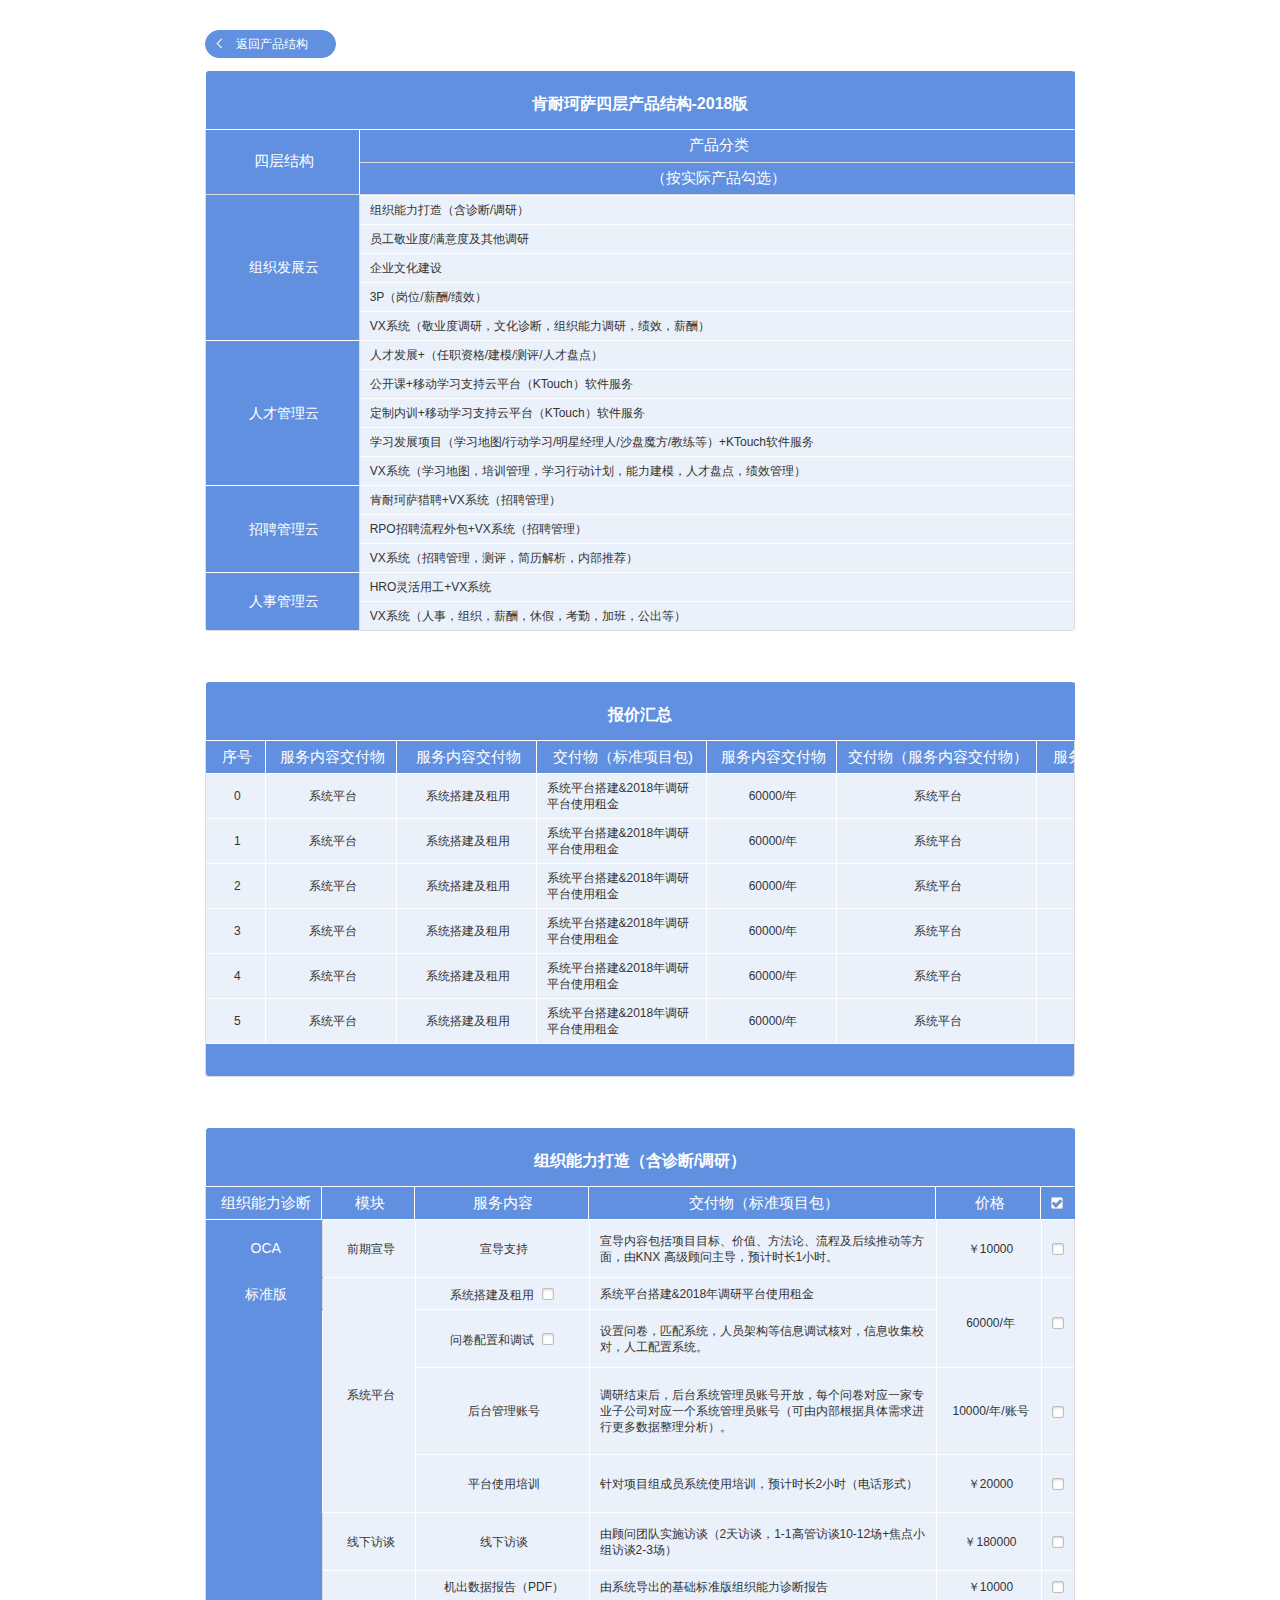
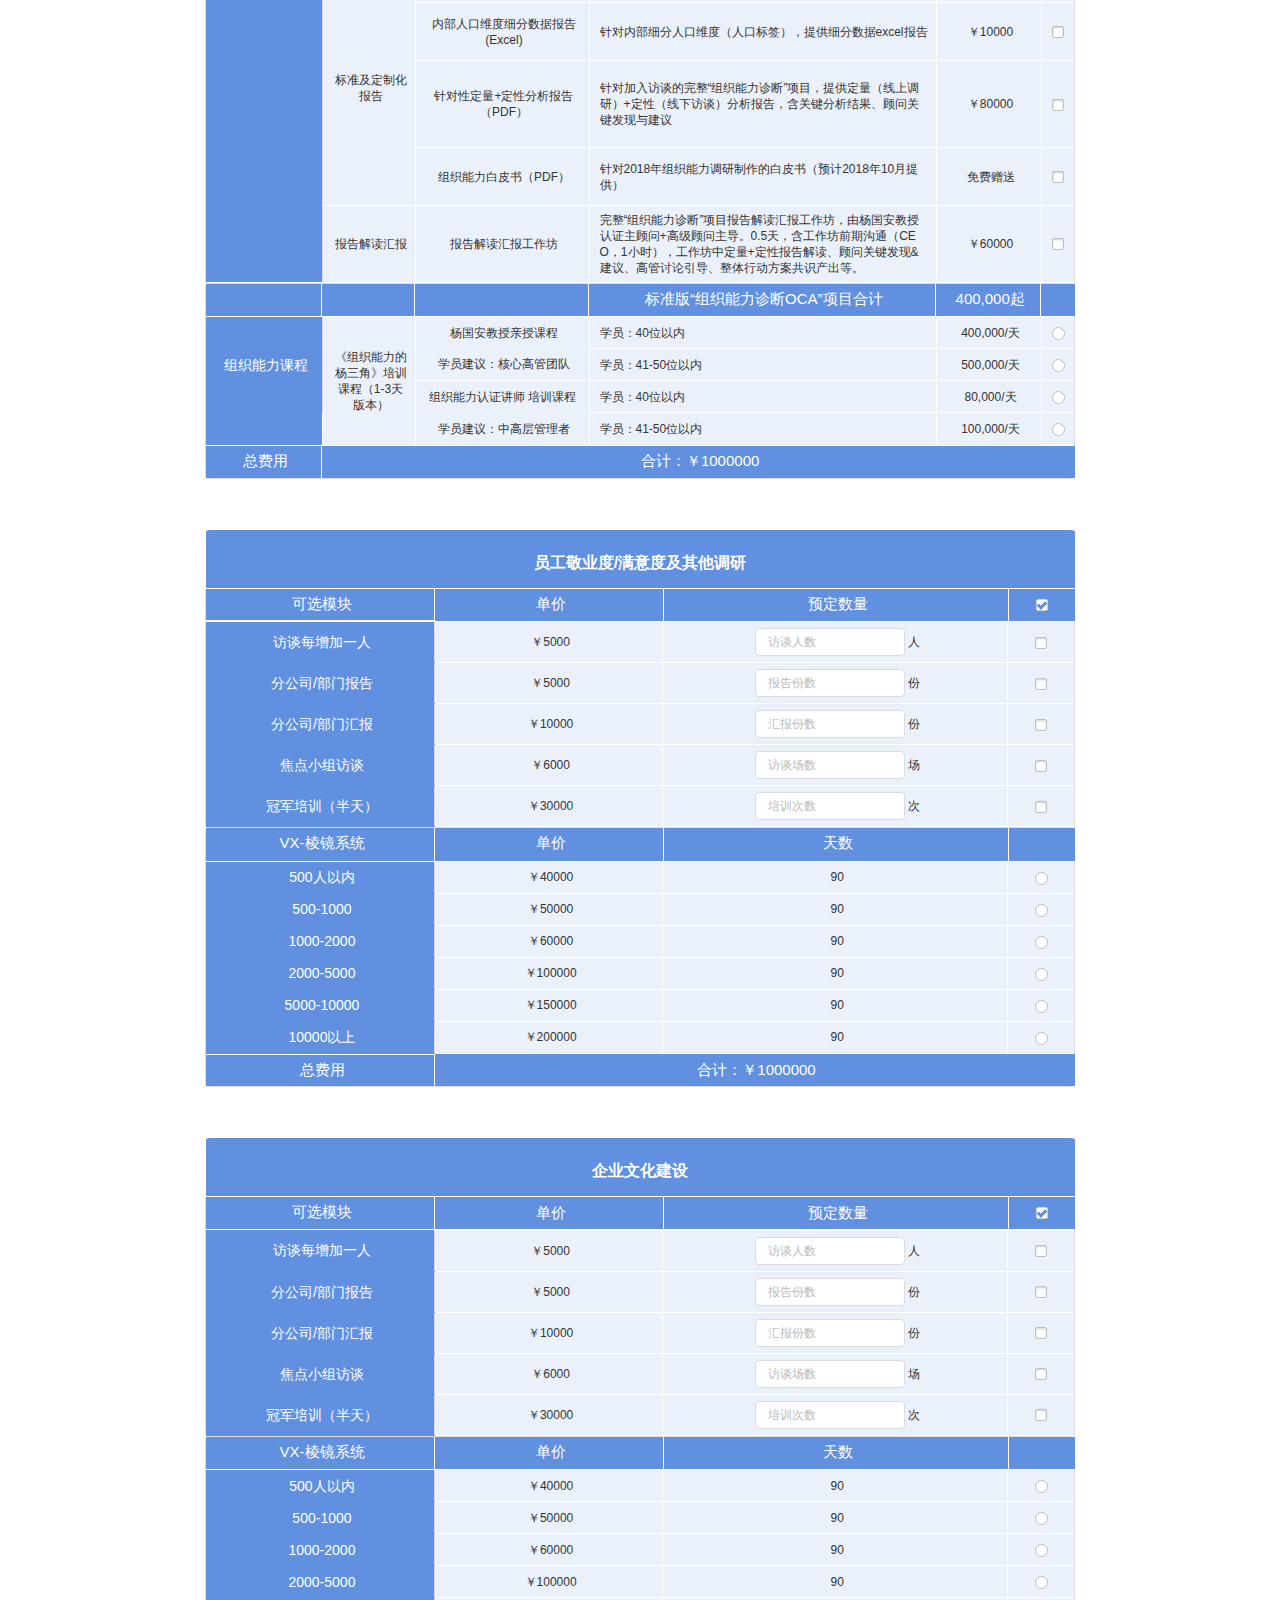
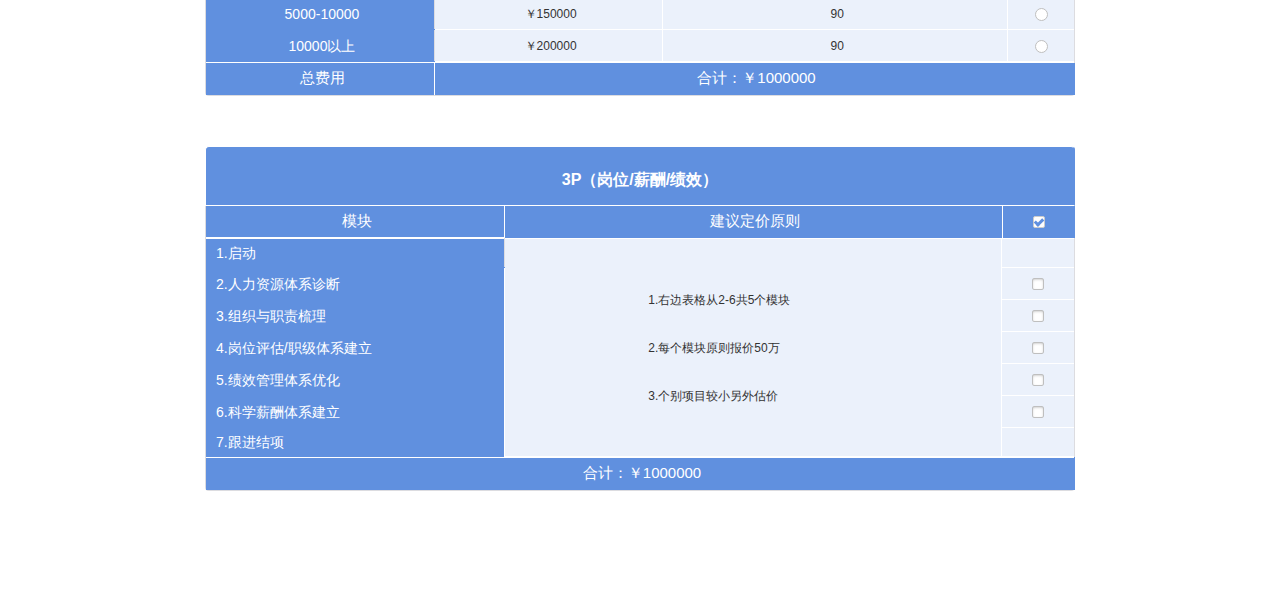
==== index.html @ 20ab470b "签入代码" ====
<!DOCTYPE html>
<html lang="en">
<head>
    <meta charset="UTF-8">
    <meta name="viewport" content="width=device-width, initial-scale=1.0">
    <meta http-equiv="X-UA-Compatible" content="ie=edge">
    <title>Document</title>

    <link rel="stylesheet" href="lib/bootstrap.min.css">
    <link rel="stylesheet" href="lib/scrollbar.min.css" />
    <link rel="stylesheet" href="lib/template.css">
    

    <link rel="stylesheet" href="css/index.css">

    <script src="lib/jquery-1.11.3.min.js"></script>
    <script src="lib/bootstrap.min.js"></script>
    <script src="lib/knockout-3.4.2.min.js"></script>
    <script src="lib/scrollbar.min.js"></script>
    
</head>
<body>
    <div class="container-fluid" id="container">
    	
    	<button class="btn btn-primary btn-round back-btn" type="submit">返回产品结构</button>
        
        <!--产品结构table-->
        <div class="layout-table app">
            <div class="layout-table-header blue">
                <span class="span-7"></span>
                <span class="span-10">
                    	肯耐珂萨四层产品结构-2018版
                </span>
                <span class="span-7"></span>
            </div>
            <div class="layout-table-content tbl tbl-simple tbl-striped">
                <div class="tbl-header blue">
                    <table>
                        <colgroup>
                            <col style="width: 150px;">
                            <col style="width: 700px;">
                        </colgroup>
                        <tbody>
                            <tr>
                                <td rowspan="2" class="blue">
                                    <span>四层结构</span>
                                </td>
                                <td class="blue">
                                    <span>产品分类</span>
                                </td>
                            </tr>
                            <tr>
                                <td class="blue">
                                    <span>（按实际产品勾选）</span>
                                </td>
                            </tr>
                        </tbody>
                    </table>
                </div>
                <div class="tbl-content">
                    <table>
                        <colgroup>
                            <col style="width: 150px;">
                            <col style="width: 700px;">
                        </colgroup>
                        <tbody>
                            <tr>
                                <td rowspan="5" class="blue">组织发展云</td>
                                <td class="bf lf hf" id="1">组织能力打造（含诊断/调研）</td>
                            </tr>
                            <tr>
                                <td class="bf lf hf" id="2">员工敬业度/满意度及其他调研</td>
                            </tr>
                            <tr>
                                <td class="bf lf hf" id="3">企业文化建设</td>
                            </tr>
                            <tr>
                                <td class="bf lf hf" id="4">3P（岗位/薪酬/绩效）</td>
                            </tr>
                            <tr>
                                <td class="bf lf hf" id="5">VX系统（敬业度调研，文化诊断，组织能力调研，绩效，薪酬）</td>
                            </tr>
                            <tr>
                                <td rowspan="5" class="blue">人才管理云</td>
                                <td class="bf lf hf" id="6">人才发展+（任职资格/建模/测评/人才盘点）</td>
                            </tr>  
                            <tr>
                                <td class="bf lf hf" id="7">公开课+移动学习支持云平台（KTouch）软件服务</td>
                            </tr> 
                            <tr>
                                <td class="bf lf hf" id="8">定制内训+移动学习支持云平台（KTouch）软件服务</td>
                            </tr>
                            <tr>
                                <td class="bf lf hf" id="9">学习发展项目（学习地图/行动学习/明星经理人/沙盘魔方/教练等）+KTouch软件服务</td>
                            </tr>
                            <tr>
                                <td class="bf lf hf" id="10">VX系统（学习地图，培训管理，学习行动计划，能力建模，人才盘点，绩效管理）</td>
                            </tr>
                            <tr>
                                <td rowspan="3" class="blue">招聘管理云</td>
                                <td class="bf lf hf" id="11">肯耐珂萨猎聘+VX系统（招聘管理）</td>
                            </tr>
                            <tr>
                                <td class="bf lf hf" id="12">RPO招聘流程外包+VX系统（招聘管理）</td>
                            </tr>
                            <tr>
                                <td class="bf lf hf" id="13">VX系统（招聘管理，测评，简历解析，内部推荐）</td>
                            </tr>
                            <tr>
                                <td rowspan="2" class="blue last">人事管理云</td>
                                <td class="bf lf hf" id="14">HRO灵活用工+VX系统</td>
                            </tr>
                            <tr>
                                <td class="bf lf hf last" id="15">VX系统（人事，组织，薪酬，休假，考勤，加班，公出等）</td>
                            </tr>
                        </tbody>
                    </table>
                </div>
            </div>

        </div>
        
        <!--报价汇总表-->
    	<div class="layout-table total">
            <div class="layout-table-header blue">
                <span class="span-7"></span>
                <span class="span-10">
                    	报价汇总
                </span>
                <span class="span-7"></span>
            </div>
            <div class="layout-table-content tbl tbl-simple tbl-striped">
                <div class="tbl-header blue total-header">
                    <table>
                        <colgroup>
                        	<col style="width: 59px;">
                        	<col style="width: 131px;">
                            <col style="width: 140px;">
                            <col style="width: 170px;">
                            <col style="width: 130px;">
                            <col style="width: 200px;">
                            <col style="width: 240px;">
                            <col style="width: 560px;">
                            <col style="width: 178px;">
                            <col style="width: 59px;">
                        </colgroup>
                        <tbody>
                            <tr class="head-tr">
                                <td class="blue">
                                    <span>序号</span>
                                </td>
                                <td class="blue">
                                    <span>服务内容交付物</span>
                                </td>
                                <td class="blue">
                                    <span>服务内容交付物</span>
                                </td>
                                <td class="blue">
                                    <span>交付物（标准项目包)</span>
                                </td>
                                <td class="blue">
                                    <span>服务内容交付物</span>
                                </td>
                                <td class="blue">
                                    <span>交付物（服务内容交付物）</span>
                                </td>
                                <td class="blue">
                                    <span>服务内容交付物服务内容交付物</span>
                                </td>
                                <td class="blue">
                                    <span>服务内容交付物服务内容交付物服务内容交付物服务内容交付物</span>
                                </td>
                                <td class="blue">
                                    <span>服务内容交付物付物</span>
                                </td>
                                <td class="blue">
									<span>操作</span>
                                </td>
                            </tr>
                        </tbody>
                    </table>
                </div>
                <div class="tbl-content total-content">
                    <table>
                        <colgroup>
                            <col style="width: 59px;">
                            <col style="width: 131px;">
                            <col style="width: 140px;">
                            <col style="width: 170px;">
                            <col style="width: 130px;">
                            <col style="width: 200px;">
                            <col style="width: 240px;">
                            <col style="width: 560px;">
                            <col style="width: 178px;">
                            <col style="width: 59px;">
                        </colgroup>
                        <tbody>
                            <tr>
                                <td class="bf first">0</td>
                                <td class="bf">系统平台</td>
                                <td class="input-bf input-box">系统搭建及租用</td>
                                <td class="bf lf">系统平台搭建&2018年调研平台使用租金</td>
                                <td class="bf">60000/年</td>
                                <td class="input-bf">系统平台</td>
                                <td class="bf">2018年调研平台使用租金</td>
                                <td class="input-bf">2018年调研平台使用租金2018年调研平台使用租金2018年调研平台使用租金</td>
                                <td class="bf">60000/年</td>
                                <td class="remove-bf">移除</td>
                            </tr>
                            <tr>
                                <td class="bf first">1</td>
                                <td class="bf">系统平台</td>
                                <td class="input-bf input-box">系统搭建及租用</td>
                                <td class="bf lf">系统平台搭建&2018年调研平台使用租金</td>
                                <td class="bf">60000/年</td>
                                <td class="input-bf">系统平台</td>
                                <td class="bf">2018年调研平台使用租金</td>
                                <td class="input-bf">2018年调研平台使用租金2018年调研平台使用租金2018年调研平台使用租金</td>
                                <td class="bf">60000/年</td>
                                <td class="remove-bf">移除</td>
                            </tr>
                            <tr>
                                <td class="bf first">2</td>
                                <td class="bf">系统平台</td>
                                <td class="input-bf input-box">系统搭建及租用</td>
                                <td class="bf lf">系统平台搭建&2018年调研平台使用租金</td>
                                <td class="bf">60000/年</td>
                                <td class="input-bf">系统平台</td>
                                <td class="bf">2018年调研平台使用租金</td>
                                <td class="input-bf">2018年调研平台使用租金2018年调研平台使用租金2018年调研平台使用租金</td>
                                <td class="bf">60000/年</td>
                                <td class="remove-bf">移除</td>
                            </tr>
                            <tr>
                                <td class="bf first">3</td>
                                <td class="bf">系统平台</td>
                                <td class="input-bf input-box">系统搭建及租用</td>
                                <td class="bf lf">系统平台搭建&2018年调研平台使用租金</td>
                                <td class="bf">60000/年</td>
                                <td class="input-bf">系统平台</td>
                                <td class="bf">2018年调研平台使用租金</td>
                                <td class="input-bf">2018年调研平台使用租金2018年调研平台使用租金2018年调研平台使用租金</td>
                                <td class="bf">60000/年</td>
                                <td class="remove-bf">移除</td>
                            </tr>
                            <tr>
                                <td class="bf first">4</td>
                                <td class="bf">系统平台</td>
                                <td class="input-bf input-box">系统搭建及租用</td>
                                <td class="bf lf">系统平台搭建&2018年调研平台使用租金</td>
                                <td class="bf">60000/年</td>
                                <td class="input-bf">系统平台</td>
                                <td class="bf">2018年调研平台使用租金</td>
                                <td class="input-bf">2018年调研平台使用租金2018年调研平台使用租金2018年调研平台使用租金</td>
                                <td class="bf">60000/年</td>
                                <td class="remove-bf">移除</td>
                            </tr>
                            <tr>
                                <td class="bf first">5</td>
                                <td class="bf">系统平台</td>
                                <td class="input-bf input-box">系统搭建及租用</td>
                                <td class="bf lf">系统平台搭建&2018年调研平台使用租金</td>
                                <td class="bf">60000/年</td>
                                <td class="input-bf">系统平台</td>
                                <td class="bf">2018年调研平台使用租金</td>
                                <td class="input-bf">2018年调研平台使用租金2018年调研平台使用租金2018年调研平台使用租金</td>
                                <td class="bf">60000/年</td>
                                <td class="remove-bf">移除</td>
                            </tr>
                        </tbody>
                        
                    </table>
                </div>
				<div class="tbl-header blue total-header">
                    <table>
                        <colgroup>
                            <col style="width: 59px;">
                        	<col style="width: 131px;">
                            <col style="width: 140px;">
                            <col style="width: 170px;">
                            <col style="width: 130px;">
                            <col style="width: 200px;">
                            <col style="width: 240px;">
                            <col style="width: 560px;">
                            <col style="width: 178px;">
                            <col style="width: 59px;">
                        </colgroup>
                        <tbody>
                            <tr class="top-tr">
                                <td class="blue bd-no" colspan="10">
                                    <span>合计：￥1000000</span>
                                </td>
                            </tr>
                        </tbody>
                    </table>
                </div>
            </div>
        </div>
        
        <!--组织能力打造-->
        <div class="layout-table one">
            <div class="layout-table-header blue">
                <span class="span-7"></span>
                <span class="span-10">
                    	组织能力打造（含诊断/调研）
                </span>
                <span class="span-7"></span>
            </div>
            <div class="layout-table-content tbl tbl-simple tbl-striped">
                <div class="tbl-header blue">
                    <table>
                        <colgroup>
                            <col style="width: 100px;">
                            <col style="width: 80px;">
                            <col style="width: 150px;">
                            <col style="width: 300px;">
                            <col style="width: 91px;">
                            <col style="width: 29px;">
                        </colgroup>
                        <tbody>
                            <tr class="head-tr">
                                <td rowspan="2" class="blue">
                                    <span>组织能力诊断</span>
                                </td>
                                <td class="blue">
                                    <span>模块</span>
                                </td>
                                <td class="blue">
                                    <span>服务内容</span>
                                </td>
                                <td class="blue">
                                    <span>交付物（标准项目包）</span>
                                </td>
                                <td class="blue">
                                    <span>价格</span>
                                </td>
                                <td class="blue input-top">
									<input type="checkbox" name="checkbox0" value="option0">
									<span class="checkbox-wrapper"></span>
									<span class="checked"></span>
                                </td>
                            </tr>
                        </tbody>
                    </table>
                </div>
                <div class="tbl-content">
                    <table>
                        <colgroup>
                            <col style="width: 116px;">
                            <col style="width: 93px;">
                            <col style="width: 174px;">
                            <col style="width: 347px;">
                            <col style="width: 105px;">
                            <col style="width: 33px;">
                        </colgroup>
                        <tbody>
                            <tr>
                                <td class="blue bt" rowspan="2">OCA</td>
                                <td class="bf" rowspan="2">前期宣导</td>
                                <td class="bf" rowspan="2">宣导支持</td>
                                <td class="bf lf" rowspan="2">宣导内容包括项目目标、价值、方法论、流程及后续推动等方面，由KNX 高级顾问主导，预计时长1小时。</td>
                                <td class="bf" rowspan="2">￥10000</td>
                                <td class="input-bf" rowspan="2">
                                	<label class="checkbox">
										<input type="checkbox" name="checkbox0" value="option0">
										<span class="checkbox-label"></span>
									</label>
                                </td>
                            </tr>
                            <tr></tr>
                            <tr>
                                <td class="blue bt">标准版</td>
                                <td class="bf" rowspan="8">系统平台</td>
                                <td class="input-bf input-box">
                                	系统搭建及租用
                                	<label class="checkbox">
										<input type="checkbox" name="checkbox2_1" value="option2_1">
										<span class="checkbox-label"></span>
									</label>
                                </td>
                                <td class="bf lf">系统平台搭建&2018年调研平台使用租金</td>
                                <td class="bf" rowspan="3">60000/年</td>
                                <td class="input-bf" rowspan="3">
                                	<label class="checkbox">
										<input type="checkbox" name="checkbox2" value="option2">
										<span class="checkbox-label"></span>
									</label>
                                </td>
                            </tr>
                            <tr>
                                <td class="blue last" rowspan="25"></td>
                                <td class="input-bf input-box" rowspan="2">
                                	问卷配置和调试
                                	<label class="checkbox">
										<input type="checkbox" name="checkbox2_2" value="option2_2">
										<span class="checkbox-label"></span>
									</label>
                                </td>
                                <td class="bf lf" rowspan="2">设置问卷，匹配系统，人员架构等信息调试核对，信息收集校对，人工配置系统。</td>
                            </tr>
                            <tr></tr>
                            <tr>
                            	<td class="bf" rowspan="3">后台管理账号</td>
                                <td class="bf lf" rowspan="3">调研结束后，后台系统管理员账号开放，每个问卷对应一家专业子公司对应一个系统管理员账号（可由内部根据具体需求进行更多数据整理分析）。</td>
                                <td class="bf" rowspan="3">10000/年/账号</td>
                                <td class="input-bf" rowspan="3">
                                	<label class="checkbox">
										<input type="checkbox" name="checkbox3" value="option3">
										<span class="checkbox-label"></span>
									</label>
                                </td>
                            </tr>
                            <tr></tr>
                            <tr></tr>
                            <tr>
                                <td class="bf"rowspan="2">平台使用培训</td>
                                <td class="bf lf" rowspan="2">针对项目组成员系统使用培训，预计时长2小时（电话形式）</td>
                                <td class="bf" rowspan="2">￥20000</td>
                                <td class="input-bf" rowspan="2">
                                	<label class="checkbox">
										<input type="checkbox" name="checkbox4" value="option4">
										<span class="checkbox-label"></span>
									</label>
                                </td>
                            </tr>
                            <tr></tr>
                            <tr>
                                <td class="bf" rowspan="2">线下访谈</td>
                                <td class="bf" rowspan="2">线下访谈</td>
                                <td class="bf lf" rowspan="2">由顾问团队实施访谈（2天访谈，1-1高管访谈10-12场+焦点小组访谈2-3场）</td>
                            	<td class="bf" rowspan="2">￥180000</td>
                            	<td class="input-bf" rowspan="2">
                                	<label class="checkbox">
										<input type="checkbox" name="checkbox5" value="option5">
										<span class="checkbox-label"></span>
									</label>
                                </td>
                            </tr>
                            <tr></tr>
                            <tr>
                                <td class="bf" rowspan="8">标准及定制化报告</td>
                                <td class="bf">机出数据报告（PDF）</td>
                                <td class="bf lf">由系统导出的基础标准版组织能力诊断报告</td>
                                <td class="bf">￥10000</td>
                                <td class="input-bf">
                                	<label class="checkbox">
										<input type="checkbox" name="checkbox6" value="option6">
										<span class="checkbox-label"></span>
									</label>
                                </td>
                            </tr>
                            <tr>
                                <td class="bf" rowspan="2">内部人口维度细分数据报告 (Excel)</td>
                                <td class="bf lf" rowspan="2">针对内部细分人口维度（人口标签），提供细分数据excel报告</td>
                                <td class="bf" rowspan="2">￥10000</td>
                                <td class="input-bf" rowspan="2">
                                	<label class="checkbox">
										<input type="checkbox" name="checkbox7" value="option7">
										<span class="checkbox-label"></span>
									</label>
                                </td>
                            </tr>
                            <tr></tr>
                            <tr>
                                <td class="bf" rowspan="3">针对性定量+定性分析报告（PDF）</td>
                                <td class="bf lf" rowspan="3">针对加入访谈的完整“组织能力诊断”项目，提供定量（线上调研）+定性（线下访谈）分析报告，含关键分析结果、顾问关键发现与建议</td>
                                <td class="bf" rowspan="3">￥80000</td>
                                <td class="input-bf" rowspan="3">
                                	<label class="checkbox">
										<input type="checkbox" name="checkbox8" value="option8">
										<span class="checkbox-label"></span>
									</label>
                                </td>
                            </tr>
                            <tr></tr>
                            <tr></tr>
                            <tr>
                            	<td class="bf" rowspan="2">组织能力白皮书（PDF）</td>
                            	<td class="bf lf" rowspan="2">针对2018年组织能力调研制作的白皮书（预计2018年10月提供）</td>
                            	<td class="bf" rowspan="2">免费赠送</td>
                            	<td class="input-bf" rowspan="2">
                                	<label class="checkbox">
										<input type="checkbox" name="checkbox9" value="option9">
										<span class="checkbox-label"></span>
									</label>
                                </td>
                            </tr>
                            <tr></tr>
                             <tr>
                             	<td class="bf last" rowspan="4">报告解读汇报</td>
                            	<td class="bf last" rowspan="4">报告解读汇报工作坊</td>
                            	<td class="bf lf last" rowspan="4">完整“组织能力诊断”项目报告解读汇报工作坊，由杨国安教授认证主顾问+高级顾问主导。0.5天，含工作坊前期沟通（CEO，1小时），工作坊中定量+定性报告解读、顾问关键发现&建议、高管讨论引导、整体行动方案共识产出等。</td>
                            	<td class="bf last" rowspan="4">￥60000</td>
                            	<td class="input-bf" rowspan="4">
                                	<label class="checkbox">
										<input type="checkbox" name="checkbox10" value="option10">
										<span class="checkbox-label"></span>
									</label>
                                </td>
                            </tr>
                        </tbody>
                        
                    </table>
                </div>
            </div>
        	<div class="layout-table-content tbl tbl-simple tbl-striped tbl-bottom">
                <div class="tbl-header blue">
                    <table>
                        <colgroup>
                            <col style="width: 100px;">
                            <col style="width: 80px;">
                            <col style="width: 150px;">
                            <col style="width: 300px;">
                            <col style="width: 91px;">
                            <col style="width: 29px;">
                        </colgroup>
                        <tbody>
                            <tr class="bt">
                                <td rowspan="2" class="blue">
                                    <span></span>
                                </td>
                                <td class="blue">
                                    <span></span>
                                </td>
                                <td class="blue">
                                    <span></span>
                                </td>
                                <td class="blue">
                                    <span>标准版“组织能力诊断OCA”项目合计</span>
                                </td>
                                <td class="blue">
                                    <span>400,000起</span>
                                </td>
                                <td class="blue">
                                    
                                </td>
                            </tr>
                        </tbody>
                    </table>
                </div>
                <div class="tbl-content">
                    <table>
                        <colgroup>
                            <col style="width: 116px;">
                            <col style="width: 93px;">
                            <col style="width: 174px;">
                            <col style="width: 347px;">
                            <col style="width: 105px;">
                            <col style="width: 33px;">
                        </colgroup>
                        <tbody>
                            <tr>
                                <td class="blue bt last" rowspan="3">组织能力课程</td>
                                <td class="bf last" rowspan="4">《组织能力的杨三角》培训课程（1-3天版本）</td>
                                <td class="bf no-bt">杨国安教授亲授课程</td>
                                <td class="bf lf">学员：40位以内</td>
                                <td class="bf">400,000/天</td>
                                <td class="input-bf">
                                	<label class="radio">
								        <input type="radio" name="radio1" value="option1">
								    		<span class="radio-label"></span>
								    </label>
                                </td>
                            </tr>
                            <tr>
                                <td class="bf no-tp">学员建议：核心高管团队</td>
                                <td class="bf lf">学员：41-50位以内</td>
                                <td class="bf">500,000/天</td>
                                <td class="input-bf">
                                	<label class="radio">
								        <input type="radio" name="radio1" value="option2">
								    		<span class="radio-label"></span>
								    </label>
                                </td>
                            </tr>
                            <tr>
                                <td class="bf no-bt">组织能力认证讲师 培训课程 </td>
                                <td class="bf lf">学员：40位以内</td>
                                <td class="bf">80,000/天</td>
                                <td class="input-bf">
                                	<label class="radio">
								        <input type="radio" name="radio2" value="option1">
								    		<span class="radio-label"></span>
								    </label>
                                </td>
                            </tr>
                            <tr>
                            	<td class="blue last"></td>
                            	<td class="bf last no-tp" rowspan="3">学员建议：中高层管理者</td>
                                <td class="bf lf last">学员：41-50位以内</td>
                                <td class="bf last">100,000/天</td>
                                <td class="input-bf">
                                	<label class="radio">
								        <input type="radio" name="radio2" value="option2">
								    		<span class="radio-label"></span>
								    </label>
                                </td>
                            </tr>
                        </tbody>
                        
                    </table>
                </div>
            	<div class="tbl-header blue">
                    <table>
                        <colgroup>
                            <col style="width: 100px;">
                            <col style="width: 80px;">
                            <col style="width: 150px;">
                            <col style="width: 300px;">
                            <col style="width: 91px;">
                            <col style="width: 29px;">
                        </colgroup>
                        <tbody>
                            <tr class="top-tr">
                                <td class="blue top-td">
                                    <span>总费用</span>
                                </td>
                                <td class="blue bd-no" colspan="5">
                                    <span>合计：￥1000000</span>
                                </td>
                            </tr>
                        </tbody>
                    </table>
                </div>
        	</div>
        </div>
    
    	<!--员工敬业度/满意度及其他调研-->
    	<div class="layout-table two">
            <div class="layout-table-header blue">
                <span class="span-7"></span>
                <span class="span-10">
                    	员工敬业度/满意度及其他调研
                </span>
                <span class="span-7"></span>
            </div>
            <div class="layout-table-content tbl tbl-simple tbl-striped">
                <div class="tbl-header blue">
                    <table>
                        <colgroup>
                            <col style="width: 100px;">
                            <col style="width: 100px;">
                            <col style="width: 151px;">
                            <col style="width: 29px;">
                        </colgroup>
                        <tbody>
                            <tr class="head-tr">
                                <td class="blue" style="border-bottom:1px solid #fff;">
                                    <span>可选模块</span>
                                </td>
                                <td class="blue">
                                    <span>单价</span>
                                </td>
                                <td class="blue">
                                    <span>预定数量</span>
                                </td>
                                <td class="blue input-top">
									<input type="checkbox" name="checkbox2" value="option0">
									<span class="checkbox-wrapper"></span>
									<span class="checked"></span>
                                </td>
                            </tr>
                        </tbody>
                    </table>
                </div>
                <div class="tbl-content">
                    <table>
                        <colgroup>
                            <col style="width:100px;">
                            <col style="width: 100px;">
                            <col style="width: 151px;">
                            <col style="width: 29px;">
                        </colgroup>
                        <tbody>
                            <tr>
                                <td class="blue bt">访谈每增加一人</td>
                                <td class="bf">￥5000</td>
                                <td class="input-bf">
                                	<input type="text" class="form-control" placeholder="访谈人数" aria-describedby="basic-addon1">
                            		<span class="tx-label">人</span>
                                </td>
                                <td class="input-bf">
                                	<label class="checkbox">
										<input type="checkbox" name="checkbox2" value="option0">
										<span class="checkbox-label"></span>
									</label>
                                </td>
                            </tr>
                            <tr>
                                <td class="blue bt">分公司/部门报告</td>
                                <td class="bf">￥5000</td>
                                <td class="input-bf">
                                	<input type="text" class="form-control" placeholder="报告份数" aria-describedby="basic-addon1">
                            		<span class="tx-label">份</span>
                                </td>
                                <td class="input-bf">
                                	<label class="checkbox">
										<input type="checkbox" name="checkbox2" value="option0">
										<span class="checkbox-label"></span>
									</label>
                                </td>
                            </tr>
                            <tr>
                                <td class="blue bt">分公司/部门汇报</td>
                                <td class="bf">￥10000</td>
                                <td class="input-bf">
                                	<input type="text" class="form-control" placeholder="汇报份数" aria-describedby="basic-addon1">
                            		<span class="tx-label">份</span>
                                </td>
                                <td class="input-bf">
                                	<label class="checkbox">
										<input type="checkbox" name="checkbox2" value="option0">
										<span class="checkbox-label"></span>
									</label>
                                </td>
                            </tr>
                            <tr>
                                <td class="blue bt">焦点小组访谈</td>
                                <td class="bf">￥6000</td>
                                <td class="input-bf">
                                	<input type="text" class="form-control" placeholder="访谈场数" aria-describedby="basic-addon1">
                            		<span class="tx-label">场</span>
                                </td>
                                <td class="input-bf">
                                	<label class="checkbox">
										<input type="checkbox" name="checkbox2" value="option0">
										<span class="checkbox-label"></span>
									</label>
                                </td>
                            </tr>
                            <tr>
                                <td class="blue bt">冠军培训（半天）</td>
                                <td class="bf">￥30000</td>
                                <td class="input-bf">
                            		<input type="text" class="form-control" placeholder="培训次数" aria-describedby="basic-addon1">
                            		<span class="tx-label">次</span>
                                </td>
                                <td class="input-bf">
                                	<label class="checkbox">
										<input type="checkbox" name="checkbox2" value="option0">
										<span class="checkbox-label"></span>
									</label>
                                </td>
                            </tr>
                        </tbody>
                        
                    </table>
                </div>
            </div>
        	<div class="layout-table-content tbl tbl-simple tbl-striped tbl-bottom">
                <div class="tbl-header blue">
                    <table>
                        <colgroup>
                            <col style="width: 100px;">
                            <col style="width: 100px;">
                            <col style="width: 151px;">
                            <col style="width: 29px;">
                        </colgroup>
                        <tbody>
                            <tr class="bt">
                                <td class="blue">
                                    <span>VX-棱镜系统</span>
                                </td>
                                <td class="blue">
                                    <span>单价</span>
                                </td>
                                <td class="blue">
                                    <span>天数</span>
                                </td>
                                <td class="blue">
                                   <span></span>
                                </td>
                            </tr>
                        </tbody>
                    </table>
                </div>
                <div class="tbl-content">
                    <table>
                        <colgroup>
                            <col style="width: 100px;">
                            <col style="width: 100px;">
                            <col style="width: 151px;">
                            <col style="width: 29px;">
                        </colgroup>
                        <tbody>
                            <tr>
                                <td class="blue bt" style="border-top:1px solid #fff;">500人以内</td>
                                <td class="bf">￥40000</td>
                                <td class="bf">90</td>
                                <td class="input-bf">
                                	<label class="radio">
								        <input type="radio" name="radio3" value="option1">
								    	<span class="radio-label"></span>
								    </label>
                                </td>
                            </tr>
                            <tr>
                            	<td class="blue bt">500-1000</td>
                                <td class="bf">￥50000</td>
                                <td class="bf">90</td>
                                <td class="input-bf">
                                	<label class="radio">
								        <input type="radio" name="radio3" value="option2">
								    	<span class="radio-label"></span>
								    </label>
                                </td>
                            </tr>
                            <tr>
                                <td class="blue bt">1000-2000</td>
                                <td class="bf">￥60000</td>
                                <td class="bf">90</td>
                                <td class="input-bf">
                                	<label class="radio">
							        	<input type="radio" name="radio3" value="option3">
							    		<span class="radio-label"></span>
								    </label>
                                </td>
                            </tr>
                            <tr>
                            	<td class="blue bt">2000-5000</td>
                                <td class="bf">￥100000</td>
                                <td class="bf">90</td>
                                <td class="input-bf">
                                	<label class="radio">
								        <input type="radio" name="radio3" value="option4">
								    	<span class="radio-label"></span>
								    </label>
                                </td>
                            </tr>
                            <tr>
                            	<td class="blue bt">5000-10000</td>
                                <td class="bf">￥150000</td>
                                <td class="bf">90</td>
                                <td class="input-bf">
                                	<label class="radio">
								        <input type="radio" name="radio3" value="option5">
								    	<span class="radio-label"></span>
								    </label>
                                </td>
                            </tr>
                            <tr>
                            	<td class="blue bt">10000以上</td>
                                <td class="bf">￥200000</td>
                                <td class="bf">90</td>
                                <td class="input-bf">
                                	<label class="radio">
								        <input type="radio" name="radio3" value="option6">
								    		<span class="radio-label"></span>
								    </label>
                                </td>
                            </tr>
                        </tbody>
                        
                    </table>
                </div>
            	<div class="tbl-header blue">
                    <table>
                        <colgroup>
                            <col style="width: 100px;">
                            <col style="width: 100px;">
                            <col style="width: 151px;">
                            <col style="width: 29px;">
                        </colgroup>
                        <tbody>
                            <tr class="top-tr">
                                <td class="blue top-td">
                                    <span>总费用</span>
                                </td>
                                <td class="blue bd-no" colspan="3">
                                    <span>合计：￥1000000</span>
                                </td>
                            </tr>
                        </tbody>
                    </table>
                </div>
        	</div>
        </div>
    
    	<!--企业文化建设-->
    	<div class="layout-table three">
            <div class="layout-table-header blue">
                <span class="span-7"></span>
                <span class="span-10">
                    	企业文化建设
                </span>
                <span class="span-7"></span>
            </div>
            <div class="layout-table-content tbl tbl-simple tbl-striped">
                <div class="tbl-header blue">
                    <table>
                        <colgroup>
                            <col style="width: 100px;">
                            <col style="width: 100px;">
                            <col style="width: 151px;">
                            <col style="width: 29px;">
                        </colgroup>
                        <tbody>
                            <tr class="head-tr">
                                <td class="blue" style="border-bottom:1px solid #fff;">
                                    <span>可选模块</span>
                                </td>
                                <td class="blue">
                                    <span>单价</span>
                                </td>
                                <td class="blue">
                                    <span>预定数量</span>
                                </td>
                                <td class="blue input-top">
									<input type="checkbox" name="checkbox2" value="option0">
									<span class="checkbox-wrapper"></span>
									<span class="checked"></span>
                                </td>
                            </tr>
                        </tbody>
                    </table>
                </div>
                <div class="tbl-content">
                    <table>
                        <colgroup>
                            <col style="width:100px;">
                            <col style="width: 100px;">
                            <col style="width: 151px;">
                            <col style="width: 29px;">
                        </colgroup>
                        <tbody>
                            <tr>
                                <td class="blue bt">访谈每增加一人</td>
                                <td class="bf">￥5000</td>
                                <td class="input-bf">
                                	<input type="text" class="form-control" placeholder="访谈人数" aria-describedby="basic-addon1">
                            		<span class="tx-label">人</span>
                                </td>
                                <td class="input-bf">
                                	<label class="checkbox">
										<input type="checkbox" name="checkbox2" value="option0">
										<span class="checkbox-label"></span>
									</label>
                                </td>
                            </tr>
                            <tr>
                                <td class="blue bt">分公司/部门报告</td>
                                <td class="bf">￥5000</td>
                                <td class="input-bf">
                                	<input type="text" class="form-control" placeholder="报告份数" aria-describedby="basic-addon1">
                            		<span class="tx-label">份</span>
                                </td>
                                <td class="input-bf">
                                	<label class="checkbox">
										<input type="checkbox" name="checkbox2" value="option0">
										<span class="checkbox-label"></span>
									</label>
                                </td>
                            </tr>
                            <tr>
                                <td class="blue bt">分公司/部门汇报</td>
                                <td class="bf">￥10000</td>
                                <td class="input-bf">
                                	<input type="text" class="form-control" placeholder="汇报份数" aria-describedby="basic-addon1">
                            		<span class="tx-label">份</span>
                                </td>
                                <td class="input-bf">
                                	<label class="checkbox">
										<input type="checkbox" name="checkbox2" value="option0">
										<span class="checkbox-label"></span>
									</label>
                                </td>
                            </tr>
                            <tr>
                                <td class="blue bt">焦点小组访谈</td>
                                <td class="bf">￥6000</td>
                                <td class="input-bf">
                                	<input type="text" class="form-control" placeholder="访谈场数" aria-describedby="basic-addon1">
                            		<span class="tx-label">场</span>
                                </td>
                                <td class="input-bf">
                                	<label class="checkbox">
										<input type="checkbox" name="checkbox2" value="option0">
										<span class="checkbox-label"></span>
									</label>
                                </td>
                            </tr>
                            <tr>
                                <td class="blue bt">冠军培训（半天）</td>
                                <td class="bf">￥30000</td>
                                <td class="input-bf">
                            		<input type="text" class="form-control" placeholder="培训次数" aria-describedby="basic-addon1">
                            		<span class="tx-label">次</span>
                                </td>
                                <td class="input-bf">
                                	<label class="checkbox">
										<input type="checkbox" name="checkbox2" value="option0">
										<span class="checkbox-label"></span>
									</label>
                                </td>
                            </tr>
                        </tbody>
                        
                    </table>
                </div>
            </div>
        	<div class="layout-table-content tbl tbl-simple tbl-striped tbl-bottom">
                <div class="tbl-header blue">
                    <table>
                        <colgroup>
                            <col style="width: 100px;">
                            <col style="width: 100px;">
                            <col style="width: 151px;">
                            <col style="width: 29px;">
                        </colgroup>
                        <tbody>
                            <tr class="bt">
                                <td class="blue">
                                    <span>VX-棱镜系统</span>
                                </td>
                                <td class="blue">
                                    <span>单价</span>
                                </td>
                                <td class="blue">
                                    <span>天数</span>
                                </td>
                                <td class="blue">
                                   <span></span>
                                </td>
                            </tr>
                        </tbody>
                    </table>
                </div>
                <div class="tbl-content">
                    <table>
                        <colgroup>
                            <col style="width: 100px;">
                            <col style="width: 100px;">
                            <col style="width: 151px;">
                            <col style="width: 29px;">
                        </colgroup>
                        <tbody>
                            <tr>
                                <td class="blue bt" style="border-top:1px solid #fff;">500人以内</td>
                                <td class="bf">￥40000</td>
                                <td class="bf">90</td>
                                <td class="input-bf">
                                	<label class="radio">
								        <input type="radio" name="radio3" value="option1">
								    	<span class="radio-label"></span>
								    </label>
                                </td>
                            </tr>
                            <tr>
                            	<td class="blue bt">500-1000</td>
                                <td class="bf">￥50000</td>
                                <td class="bf">90</td>
                                <td class="input-bf">
                                	<label class="radio">
								        <input type="radio" name="radio3" value="option2">
								    	<span class="radio-label"></span>
								    </label>
                                </td>
                            </tr>
                            <tr>
                                <td class="blue bt">1000-2000</td>
                                <td class="bf">￥60000</td>
                                <td class="bf">90</td>
                                <td class="input-bf">
                                	<label class="radio">
							        	<input type="radio" name="radio3" value="option3">
							    		<span class="radio-label"></span>
								    </label>
                                </td>
                            </tr>
                            <tr>
                            	<td class="blue bt">2000-5000</td>
                                <td class="bf">￥100000</td>
                                <td class="bf">90</td>
                                <td class="input-bf">
                                	<label class="radio">
								        <input type="radio" name="radio3" value="option4">
								    	<span class="radio-label"></span>
								    </label>
                                </td>
                            </tr>
                            <tr>
                            	<td class="blue bt">5000-10000</td>
                                <td class="bf">￥150000</td>
                                <td class="bf">90</td>
                                <td class="input-bf">
                                	<label class="radio">
								        <input type="radio" name="radio3" value="option5">
								    	<span class="radio-label"></span>
								    </label>
                                </td>
                            </tr>
                            <tr>
                            	<td class="blue bt">10000以上</td>
                                <td class="bf">￥200000</td>
                                <td class="bf">90</td>
                                <td class="input-bf">
                                	<label class="radio">
								        <input type="radio" name="radio3" value="option6">
								    		<span class="radio-label"></span>
								    </label>
                                </td>
                            </tr>
                        </tbody>
                        
                    </table>
                </div>
            	<div class="tbl-header blue">
                    <table>
                        <colgroup>
                            <col style="width: 100px;">
                            <col style="width: 100px;">
                            <col style="width: 151px;">
                            <col style="width: 29px;">
                        </colgroup>
                        <tbody>
                            <tr class="top-tr">
                                <td class="blue top-td">
                                    <span>总费用</span>
                                </td>
                                <td class="blue bd-no" colspan="3">
                                    <span>合计：￥1000000</span>
                                </td>
                            </tr>
                        </tbody>
                    </table>
                </div>
        	</div>
        </div>
    
    	<!--3P(岗位/薪酬/绩效)-->
    	<div class="layout-table four">
            <div class="layout-table-header blue">
                <span class="span-7"></span>
                <span class="span-10">
                    	3P（岗位/薪酬/绩效）
                </span>
                <span class="span-7"></span>
            </div>
            <div class="layout-table-content tbl tbl-simple tbl-striped">
                <div class="tbl-header blue">
                    <table>
                        <colgroup>
                            <col style="width: 120px;">
                            <col style="width: 200px;">
                            <col style="width: 29px;">
                        </colgroup>
                        <tbody>
                            <tr class="head-tr">
                                <td class="blue" style="border-bottom:1px solid #fff;">
                                    <span>模块</span>
                                </td>
                                <td class="blue">
                                    <span>建议定价原则</span>
                                </td>
                                <td class="blue input-top">
									<input type="checkbox" name="checkbox2" value="option0">
									<span class="checkbox-wrapper"></span>
									<span class="checked"></span>
                                </td>
                            </tr>
                        </tbody>
                    </table>
                </div>
                <div class="tbl-content">
                    <table>
                        <colgroup>
                            <col style="width: 120px;">
                            <col style="width: 200px;">
                            <col style="width: 29px;">
                        </colgroup>
                        <tbody>
                            <tr>
                                <td class="blue bt lf">1.启动</td>
                                <td class="bf lf" rowspan="7">
                                	1.右边表格从2-6共5个模块
                                	<br>
                                	2.每个模块原则报价50万
                                	<br>
                                	3.个别项目较小另外估价
                                </td>
                                <td class="input-bf">
                                	<!--<label class="checkbox">
										<input type="checkbox" name="checkbox2" value="option0">
										<span class="checkbox-label"></span>
									</label>-->
                                </td>
                            </tr>
                            <tr>
                                <td class="blue bt lf">2.人力资源体系诊断</td>
                                <td class="input-bf">
                                	<label class="checkbox">
										<input type="checkbox" name="checkbox2" value="option0">
										<span class="checkbox-label"></span>
									</label>
                                </td>
                            </tr>
                            <tr>
                                <td class="blue bt lf">3.组织与职责梳理</td>
                                <td class="input-bf">
                                	<label class="checkbox">
										<input type="checkbox" name="checkbox2" value="option0">
										<span class="checkbox-label"></span>
									</label>
                                </td>
                            </tr>
                            <tr>
                                <td class="blue bt lf">4.岗位评估/职级体系建立</td>
                                <td class="input-bf">
                                	<label class="checkbox">
										<input type="checkbox" name="checkbox2" value="option0">
										<span class="checkbox-label"></span>
									</label>
                                </td>
                            </tr>
                            <tr>
                                <td class="blue bt lf">5.绩效管理体系优化</td>
                                <td class="input-bf">
                                	<label class="checkbox">
										<input type="checkbox" name="checkbox2" value="option0">
										<span class="checkbox-label"></span>
									</label>
                                </td>
                            </tr>
                            <tr>
                                <td class="blue bt lf">6.科学薪酬体系建立</td>
                                <td class="input-bf">
                                	<label class="checkbox">
										<input type="checkbox" name="checkbox2" value="option0">
										<span class="checkbox-label"></span>
									</label>
                                </td>
                            </tr>
                            <tr>
                                <td class="blue bt lf">7.跟进结项</td>
                                <td class="input-bf">
                                	<!--<label class="checkbox">
										<input type="checkbox" name="checkbox2" value="option0">
										<span class="checkbox-label"></span>
									</label>-->
                                </td>
                            </tr>
                        </tbody>
                        
                    </table>
                </div>
                <div class="tbl-header blue">
                    <table>
                        <colgroup>
                            <col style="width: 120px;">
                            <col style="width: 200px;">
                            <col style="width: 29px;">
                        </colgroup>
                        <tbody>
                            <tr class="top-tr">
                                <td class="blue top-td" colspan="3">
                                    <span>合计：￥1000000</span>
                                </td>
                            </tr>
                        </tbody>
                    </table>
                </div>
            </div>
        </div>
    	
    
    </div>

    <script>
       
    </script>

</body>
</html>
---- lib/scrollbar.min.css ----
/* perfect-scrollbar v0.7.0 */
.ps{-ms-touch-action:auto;touch-action:auto;overflow:hidden !important;-ms-overflow-style:none}@supports (-ms-overflow-style: none){.ps{overflow:auto !important}}@media screen and (-ms-high-contrast: active), (-ms-high-contrast: none){.ps{overflow:auto !important}}.ps.ps--active-x>.ps__scrollbar-x-rail,.ps.ps--active-y>.ps__scrollbar-y-rail{display:block;background-color:transparent}.ps.ps--in-scrolling.ps--x>.ps__scrollbar-x-rail{background-color:#eee;opacity:1;background-color:transparent}.ps.ps--in-scrolling.ps--x>.ps__scrollbar-x-rail>.ps__scrollbar-x{background-color:#999;height:6px}.ps.ps--in-scrolling.ps--y>.ps__scrollbar-y-rail{background-color:#eee;opacity:1;background-color:transparent}.ps.ps--in-scrolling.ps--y>.ps__scrollbar-y-rail>.ps__scrollbar-y{background-color:#999;width:6px}.ps>.ps__scrollbar-x-rail{display:none;position:absolute;opacity:1;-webkit-transition:background-color .2s linear, opacity .2s linear;-o-transition:background-color .2s linear, opacity .2s linear;-moz-transition:background-color .2s linear, opacity .2s linear;transition:background-color .2s linear, opacity .2s linear;bottom:0px;height:15px}.ps>.ps__scrollbar-x-rail>.ps__scrollbar-x{position:absolute;background-color:#999;-webkit-border-radius:6px;-moz-border-radius:6px;border-radius:6px;-webkit-transition:background-color .2s linear, height .2s linear, width .2s ease-in-out, -webkit-border-radius .2s ease-in-out;transition:background-color .2s linear, height .2s linear, width .2s ease-in-out, -webkit-border-radius .2s ease-in-out;-o-transition:background-color .2s linear, height .2s linear, width .2s ease-in-out, border-radius .2s ease-in-out;-moz-transition:background-color .2s linear, height .2s linear, width .2s ease-in-out, border-radius .2s ease-in-out, -moz-border-radius .2s ease-in-out;transition:background-color .2s linear, height .2s linear, width .2s ease-in-out, border-radius .2s ease-in-out;transition:background-color .2s linear, height .2s linear, width .2s ease-in-out, border-radius .2s ease-in-out, -webkit-border-radius .2s ease-in-out, -moz-border-radius .2s ease-in-out;bottom:1px;height:6px}.ps>.ps__scrollbar-x-rail:hover>.ps__scrollbar-x,.ps>.ps__scrollbar-x-rail:active>.ps__scrollbar-x{height:6px}.ps>.ps__scrollbar-y-rail{display:none;position:absolute;opacity:1;-webkit-transition:background-color .2s linear, opacity .2s linear;-o-transition:background-color .2s linear, opacity .2s linear;-moz-transition:background-color .2s linear, opacity .2s linear;transition:background-color .2s linear, opacity .2s linear;right:0;width:15px}.ps>.ps__scrollbar-y-rail>.ps__scrollbar-y{position:absolute;background-color:#999;-webkit-border-radius:6px;-moz-border-radius:6px;border-radius:6px;-webkit-transition:background-color .2s linear, height .2s linear, width .2s ease-in-out, -webkit-border-radius .2s ease-in-out;transition:background-color .2s linear, height .2s linear, width .2s ease-in-out, -webkit-border-radius .2s ease-in-out;-o-transition:background-color .2s linear, height .2s linear, width .2s ease-in-out, border-radius .2s ease-in-out;-moz-transition:background-color .2s linear, height .2s linear, width .2s ease-in-out, border-radius .2s ease-in-out, -moz-border-radius .2s ease-in-out;transition:background-color .2s linear, height .2s linear, width .2s ease-in-out, border-radius .2s ease-in-out;transition:background-color .2s linear, height .2s linear, width .2s ease-in-out, border-radius .2s ease-in-out, -webkit-border-radius .2s ease-in-out, -moz-border-radius .2s ease-in-out;right:1px;width:6px}.ps>.ps__scrollbar-y-rail:hover>.ps__scrollbar-y,.ps>.ps__scrollbar-y-rail:active>.ps__scrollbar-y{width:6px}.ps:hover.ps--in-scrolling.ps--x>.ps__scrollbar-x-rail{background-color:#eee;opacity:1;background-color:transparent}.ps:hover.ps--in-scrolling.ps--x>.ps__scrollbar-x-rail>.ps__scrollbar-x{background-color:#999;height:6px}.ps:hover.ps--in-scrolling.ps--y>.ps__scrollbar-y-rail{background-color:#eee;opacity:1;background-color:transparent}.ps:hover.ps--in-scrolling.ps--y>.ps__scrollbar-y-rail>.ps__scrollbar-y{background-color:#999;width:6px}.ps:hover>.ps__scrollbar-x-rail,.ps:hover>.ps__scrollbar-y-rail{opacity:1}.ps:hover>.ps__scrollbar-x-rail:hover{background-color:#eee;opacity:1;background-color:transparent}.ps:hover>.ps__scrollbar-x-rail:hover>.ps__scrollbar-x{background-color:#999}.ps:hover>.ps__scrollbar-y-rail:hover{background-color:#eee;opacity:1;background-color:transparent}.ps:hover>.ps__scrollbar-y-rail:hover>.ps__scrollbar-y{background-color:#999}
---- lib/template.css ----
img,legend{border:0}body{background-color:unset;font-family:Arial,"Helvetica Neue","Microsoft YaHei","\5FAE\8F6F\96C5\9ED1","PingFang SC"}body,dd,dl,form,h1,h2,h3,h4,h5,h6,ol,p,ul{margin:0}[type=button],legend,ol,td,th,ul{padding:0}html{-ms-text-size-adjust:100%;-webkit-text-size-adjust:100%}body{min-height:100%}article,aside,details,figcaption,figure,footer,header,hgroup,main,menu,nav,section,summary{display:block}audio,canvas,progress,video{display:inline-block;vertical-align:baseline}audio:not([controls]){display:none;height:0}[hidden],template{display:none}a:active,a:hover{outline:0}abbr[title]{border-bottom:1px dotted}b,optgroup,strong{font-weight:700}dfn{font-style:italic}h1{font-size:2em}mark{background:#ff0;color:#000}small{font-size:80%}sub,sup{font-size:75%;line-height:0;position:relative;vertical-align:baseline}sup{top:-.5em}sub{bottom:-.25em}svg:not(:root){overflow:hidden}figure{margin:1em 40px}hr{-moz-box-sizing:content-box;-webkit-box-sizing:content-box;box-sizing:content-box;height:0}pre,textarea{overflow:auto}code,kbd,pre,samp{font-family:monospace, monospace;font-size:1em}button,input,optgroup,select,textarea{color:inherit;font:inherit;margin:0}button{overflow:visible}button,select{text-transform:none}button,html input[type=button],input[type=reset],input[type=submit]{-webkit-appearance:button;cursor:pointer}button[disabled],html input[disabled]{cursor:default}button::-moz-focus-inner,input::-moz-focus-inner{border:0;padding:0}input{line-height:normal}input[type=checkbox],input[type=radio]{-webkit-box-sizing:border-box;-moz-box-sizing:border-box;box-sizing:border-box;padding:0}input[type=number]::-webkit-inner-spin-button,input[type=number]::-webkit-outer-spin-button{height:auto}input[type=search]{-webkit-appearance:textfield;-moz-box-sizing:content-box;-webkit-box-sizing:content-box;box-sizing:content-box}input[type=search]::-webkit-search-cancel-button,input[type=search]::-webkit-search-decoration{-webkit-appearance:none}table{border-collapse:collapse;border-spacing:0}ol,ul{list-style-type:none}em,i{font-style:normal}button,input,textarea{-webkit-box-sizing:border-box;-moz-box-sizing:border-box;box-sizing:border-box;border:none;background:0 0;outline:0}[type=text],textarea{-webkit-appearance:none}.label-new,.label-unread,.label-read{padding:2px;border-radius:2px;color:#ffffff;font-size:8px;font-weight:normal}.label-new{background-color:#6090df}.label-unread{background-color:#ffca5e}.label-unread .dot{width:6px;height:6px;background-color:red;border-radius:50%;display:inline-block;position:absolute}.label-read{background-color:#71d1ff}.btn{padding:5px 18px;border-radius:4px;border:solid 1px #6090df;margin-right:6px;font-size:12px;line-height:16px}.btn:disabled{opacity:1}.btn-group.open .dropdown-toggle{box-shadow:none}.btn-default{background-color:#fff;color:#6090df}.btn-default:hover{background-color:#fff;color:#9abcf3;border-color:#9abcf3}.btn-default:active{background-color:#fff;color:#4070bf;border-color:#4070bf;box-shadow:none;outline:none}.btn-default:active:hover{background-color:#fff;color:#4070bf;border-color:#4070bf}.btn-default:active:focus{background-color:#fff;color:#4070bf;border-color:#4070bf;box-shadow:none;outline:none}.btn-default:focus{background-color:#fff;color:#6090df;border-color:#6090df;box-shadow:none;outline:none}.btn-primary{color:#fff;background-color:#6090df;border-color:#6090df}.btn-primary:hover{background-color:#9abcf3;color:#fff;border-color:#9abcf3}.btn-primary:active{background-color:#4070bf;color:#fff;border-color:#4070bf}.btn-primary:active:hover{background-color:#4070bf;color:#fff;border-color:#4070bf}.btn-primary:active:focus{background-color:#4070bf;color:#fff;border-color:#4070bf;outline:none}.btn-primary:focus{background-color:#6090df;color:#fff;border-color:#6090df;outline:none}.btn-round{border-radius:100px;padding:5px 27px}.btn-default[disabled],.btn-default[disabled]:focus,.btn-default[disabled]:hover{border-color:#d1dbe5;color:#d1dbe5}.btn-primary[disabled],.btn-primary[disabled]:focus,.btn-primary[disabled]:hover,.btn-round[disabled],.btn-round[disabled]:focus,.btn-round[disabled]:hover{background-color:#eef1f6;color:#bfcbd9;border-color:transparent}.btn-text[disabled],.btn-text[disabled]:focus,.btn-text[disabled]:hover{color:#bfcbd9;background-color:#fff;border-color:transparent}.btn-text{border-color:transparent;color:#7c8ead}.btn-text:hover{color:#6090df}.btn-text:focus{box-shadow:none;color:#6090df}.btn-text:active{box-shadow:none;color:#4070bf}.btn-text:active:focus{box-shadow:none;color:#4070bf}.btn-mini{padding:2px 10px;line-height:16px}.btn-icon{padding:6px 19px;border-radius:4px;color:#fff;background-color:#6090df;border-color:#6090df}.btn-icon:hover{background-color:#9abcf3;color:#fff;border-color:#9abcf3}.btn-icon:active{background-color:#4070bf;color:#fff;border-color:#4070bf;box-shadow:none;outline:none}.btn-icon:active:hover{background-color:#4070bf;color:#fff;border-color:#4070bf}.btn-icon:active:focus{background-color:#4070bf;color:#fff;border-color:#4070bf;box-shadow:none;outline:none}.btn-icon:focus{background-color:#6090df;color:#fff;border-color:#6090df;box-shadow:none;outline:none}.form-group>div>label.checkbox{padding-top:8px;padding-bottom:8px;line-height:12px;margin-right:10px}.form-group>div>label.form-control,.form-group>div>span.form-control{padding-top:6px;padding-bottom:6px;margin-top:0;margin-bottom:0;font-size:12px;color:#9b9b9b;width:100% !important;text-align:left;border-radius:4px;background-color:#ededef;padding-left:12px;padding-right:12px;height:28px;border:none;-webkit-box-shadow:none;box-shadow:none;-webkit-transition:none;-o-transition:none;transition:none;text-overflow:ellipsis;white-space:nowrap;overflow:hidden}.form-textarea>div>label.form-control,.form-textarea>div>span.form-control{white-space:pre-wrap;height:auto;min-height:54px;word-wrap:normal}.form-column-1{padding-left:25px;padding-right:25px;padding-top:30px;overflow:visible}.form-column-1 .form-group{margin-right:0;margin-left:0}.form-column-1 .form-group:before{display:table;content:" "}.form-column-1 .form-group:after{display:table;content:" ";clear:both}.form-column-1 .form-group>div{width:260px;float:left;position:relative;min-height:1px}.form-column-1 .radio-label{top:7px}.form-column-1 .checkbox-label{top:8px}.form-column-1 .control-label-offset{margin-left:140px;padding:0}.form-column-1 .control-label{padding-right:15px;padding-left:15px;padding-top:7px;margin-bottom:0;width:140px;font-size:13px;line-height:17px;color:#323232;text-align:right;vertical-align:middle;float:left;box-sizing:border-box;font-weight:400;overflow:hidden;text-overflow:ellipsis;white-space:nowrap}.form-column-1 .required .control-label:before{content:'*';color:#ff4949}.form-column-1 .form-radio>div{width:calc(100% - 140px) !important}.form-column-1 .form-textarea>div{width:calc(100% - 140px) !important}.form-column-1 .checkbox,.form-column-1 .checkbox-inline,.form-column-1 .radio,.form-column-1 .radio{padding-top:7px;margin-top:0;margin-bottom:0}.checkbox-inline+.checkbox-inline,.radio+.radio{margin-left:0}.checkbox-inline,.radio{margin-right:10px}.form-group{margin-bottom:20px !important}.form-column-2{padding-left:25px;padding-right:25px;padding-top:30px;overflow:visible}.form-column-2>div:not(.form-group){clear:both}.form-column-2 .form-group{width:50%;vertical-align:middle;float:left}.form-column-2 .form-group .form-control{width:100%}.form-column-2 .form-group>div{display:inline-block;width:62.5%;float:left;position:relative;min-height:1px}.form-column-2 .checkbox-inline,.form-column-2 .checkbox,.form-column-2 .radio{padding-top:7px;margin-top:0;margin-bottom:0}.form-column-2 .radio-label{top:7px}.form-column-2 .checkbox-label{top:8px}.form-column-2 .control-label-offset{margin-left:160px;padding:0}.form-column-2 .control-label{padding-right:15px;padding-left:15px;padding-top:7px;margin-bottom:0;width:37.5%;font-size:13px;line-height:17px;color:#323232;text-align:right;vertical-align:middle;float:left;box-sizing:border-box;font-weight:400;overflow:hidden;text-overflow:ellipsis;white-space:nowrap}.form-column-2 .required .control-label:before{content:'*';color:#ff4949}.form-column-2 .form-radio{clear:both;width:100% !important}.form-column-2 .form-radio .control-label{width:18.75% !important}.form-column-2 .form-radio>div{width:81.25% !important;display:inline-block}.form-column-2 .form-checkbox{clear:both;width:100% !important}.form-column-2 .form-checkbox .control-label-offset{margin-left:18.75% !important}.form-column-2 .form-checkbox .control-label{width:12.5% !important}.form-column-2 .form-checkbox>div{width:87.5% !important;display:inline-block}.form-column-2 .form-textarea{clear:both;width:100% !important}.form-column-2 .form-textarea .control-label{width:18.75% !important}.form-column-2 .form-textarea>div{width:81.25% !important;display:inline-block}.form-column-3{padding-left:25px;padding-right:25px;padding-top:30px;overflow:visible}.form-column-3>div:not(.form-group){clear:both}.form-column-3 .form-group{width:33.33333%;vertical-align:middle;float:left}.form-column-3 .form-group .form-control{width:100%}.form-column-3 .form-group>div{display:inline-block;width:62.5%;float:left;position:relative;min-height:1px}.form-column-3 .checkbox-inline,.form-column-3 .checkbox,.form-column-3 .radio{padding-top:7px;margin-top:0;margin-bottom:0}.form-column-3 .radio-label{top:7px}.form-column-3 .checkbox-label{top:8px}.form-column-3 .control-label-offset{margin-left:160px;padding:0}.form-column-3 .control-label{padding-right:6px;padding-left:6px;padding-top:7px;margin-bottom:0;width:37.5%;font-size:13px;line-height:17px;color:#323232;text-align:right;vertical-align:middle;float:left;box-sizing:border-box;font-weight:400;overflow:hidden;text-overflow:ellipsis;white-space:nowrap}.form-column-3 .required .control-label:before{content:'*';color:#ff4949}.form-column-3 .form-radio{clear:both;width:100% !important}.form-column-3 .form-radio .control-label{width:12.5% !important}.form-column-3 .form-radio .control-label+div{width:87.5% !important;display:inline-block}.form-column-3 .form-checkbox{clear:both;width:100% !important}.form-column-3 .form-checkbox .control-label-offset{margin-left:12.5% !important}.form-column-3 .form-checkbox .control-label{width:12.5% !important}.form-column-3 .form-checkbox>div{width:87.5% !important;display:inline-block}.form-column-3 .form-textarea{clear:both;width:100% !important}.form-column-3 .form-textarea .control-label{width:12.5% !important}.form-column-3 .form-textarea>div{width:87.5% !important;display:inline-block}.form-line{width:calc(100% + 50px);height:1px;background-color:#dcdce0;margin:10px 0 30px -25px;float:left}input[type="email"],input[type="text"],input[type="password"],input[type="url"],input[type="number"],input[type="tel"]{-webkit-appearance:none;-moz-appearance:none;appearance:none;background-color:#fff;background-image:none;border-radius:4px;box-sizing:border-box;color:#1f2d3d;line-height:1;outline:0;transition:border-color 0.2s cubic-bezier(0.645, 0.045, 0.355, 1);width:100%;display:inline-block;font-family:inherit;box-shadow:none;height:28px;border:1px solid #dcdce0;color:#323232;padding:5px 12px;font-size:12px}input[type="email"]::placeholder,input[type="text"]::placeholder,input[type="password"]::placeholder,input[type="url"]::placeholder,input[type="number"]::placeholder,input[type="tel"]::placeholder{color:#bbb}input[type="email"]:hover,input[type="text"]:hover,input[type="password"]:hover,input[type="url"]:hover,input[type="number"]:hover,input[type="tel"]:hover{border-color:#9abcf3}input[type="email"]:focus,input[type="text"]:focus,input[type="password"]:focus,input[type="url"]:focus,input[type="number"]:focus,input[type="tel"]:focus{border-color:#6090df;color:#323232}input[type="email"]:disabled,input[type="email"]:disabled:hover,input[type="text"]:disabled,input[type="text"]:disabled:hover,input[type="password"]:disabled,input[type="password"]:disabled:hover,input[type="url"]:disabled,input[type="url"]:disabled:hover,input[type="number"]:disabled,input[type="number"]:disabled:hover,input[type="tel"]:disabled,input[type="tel"]:disabled:hover{color:#bbb;background-color:#ededef;border:none;cursor:default}textarea{width:100%;padding:6px 12px;border:1px solid #dcdce0;border-radius:4px;overflow-y:hidden;min-height:60px;resize:vertical}textarea:hover{border-color:#9abcf3}textarea:focus{border-color:#6090df}textarea:disabled{color:#bbb;background-color:#ededef}textarea:disabled:hover{border:1px solid #dcdce0}.input-icon{position:relative}.input-icon input{padding-right:30px}.input-icon>label{display:block;margin-bottom:0}.input-icon>label input[type=file]{display:none}.input-icon i{font-size:16px;position:absolute;width:35px;height:100%;right:0;top:0;text-align:center;color:#bfbfbf;transition:all .3s}.input-icon i:hover{cursor:pointer;color:#6090df}.input-icon i:active{cursor:pointer;color:#4070bf}.input-icon i:hover+input{border-color:#8391a5}.input-icon i:after{content:'';height:100%;width:0;display:inline-block;vertical-align:middle}.input-icon button{display:block}.input-icon button:disabled>i{cursor:not-allowed;color:#bfbfbf}.input-icon .input-message,.input-icon .progress{position:absolute;margin-top:2px;width:100%}.input-icon .input-message .input-message-left{float:left;width:calc(100% - 65px);display:block;white-space:nowrap;overflow:hidden;text-overflow:ellipsis;cursor:default;color:#71d1ff}.input-icon .input-message .input-message-right{float:right;width:60px;display:block;white-space:nowrap;overflow:hidden;text-overflow:ellipsis;cursor:pointer;color:#6090df}.input-icon .input-message a:focus,.input-icon .input-message a:hover{text-decoration:none}.input-icon .input-message-error .input-message-left{color:#fc8e8c}input.form-control{height:28px;font-size:inherit}input.form-control:focus{border-color:#6090df;-webkit-box-shadow:none;box-shadow:none}textarea.form-control:focus{border-color:#6090df;-webkit-box-shadow:none;box-shadow:none}textarea.form-control[readonly]{background-color:#ededef !important;border:0}textarea[readonly]{background-color:#ededef !important;border:0}input[readonly]{background-color:#ededef !important;border:0}input.form-control[readonly]{background-color:#ededef !important;border:0}input.form-control[disabled],textarea[disabled] .form-control{color:#bbb;background-color:#ededef !important;border:0}.input-icon input[readonly]{background-color:#FFFFFF !important;border:1px solid #dcdce0}.input-icon input .form-control[readonly]{background-color:#FFFFFF !important;border:1px solid #dcdce0}.input-icon input:disabled:hover{background-color:#ededef !important;border:0}.input-icon input.form-control:disabled:hover{background-color:#ededef !important;border:0}.input-icon input:disabled,.input-icon input.form-control:disabled{background-color:#ededef !important;border:0}.full-loading-mask{position:fixed;background-color:#fff;width:100%;height:100%;top:0;bottom:0;left:0;right:0;z-index:20000000;text-align:center;color:#6090df;line-height:1.5;opacity:.9;box-sizing:border-box;display:flex;flex:0 1 auto;flex-direction:column;flex-grow:1;flex-shrink:0;align-items:center;justify-content:center}.full-loading-mask .full-loading-text{color:#71A9FF;margin:3px 0;font-size:14px;position:fixed;width:100%;top:50%;margin-top:35px}.full-loading-mask .full-loading-ball{position:relative;margin-left:-70px;margin-top:-60px}.full-loading-mask .full-loading-ball div{background-color:#71A9FF;width:15px;height:15px;border-radius:100%;margin:2px;-webkit-animation-fill-mode:both;animation-fill-mode:both;position:absolute;left:0px;top:0px;opacity:0;margin:0;width:60px;height:60px;-webkit-animation:ball-scale-multiple 1s 0s linear infinite;animation:ball-scale-multiple 1s 0s linear infinite}.full-loading-mask .full-loading-ball div:nth-child(2){-webkit-animation-delay:0.2s;animation-delay:0.2s}.full-loading-mask .full-loading-ball div:nth-child(3){-webkit-animation-delay:0.4s;animation-delay:0.4s}@-webkit-keyframes ball-scale-multiple{0%{-webkit-transform:scale(0);transform:scale(0);opacity:0}5%{opacity:1}100%{-webkit-transform:scale(1);transform:scale(1);opacity:0}}@keyframes ball-scale-multiple{0%{-webkit-transform:scale(0);transform:scale(0);opacity:0}5%{opacity:1}100%{-webkit-transform:scale(1);transform:scale(1);opacity:0}}.pagination{margin:0;height:20px}.pagination li.active a,.pagination li.active span{background-color:#fff;color:#6090df;cursor:default;font-weight:700}.pagination li.active a:hover,.pagination li.active a:focus{background-color:#fff;color:#6090df}.pagination li a,.pagination li span{border:0;font-size:10px;text-align:center;background-color:#fff;color:#9b9b9b;padding:6px}.pagination li a:hover,.pagination li a:focus{color:#6090df;background-color:#fff;border-color:#fff}.pagination li span:hover{color:#9b9b9b;background-color:#fff;border-color:#fff}.pagination li .pagination-jump{height:20px;line-height:20px;font-size:10px;display:inline-block;min-width:28px;margin-top:-2px;box-sizing:border-box}.pagination li .pagination-jump input{height:16px;border-radius:2px;font-size:10px;text-align:left;border:solid 1px #6090df;margin-right:4px;width:22px !important;color:#9B9B9B;padding:0 2px}.tab-nav{width:100%;border-bottom:1px solid #dcdce0;overflow:hidden;position:relative}.tab-nav .nav-tabs{width:max-content;padding-left:15px;overflow:hidden;border-bottom:none;position:relative}.tab-nav .nav-tabs li{border-radius:4px 4px 0 0;background-color:#ededef;margin-right:7px;margin-bottom:0}.tab-nav .nav-tabs li.active{border-bottom-color:#fff}.tab-nav .nav-tabs li.active a{color:#6090df;cursor:pointer;border:1px solid #dcdce0;border-bottom-color:transparent}.tab-nav .nav-tabs li.active a:hover{color:#6090df;cursor:pointer;padding:5px 19px}.tab-nav .nav-tabs li.active a:active{color:#6090df}.tab-nav .nav-tabs li.active a:focus{color:#6090df}.tab-nav .nav-tabs li.active a i{display:inline-block}.tab-nav .nav-tabs li:hover i{display:inline-block}.tab-nav .nav-tabs li a{font-size:13px;padding:5px 19px;color:#323232;border-bottom-color:transparent;margin-right:0}.tab-nav .nav-tabs li a:hover{color:#6090df;background-color:#f5f9ff;border-bottom-color:transparent}.tab-nav .nav-tabs li a:active{background-color:#c4dcff;color:#4070bf}.tab-nav .nav-tabs li a i{display:none;width:14px;height:14px;font-size:12px;vertical-align:middle;line-height:14px;overflow:hidden;position:relative;top:-2px;right:-10px;border-radius:50%;text-align:center;background-color:#9B9B9B;color:#fff}.tab-nav .nav-tabs li.add-tab{display:inline-block;float:none;margin:0;width:38px;height:30px;line-height:30px;border:0;background-color:#ededef;position:relative;border-radius:4px 4px 0 0;text-align:center;font-size:12px;color:#d3dce6;cursor:pointer;transition:all .15s}.tab-nav .nav-tabs li.add-tab i{color:#323232;font-size:12px;-ms-transform:scale(0.6, 0.6);-moz-transform:scale(0.6, 0.6);-webkit-transform:scale(0.6, 0.6);-o-transform:scale(0.6, 0.6);transform:scale(0.6, 0.6)}.tab-nav .tab{position:absolute;right:0;display:none;z-index:100}.tab-nav .tab span{background-color:#fff;display:inline-block;height:31px;line-height:31px;border:solid 1px #dcdce0;width:39px;text-align:center;cursor:pointer;font-size:12px;color:#8391a5;right:21px;bottom:-1px}.tab-nav .tab span.tab-left{border-top-left-radius:4px;margin-right:-5px}.tab-nav .tab span.tab-right{border-top-right-radius:4px}.tab-nav-deletable .nav-tabs li a:hover{padding-left:9px;padding-right:19px;transition-duration:.5s}label.tag{padding:3px 6px;border-radius:4px;color:#fff;font-weight:400}label.tag.tag-deep-grey{background-color:#9B9B9B}label.tag.tag-light-grey{background-color:#BFBFBF}label.tag.tag-dark-blue{background-color:#6090df}label.tag.tag-light-blue{background-color:#71d1ff}label.tag.tag-blue{background-color:#71a9ff}label.tag.tag-light-purple{background-color:#8c94fc}label.tag.tag-purple{background-color:#9671ff}label.tag.tag-light-yellow{background-color:#ffca5e}label.tag.tag-yellow{background-color:#ffb15e}label.tag.tag-orange{background-color:#fc8e8c}label.tag i{color:#fff;padding:0 4px;border-radius:50%;margin-left:5px;cursor:pointer}label.tag i:hover{background-color:#fff;color:#6090df}label.tag-primary{background-color:none;color:#323232}label.tag-primary i{background-color:#d8d8d8}label.tag-primary i:hover{background-color:#6090df;color:#fff}.tbl.tbl-simple .tbl-header>table,.tbl.tbl-simple .tbl-content>table,.tbl .tbl-freeze-1,.tbl .tbl-freeze-2,.tbl .tbl-no-fixed>table{width:100%;border-collapse:collapse;table-layout:fixed;box-sizing:border-box}.tbl .tbl-freeze-1,.tbl .tbl-freeze-2,.tbl-no-fixed{float:left}.tbl .tbl-header{width:100%;overflow:hidden}.tbl .tbl-header .tbl-no-fixed{overflow:hidden}.tbl .tbl-content{width:100%;overflow:auto;position:relative}.tbl .tbl-content .tbl-no-fixed{overflow:hidden}.responsive-height>.tbl-content{height:2000px}.tbl .tbl-footer{width:100%;overflow:hidden}.tbl .tbl-footer .tbl-no-fixed{overflow:auto;position:relative}.tbl .tbl-footer .tbl-no-fixed .tbl-dummy-content{height:10px}.tbl .tbl-content .tbl-freeze-1{margin-bottom:20px}.tbl-content .tbl-no-fixed .ps__rail-y,.tbl-content .tbl-no-fixed .ps__rail-x,.tbl-content .tbl-no-fixed .ps__scrollbar-x-rail,.tbl-content .tbl-no-fixed .ps__scrollbar-y-rail{display:none !important}.tbl .tbl-header>table>tbody>tr>td,.tbl .tbl-content>table>tbody>tr>td,.tbl .tbl-header .tbl-no-fixed>table>tbody>tr>td,.tbl .tbl-content .tbl-no-fixed>table>tbody>tr>td{padding:6px 6px 6px 10px;border-top:0;font-size:12px;line-height:16px;height:28px;vertical-align:middle;text-overflow:ellipsis;overflow:hidden;white-space:nowrap;color:#9b9b9b;font-weight:initial}.tbl .tbl-header>table>tbody>tr>td a.link,.tbl .tbl-content>table>tbody>tr>td a.link,.tbl .tbl-header .tbl-no-fixed>table>tbody>tr>td a.link,.tbl .tbl-content .tbl-no-fixed>table>tbody>tr>td a.link{color:#7c8eac;text-decoration:none}.tbl .tbl-header>table>tbody>tr>td>.cell,.tbl .tbl-content>table>tbody>tr>td>.cell,.tbl .tbl-header .tbl-no-fixed>table>tbody>tr>td>.cell,.tbl .tbl-content .tbl-no-fixed>table>tbody>tr>td>.cell{background:transparent;text-overflow:ellipsis;overflow:hidden;white-space:nowrap}.tbl .tbl-header>table>tbody>tr>td>.date-picker,.tbl .tbl-content>table>tbody>tr>td>.date-picker,.tbl .tbl-header .tbl-no-fixed>table>tbody>tr>td>.date-picker,.tbl .tbl-content .tbl-no-fixed>table>tbody>tr>td>.date-picker{white-space:initial}.tbl .tbl-header>table>tbody>tr>td>.time-picker,.tbl .tbl-content>table>tbody>tr>td>.time-picker,.tbl .tbl-header .tbl-no-fixed>table>tbody>tr>td>.time-picker,.tbl .tbl-content .tbl-no-fixed>table>tbody>tr>td>.time-picker{white-space:initial}.tbl .tbl-header>table>tbody>tr>td .dot-text,.tbl .tbl-content>table>tbody>tr>td .dot-text,.tbl .tbl-header .tbl-no-fixed>table>tbody>tr>td .dot-text,.tbl .tbl-content .tbl-no-fixed>table>tbody>tr>td .dot-text{float:left;max-width:calc(100% - 20px);text-overflow:ellipsis;overflow:hidden;height:16px}.tbl .tbl-header>table>tbody>tr>td .btn-group,.tbl .tbl-content>table>tbody>tr>td .btn-group,.tbl .tbl-header .tbl-no-fixed>table>tbody>tr>td .btn-group,.tbl .tbl-content .tbl-no-fixed>table>tbody>tr>td .btn-group{vertical-align:initial;margin-bottom:0;position:absolute}.tbl .tbl-header>table>tbody>tr,.tbl .tbl-header .tbl-no-fixed>table>tbody>tr{background-color:#fff !important;height:32px}.tbl .tbl-header>table>tbody>tr>td>a,.tbl .tbl-header .tbl-no-fixed>table>tbody>tr>td>a{font-size:13px;color:#323232;text-decoration:none;cursor:pointer}.tbl .tbl-header>table>tbody>tr>td>a>span,.tbl .tbl-header .tbl-no-fixed>table>tbody>tr>td>a>span{max-width:calc(100% - 14px);display:block;overflow:hidden;text-overflow:ellipsis;white-space:nowrap;float:left}.tbl .tbl-header>table>tbody>tr>td span,.tbl .tbl-header .tbl-no-fixed>table>tbody>tr>td span{font-size:13px;color:#323232}.tbl .tbl-header>table>tbody>tr>td .required:after,.tbl .tbl-header .tbl-no-fixed>table>tbody>tr>td .required:after{content:'*';color:#ff4949}.tbl .tbl-header>table>tbody>tr>td .sort-arrow,.tbl .tbl-header .tbl-no-fixed>table>tbody>tr>td .sort-arrow{display:block;width:8px;margin-left:3px;position:relative;float:left}.tbl .tbl-header>table>tbody>tr>td .sort-arrow .arrow-up,.tbl .tbl-header .tbl-no-fixed>table>tbody>tr>td .sort-arrow .arrow-up{border-right:4px solid transparent;border-left:4px solid transparent;border-top:none;border-bottom:4px solid #97a8be;float:left;margin-top:2px}.tbl .tbl-header>table>tbody>tr>td .sort-arrow .arrow-down,.tbl .tbl-header .tbl-no-fixed>table>tbody>tr>td .sort-arrow .arrow-down{border-right:4px solid transparent;border-left:4px solid transparent;bottom:9px;border-top:4px solid #97a8be;border-bottom:none;float:left;margin-top:2px}.tbl .tbl-header>table>tbody>tr .ascending .sort-arrow .arrow-up,.tbl .tbl-header .tbl-no-fixed>table>tbody>tr .ascending .sort-arrow .arrow-up{border-bottom-color:#48576a}.tbl .tbl-header>table>tbody>tr .descending .sort-arrow .arrow-down,.tbl .tbl-header .tbl-no-fixed>table>tbody>tr .descending .sort-arrow .arrow-down{border-top-color:#48576a}.tbl .tbl-content>table>tbody>tr>td>div>a:not(.btn),.tbl .tbl-content>table>tbody>tr>td>div>a:not(.btn),.tbl .tbl-content .tbl-no-fixed>table>tbody>tr>td>div>a:not(.btn),.tbl .tbl-content .tbl-no-fixed>table>tbody>tr>td>div>a:not(.btn){cursor:pointer;color:#7c8ead;text-decoration:none}.tbl .tbl-content>table>tbody>tr>td>div>a:not(.btn):hover,.tbl .tbl-content>table>tbody>tr>td>div>a:not(.btn):hover,.tbl .tbl-content .tbl-no-fixed>table>tbody>tr>td>div>a:not(.btn):hover,.tbl .tbl-content .tbl-no-fixed>table>tbody>tr>td>div>a:not(.btn):hover{color:#6090df}.tbl .tbl-content>table>tbody>tr>td>div>a:not(.btn):active,.tbl .tbl-content>table>tbody>tr>td>div>a:not(.btn):active,.tbl .tbl-content .tbl-no-fixed>table>tbody>tr>td>div>a:not(.btn):active,.tbl .tbl-content .tbl-no-fixed>table>tbody>tr>td>div>a:not(.btn):active{color:#4070bf}.tbl .tbl-content>table>tbody>tr>td>a:not(.btn),.tbl .tbl-content>table>tbody>tr>td>a:not(.btn),.tbl .tbl-content .tbl-no-fixed>table>tbody>tr>td>a:not(.btn),.tbl .tbl-content .tbl-no-fixed>table>tbody>tr>td>a:not(.btn){cursor:pointer;color:#7c8ead;text-decoration:none}.tbl .tbl-content>table>tbody>tr>td>a:not(.btn):hover,.tbl .tbl-content>table>tbody>tr>td>a:not(.btn):hover,.tbl .tbl-content .tbl-no-fixed>table>tbody>tr>td>a:not(.btn):hover,.tbl .tbl-content .tbl-no-fixed>table>tbody>tr>td>a:not(.btn):hover{color:#6090df}.tbl .tbl-content>table>tbody>tr>td>a:not(.btn):active,.tbl .tbl-content>table>tbody>tr>td>a:not(.btn):active,.tbl .tbl-content .tbl-no-fixed>table>tbody>tr>td>a:not(.btn):active,.tbl .tbl-content .tbl-no-fixed>table>tbody>tr>td>a:not(.btn):active{color:#4070bf}.tbl.tbl-striped .tbl-header>table>tbody>tr,.tbl.tbl-striped .tbl-header .tbl-no-fixed>table>tbody>tr{border-bottom:1px solid #dcdce0}.tbl.tbl-striped .tbl-content>table>tbody>tr:nth-of-type(odd),.tbl.tbl-striped .tbl-content .tbl-no-fixed>table>tbody>tr:nth-of-type(odd){background-color:#fff}.tbl.tbl-striped .tbl-content>table>tbody>tr:nth-of-type(even),.tbl.tbl-striped .tbl-content .tbl-no-fixed>table>tbody>tr:nth-of-type(even){background-color:#f1f2f6}.tbl.tbl-line-bordered{background-color:#fff}.tbl.tbl-line-bordered .tbl-header>table>tbody>tr,.tbl.tbl-line-bordered .tbl-header .tbl-no-fixed>table>tbody>tr{background-color:#f5f9ff !important;border-bottom:1px solid #dcdce0}.tbl.tbl-line-bordered .tbl-content>table>tbody>tr>td,.tbl.tbl-line-bordered .tbl-content .tbl-no-fixed>table>tbody>tr>td{border-bottom:1px solid #dcdce0}.tbl.tbl-line-bordered .tbl-content>table>tbody>tr>td .input-lang .dropdown-menu,.tbl.tbl-line-bordered .tbl-content .tbl-no-fixed>table>tbody>tr>td .input-lang .dropdown-menu{top:inherit;left:inherit}.tbl.tbl-line-bordered .tbl-content>table>tbody>tr .td-inputlang,.tbl.tbl-line-bordered .tbl-content .tbl-no-fixed>table>tbody>tr .td-inputlang{overflow:visible}.tbl-simple.tbl-hover .tbl-content>table>tbody>tr.hover,.tbl-simple.tbl-hover .tbl-content>table>tbody>tr:hover{background-color:#d9e4f5}.tbl-hover .tbl-content>table>tbody>tr.hover,.tbl-hover .tbl-content>table>tbody>tr:hover,.tbl-hover .tbl-content .tbl-no-fixed>table>tbody>tr.hover,.tbl-hover .tbl-content .tbl-no-fixed>table>tbody>tr:hover{background-color:#d9e4f5}.tbl .tbl-no-fixed>table{width:100%}.td-checkbox{text-align:center;width:50px}.td-checkbox .checkbox label,.td-checkbox .radio label{min-height:0;padding-left:0}.tbl-empty{width:100%;height:220px;margin-top:-20px;display:block;padding-top:155px;background-repeat:no-repeat;background-position:50%;background-image:url("download.png")}.tbl-empty .tbl-empty-text{text-align:center}.tbl-hh-100 .tbl-header .tbl-freeze-1,.tbl-hh-100 .tbl-header .tbl-freeze-2,.tbl-hh-100 .tbl-header .tbl-no-fixed>table>tbody>tr{height:100px}.tbl-hh-100 .tbl-header>table>tbody>tr{height:100px}.tbl-rh-100 .tbl-content .tbl-freeze-1,.tbl-rh-100 .tbl-content .tbl-freeze-2,.tbl-rh-100 .tbl-content .tbl-no-fixed>table>tbody>tr{height:100px}.tbl-rh-100 .tbl-content>table>tbody>tr{height:100px}.tbl-hh-99 .tbl-header .tbl-freeze-1,.tbl-hh-99 .tbl-header .tbl-freeze-2,.tbl-hh-99 .tbl-header .tbl-no-fixed>table>tbody>tr{height:99px}.tbl-hh-99 .tbl-header>table>tbody>tr{height:99px}.tbl-rh-99 .tbl-content .tbl-freeze-1,.tbl-rh-99 .tbl-content .tbl-freeze-2,.tbl-rh-99 .tbl-content .tbl-no-fixed>table>tbody>tr{height:99px}.tbl-rh-99 .tbl-content>table>tbody>tr{height:99px}.tbl-hh-98 .tbl-header .tbl-freeze-1,.tbl-hh-98 .tbl-header .tbl-freeze-2,.tbl-hh-98 .tbl-header .tbl-no-fixed>table>tbody>tr{height:98px}.tbl-hh-98 .tbl-header>table>tbody>tr{height:98px}.tbl-rh-98 .tbl-content .tbl-freeze-1,.tbl-rh-98 .tbl-content .tbl-freeze-2,.tbl-rh-98 .tbl-content .tbl-no-fixed>table>tbody>tr{height:98px}.tbl-rh-98 .tbl-content>table>tbody>tr{height:98px}.tbl-hh-97 .tbl-header .tbl-freeze-1,.tbl-hh-97 .tbl-header .tbl-freeze-2,.tbl-hh-97 .tbl-header .tbl-no-fixed>table>tbody>tr{height:97px}.tbl-hh-97 .tbl-header>table>tbody>tr{height:97px}.tbl-rh-97 .tbl-content .tbl-freeze-1,.tbl-rh-97 .tbl-content .tbl-freeze-2,.tbl-rh-97 .tbl-content .tbl-no-fixed>table>tbody>tr{height:97px}.tbl-rh-97 .tbl-content>table>tbody>tr{height:97px}.tbl-hh-96 .tbl-header .tbl-freeze-1,.tbl-hh-96 .tbl-header .tbl-freeze-2,.tbl-hh-96 .tbl-header .tbl-no-fixed>table>tbody>tr{height:96px}.tbl-hh-96 .tbl-header>table>tbody>tr{height:96px}.tbl-rh-96 .tbl-content .tbl-freeze-1,.tbl-rh-96 .tbl-content .tbl-freeze-2,.tbl-rh-96 .tbl-content .tbl-no-fixed>table>tbody>tr{height:96px}.tbl-rh-96 .tbl-content>table>tbody>tr{height:96px}.tbl-hh-95 .tbl-header .tbl-freeze-1,.tbl-hh-95 .tbl-header .tbl-freeze-2,.tbl-hh-95 .tbl-header .tbl-no-fixed>table>tbody>tr{height:95px}.tbl-hh-95 .tbl-header>table>tbody>tr{height:95px}.tbl-rh-95 .tbl-content .tbl-freeze-1,.tbl-rh-95 .tbl-content .tbl-freeze-2,.tbl-rh-95 .tbl-content .tbl-no-fixed>table>tbody>tr{height:95px}.tbl-rh-95 .tbl-content>table>tbody>tr{height:95px}.tbl-hh-94 .tbl-header .tbl-freeze-1,.tbl-hh-94 .tbl-header .tbl-freeze-2,.tbl-hh-94 .tbl-header .tbl-no-fixed>table>tbody>tr{height:94px}.tbl-hh-94 .tbl-header>table>tbody>tr{height:94px}.tbl-rh-94 .tbl-content .tbl-freeze-1,.tbl-rh-94 .tbl-content .tbl-freeze-2,.tbl-rh-94 .tbl-content .tbl-no-fixed>table>tbody>tr{height:94px}.tbl-rh-94 .tbl-content>table>tbody>tr{height:94px}.tbl-hh-93 .tbl-header .tbl-freeze-1,.tbl-hh-93 .tbl-header .tbl-freeze-2,.tbl-hh-93 .tbl-header .tbl-no-fixed>table>tbody>tr{height:93px}.tbl-hh-93 .tbl-header>table>tbody>tr{height:93px}.tbl-rh-93 .tbl-content .tbl-freeze-1,.tbl-rh-93 .tbl-content .tbl-freeze-2,.tbl-rh-93 .tbl-content .tbl-no-fixed>table>tbody>tr{height:93px}.tbl-rh-93 .tbl-content>table>tbody>tr{height:93px}.tbl-hh-92 .tbl-header .tbl-freeze-1,.tbl-hh-92 .tbl-header .tbl-freeze-2,.tbl-hh-92 .tbl-header .tbl-no-fixed>table>tbody>tr{height:92px}.tbl-hh-92 .tbl-header>table>tbody>tr{height:92px}.tbl-rh-92 .tbl-content .tbl-freeze-1,.tbl-rh-92 .tbl-content .tbl-freeze-2,.tbl-rh-92 .tbl-content .tbl-no-fixed>table>tbody>tr{height:92px}.tbl-rh-92 .tbl-content>table>tbody>tr{height:92px}.tbl-hh-91 .tbl-header .tbl-freeze-1,.tbl-hh-91 .tbl-header .tbl-freeze-2,.tbl-hh-91 .tbl-header .tbl-no-fixed>table>tbody>tr{height:91px}.tbl-hh-91 .tbl-header>table>tbody>tr{height:91px}.tbl-rh-91 .tbl-content .tbl-freeze-1,.tbl-rh-91 .tbl-content .tbl-freeze-2,.tbl-rh-91 .tbl-content .tbl-no-fixed>table>tbody>tr{height:91px}.tbl-rh-91 .tbl-content>table>tbody>tr{height:91px}.tbl-hh-90 .tbl-header .tbl-freeze-1,.tbl-hh-90 .tbl-header .tbl-freeze-2,.tbl-hh-90 .tbl-header .tbl-no-fixed>table>tbody>tr{height:90px}.tbl-hh-90 .tbl-header>table>tbody>tr{height:90px}.tbl-rh-90 .tbl-content .tbl-freeze-1,.tbl-rh-90 .tbl-content .tbl-freeze-2,.tbl-rh-90 .tbl-content .tbl-no-fixed>table>tbody>tr{height:90px}.tbl-rh-90 .tbl-content>table>tbody>tr{height:90px}.tbl-hh-89 .tbl-header .tbl-freeze-1,.tbl-hh-89 .tbl-header .tbl-freeze-2,.tbl-hh-89 .tbl-header .tbl-no-fixed>table>tbody>tr{height:89px}.tbl-hh-89 .tbl-header>table>tbody>tr{height:89px}.tbl-rh-89 .tbl-content .tbl-freeze-1,.tbl-rh-89 .tbl-content .tbl-freeze-2,.tbl-rh-89 .tbl-content .tbl-no-fixed>table>tbody>tr{height:89px}.tbl-rh-89 .tbl-content>table>tbody>tr{height:89px}.tbl-hh-88 .tbl-header .tbl-freeze-1,.tbl-hh-88 .tbl-header .tbl-freeze-2,.tbl-hh-88 .tbl-header .tbl-no-fixed>table>tbody>tr{height:88px}.tbl-hh-88 .tbl-header>table>tbody>tr{height:88px}.tbl-rh-88 .tbl-content .tbl-freeze-1,.tbl-rh-88 .tbl-content .tbl-freeze-2,.tbl-rh-88 .tbl-content .tbl-no-fixed>table>tbody>tr{height:88px}.tbl-rh-88 .tbl-content>table>tbody>tr{height:88px}.tbl-hh-87 .tbl-header .tbl-freeze-1,.tbl-hh-87 .tbl-header .tbl-freeze-2,.tbl-hh-87 .tbl-header .tbl-no-fixed>table>tbody>tr{height:87px}.tbl-hh-87 .tbl-header>table>tbody>tr{height:87px}.tbl-rh-87 .tbl-content .tbl-freeze-1,.tbl-rh-87 .tbl-content .tbl-freeze-2,.tbl-rh-87 .tbl-content .tbl-no-fixed>table>tbody>tr{height:87px}.tbl-rh-87 .tbl-content>table>tbody>tr{height:87px}.tbl-hh-86 .tbl-header .tbl-freeze-1,.tbl-hh-86 .tbl-header .tbl-freeze-2,.tbl-hh-86 .tbl-header .tbl-no-fixed>table>tbody>tr{height:86px}.tbl-hh-86 .tbl-header>table>tbody>tr{height:86px}.tbl-rh-86 .tbl-content .tbl-freeze-1,.tbl-rh-86 .tbl-content .tbl-freeze-2,.tbl-rh-86 .tbl-content .tbl-no-fixed>table>tbody>tr{height:86px}.tbl-rh-86 .tbl-content>table>tbody>tr{height:86px}.tbl-hh-85 .tbl-header .tbl-freeze-1,.tbl-hh-85 .tbl-header .tbl-freeze-2,.tbl-hh-85 .tbl-header .tbl-no-fixed>table>tbody>tr{height:85px}.tbl-hh-85 .tbl-header>table>tbody>tr{height:85px}.tbl-rh-85 .tbl-content .tbl-freeze-1,.tbl-rh-85 .tbl-content .tbl-freeze-2,.tbl-rh-85 .tbl-content .tbl-no-fixed>table>tbody>tr{height:85px}.tbl-rh-85 .tbl-content>table>tbody>tr{height:85px}.tbl-hh-84 .tbl-header .tbl-freeze-1,.tbl-hh-84 .tbl-header .tbl-freeze-2,.tbl-hh-84 .tbl-header .tbl-no-fixed>table>tbody>tr{height:84px}.tbl-hh-84 .tbl-header>table>tbody>tr{height:84px}.tbl-rh-84 .tbl-content .tbl-freeze-1,.tbl-rh-84 .tbl-content .tbl-freeze-2,.tbl-rh-84 .tbl-content .tbl-no-fixed>table>tbody>tr{height:84px}.tbl-rh-84 .tbl-content>table>tbody>tr{height:84px}.tbl-hh-83 .tbl-header .tbl-freeze-1,.tbl-hh-83 .tbl-header .tbl-freeze-2,.tbl-hh-83 .tbl-header .tbl-no-fixed>table>tbody>tr{height:83px}.tbl-hh-83 .tbl-header>table>tbody>tr{height:83px}.tbl-rh-83 .tbl-content .tbl-freeze-1,.tbl-rh-83 .tbl-content .tbl-freeze-2,.tbl-rh-83 .tbl-content .tbl-no-fixed>table>tbody>tr{height:83px}.tbl-rh-83 .tbl-content>table>tbody>tr{height:83px}.tbl-hh-82 .tbl-header .tbl-freeze-1,.tbl-hh-82 .tbl-header .tbl-freeze-2,.tbl-hh-82 .tbl-header .tbl-no-fixed>table>tbody>tr{height:82px}.tbl-hh-82 .tbl-header>table>tbody>tr{height:82px}.tbl-rh-82 .tbl-content .tbl-freeze-1,.tbl-rh-82 .tbl-content .tbl-freeze-2,.tbl-rh-82 .tbl-content .tbl-no-fixed>table>tbody>tr{height:82px}.tbl-rh-82 .tbl-content>table>tbody>tr{height:82px}.tbl-hh-81 .tbl-header .tbl-freeze-1,.tbl-hh-81 .tbl-header .tbl-freeze-2,.tbl-hh-81 .tbl-header .tbl-no-fixed>table>tbody>tr{height:81px}.tbl-hh-81 .tbl-header>table>tbody>tr{height:81px}.tbl-rh-81 .tbl-content .tbl-freeze-1,.tbl-rh-81 .tbl-content .tbl-freeze-2,.tbl-rh-81 .tbl-content .tbl-no-fixed>table>tbody>tr{height:81px}.tbl-rh-81 .tbl-content>table>tbody>tr{height:81px}.tbl-hh-80 .tbl-header .tbl-freeze-1,.tbl-hh-80 .tbl-header .tbl-freeze-2,.tbl-hh-80 .tbl-header .tbl-no-fixed>table>tbody>tr{height:80px}.tbl-hh-80 .tbl-header>table>tbody>tr{height:80px}.tbl-rh-80 .tbl-content .tbl-freeze-1,.tbl-rh-80 .tbl-content .tbl-freeze-2,.tbl-rh-80 .tbl-content .tbl-no-fixed>table>tbody>tr{height:80px}.tbl-rh-80 .tbl-content>table>tbody>tr{height:80px}.tbl-hh-79 .tbl-header .tbl-freeze-1,.tbl-hh-79 .tbl-header .tbl-freeze-2,.tbl-hh-79 .tbl-header .tbl-no-fixed>table>tbody>tr{height:79px}.tbl-hh-79 .tbl-header>table>tbody>tr{height:79px}.tbl-rh-79 .tbl-content .tbl-freeze-1,.tbl-rh-79 .tbl-content .tbl-freeze-2,.tbl-rh-79 .tbl-content .tbl-no-fixed>table>tbody>tr{height:79px}.tbl-rh-79 .tbl-content>table>tbody>tr{height:79px}.tbl-hh-78 .tbl-header .tbl-freeze-1,.tbl-hh-78 .tbl-header .tbl-freeze-2,.tbl-hh-78 .tbl-header .tbl-no-fixed>table>tbody>tr{height:78px}.tbl-hh-78 .tbl-header>table>tbody>tr{height:78px}.tbl-rh-78 .tbl-content .tbl-freeze-1,.tbl-rh-78 .tbl-content .tbl-freeze-2,.tbl-rh-78 .tbl-content .tbl-no-fixed>table>tbody>tr{height:78px}.tbl-rh-78 .tbl-content>table>tbody>tr{height:78px}.tbl-hh-77 .tbl-header .tbl-freeze-1,.tbl-hh-77 .tbl-header .tbl-freeze-2,.tbl-hh-77 .tbl-header .tbl-no-fixed>table>tbody>tr{height:77px}.tbl-hh-77 .tbl-header>table>tbody>tr{height:77px}.tbl-rh-77 .tbl-content .tbl-freeze-1,.tbl-rh-77 .tbl-content .tbl-freeze-2,.tbl-rh-77 .tbl-content .tbl-no-fixed>table>tbody>tr{height:77px}.tbl-rh-77 .tbl-content>table>tbody>tr{height:77px}.tbl-hh-76 .tbl-header .tbl-freeze-1,.tbl-hh-76 .tbl-header .tbl-freeze-2,.tbl-hh-76 .tbl-header .tbl-no-fixed>table>tbody>tr{height:76px}.tbl-hh-76 .tbl-header>table>tbody>tr{height:76px}.tbl-rh-76 .tbl-content .tbl-freeze-1,.tbl-rh-76 .tbl-content .tbl-freeze-2,.tbl-rh-76 .tbl-content .tbl-no-fixed>table>tbody>tr{height:76px}.tbl-rh-76 .tbl-content>table>tbody>tr{height:76px}.tbl-hh-75 .tbl-header .tbl-freeze-1,.tbl-hh-75 .tbl-header .tbl-freeze-2,.tbl-hh-75 .tbl-header .tbl-no-fixed>table>tbody>tr{height:75px}.tbl-hh-75 .tbl-header>table>tbody>tr{height:75px}.tbl-rh-75 .tbl-content .tbl-freeze-1,.tbl-rh-75 .tbl-content .tbl-freeze-2,.tbl-rh-75 .tbl-content .tbl-no-fixed>table>tbody>tr{height:75px}.tbl-rh-75 .tbl-content>table>tbody>tr{height:75px}.tbl-hh-74 .tbl-header .tbl-freeze-1,.tbl-hh-74 .tbl-header .tbl-freeze-2,.tbl-hh-74 .tbl-header .tbl-no-fixed>table>tbody>tr{height:74px}.tbl-hh-74 .tbl-header>table>tbody>tr{height:74px}.tbl-rh-74 .tbl-content .tbl-freeze-1,.tbl-rh-74 .tbl-content .tbl-freeze-2,.tbl-rh-74 .tbl-content .tbl-no-fixed>table>tbody>tr{height:74px}.tbl-rh-74 .tbl-content>table>tbody>tr{height:74px}.tbl-hh-73 .tbl-header .tbl-freeze-1,.tbl-hh-73 .tbl-header .tbl-freeze-2,.tbl-hh-73 .tbl-header .tbl-no-fixed>table>tbody>tr{height:73px}.tbl-hh-73 .tbl-header>table>tbody>tr{height:73px}.tbl-rh-73 .tbl-content .tbl-freeze-1,.tbl-rh-73 .tbl-content .tbl-freeze-2,.tbl-rh-73 .tbl-content .tbl-no-fixed>table>tbody>tr{height:73px}.tbl-rh-73 .tbl-content>table>tbody>tr{height:73px}.tbl-hh-72 .tbl-header .tbl-freeze-1,.tbl-hh-72 .tbl-header .tbl-freeze-2,.tbl-hh-72 .tbl-header .tbl-no-fixed>table>tbody>tr{height:72px}.tbl-hh-72 .tbl-header>table>tbody>tr{height:72px}.tbl-rh-72 .tbl-content .tbl-freeze-1,.tbl-rh-72 .tbl-content .tbl-freeze-2,.tbl-rh-72 .tbl-content .tbl-no-fixed>table>tbody>tr{height:72px}.tbl-rh-72 .tbl-content>table>tbody>tr{height:72px}.tbl-hh-71 .tbl-header .tbl-freeze-1,.tbl-hh-71 .tbl-header .tbl-freeze-2,.tbl-hh-71 .tbl-header .tbl-no-fixed>table>tbody>tr{height:71px}.tbl-hh-71 .tbl-header>table>tbody>tr{height:71px}.tbl-rh-71 .tbl-content .tbl-freeze-1,.tbl-rh-71 .tbl-content .tbl-freeze-2,.tbl-rh-71 .tbl-content .tbl-no-fixed>table>tbody>tr{height:71px}.tbl-rh-71 .tbl-content>table>tbody>tr{height:71px}.tbl-hh-70 .tbl-header .tbl-freeze-1,.tbl-hh-70 .tbl-header .tbl-freeze-2,.tbl-hh-70 .tbl-header .tbl-no-fixed>table>tbody>tr{height:70px}.tbl-hh-70 .tbl-header>table>tbody>tr{height:70px}.tbl-rh-70 .tbl-content .tbl-freeze-1,.tbl-rh-70 .tbl-content .tbl-freeze-2,.tbl-rh-70 .tbl-content .tbl-no-fixed>table>tbody>tr{height:70px}.tbl-rh-70 .tbl-content>table>tbody>tr{height:70px}.tbl-hh-69 .tbl-header .tbl-freeze-1,.tbl-hh-69 .tbl-header .tbl-freeze-2,.tbl-hh-69 .tbl-header .tbl-no-fixed>table>tbody>tr{height:69px}.tbl-hh-69 .tbl-header>table>tbody>tr{height:69px}.tbl-rh-69 .tbl-content .tbl-freeze-1,.tbl-rh-69 .tbl-content .tbl-freeze-2,.tbl-rh-69 .tbl-content .tbl-no-fixed>table>tbody>tr{height:69px}.tbl-rh-69 .tbl-content>table>tbody>tr{height:69px}.tbl-hh-68 .tbl-header .tbl-freeze-1,.tbl-hh-68 .tbl-header .tbl-freeze-2,.tbl-hh-68 .tbl-header .tbl-no-fixed>table>tbody>tr{height:68px}.tbl-hh-68 .tbl-header>table>tbody>tr{height:68px}.tbl-rh-68 .tbl-content .tbl-freeze-1,.tbl-rh-68 .tbl-content .tbl-freeze-2,.tbl-rh-68 .tbl-content .tbl-no-fixed>table>tbody>tr{height:68px}.tbl-rh-68 .tbl-content>table>tbody>tr{height:68px}.tbl-hh-67 .tbl-header .tbl-freeze-1,.tbl-hh-67 .tbl-header .tbl-freeze-2,.tbl-hh-67 .tbl-header .tbl-no-fixed>table>tbody>tr{height:67px}.tbl-hh-67 .tbl-header>table>tbody>tr{height:67px}.tbl-rh-67 .tbl-content .tbl-freeze-1,.tbl-rh-67 .tbl-content .tbl-freeze-2,.tbl-rh-67 .tbl-content .tbl-no-fixed>table>tbody>tr{height:67px}.tbl-rh-67 .tbl-content>table>tbody>tr{height:67px}.tbl-hh-66 .tbl-header .tbl-freeze-1,.tbl-hh-66 .tbl-header .tbl-freeze-2,.tbl-hh-66 .tbl-header .tbl-no-fixed>table>tbody>tr{height:66px}.tbl-hh-66 .tbl-header>table>tbody>tr{height:66px}.tbl-rh-66 .tbl-content .tbl-freeze-1,.tbl-rh-66 .tbl-content .tbl-freeze-2,.tbl-rh-66 .tbl-content .tbl-no-fixed>table>tbody>tr{height:66px}.tbl-rh-66 .tbl-content>table>tbody>tr{height:66px}.tbl-hh-65 .tbl-header .tbl-freeze-1,.tbl-hh-65 .tbl-header .tbl-freeze-2,.tbl-hh-65 .tbl-header .tbl-no-fixed>table>tbody>tr{height:65px}.tbl-hh-65 .tbl-header>table>tbody>tr{height:65px}.tbl-rh-65 .tbl-content .tbl-freeze-1,.tbl-rh-65 .tbl-content .tbl-freeze-2,.tbl-rh-65 .tbl-content .tbl-no-fixed>table>tbody>tr{height:65px}.tbl-rh-65 .tbl-content>table>tbody>tr{height:65px}.tbl-hh-64 .tbl-header .tbl-freeze-1,.tbl-hh-64 .tbl-header .tbl-freeze-2,.tbl-hh-64 .tbl-header .tbl-no-fixed>table>tbody>tr{height:64px}.tbl-hh-64 .tbl-header>table>tbody>tr{height:64px}.tbl-rh-64 .tbl-content .tbl-freeze-1,.tbl-rh-64 .tbl-content .tbl-freeze-2,.tbl-rh-64 .tbl-content .tbl-no-fixed>table>tbody>tr{height:64px}.tbl-rh-64 .tbl-content>table>tbody>tr{height:64px}.tbl-hh-63 .tbl-header .tbl-freeze-1,.tbl-hh-63 .tbl-header .tbl-freeze-2,.tbl-hh-63 .tbl-header .tbl-no-fixed>table>tbody>tr{height:63px}.tbl-hh-63 .tbl-header>table>tbody>tr{height:63px}.tbl-rh-63 .tbl-content .tbl-freeze-1,.tbl-rh-63 .tbl-content .tbl-freeze-2,.tbl-rh-63 .tbl-content .tbl-no-fixed>table>tbody>tr{height:63px}.tbl-rh-63 .tbl-content>table>tbody>tr{height:63px}.tbl-hh-62 .tbl-header .tbl-freeze-1,.tbl-hh-62 .tbl-header .tbl-freeze-2,.tbl-hh-62 .tbl-header .tbl-no-fixed>table>tbody>tr{height:62px}.tbl-hh-62 .tbl-header>table>tbody>tr{height:62px}.tbl-rh-62 .tbl-content .tbl-freeze-1,.tbl-rh-62 .tbl-content .tbl-freeze-2,.tbl-rh-62 .tbl-content .tbl-no-fixed>table>tbody>tr{height:62px}.tbl-rh-62 .tbl-content>table>tbody>tr{height:62px}.tbl-hh-61 .tbl-header .tbl-freeze-1,.tbl-hh-61 .tbl-header .tbl-freeze-2,.tbl-hh-61 .tbl-header .tbl-no-fixed>table>tbody>tr{height:61px}.tbl-hh-61 .tbl-header>table>tbody>tr{height:61px}.tbl-rh-61 .tbl-content .tbl-freeze-1,.tbl-rh-61 .tbl-content .tbl-freeze-2,.tbl-rh-61 .tbl-content .tbl-no-fixed>table>tbody>tr{height:61px}.tbl-rh-61 .tbl-content>table>tbody>tr{height:61px}.tbl-hh-60 .tbl-header .tbl-freeze-1,.tbl-hh-60 .tbl-header .tbl-freeze-2,.tbl-hh-60 .tbl-header .tbl-no-fixed>table>tbody>tr{height:60px}.tbl-hh-60 .tbl-header>table>tbody>tr{height:60px}.tbl-rh-60 .tbl-content .tbl-freeze-1,.tbl-rh-60 .tbl-content .tbl-freeze-2,.tbl-rh-60 .tbl-content .tbl-no-fixed>table>tbody>tr{height:60px}.tbl-rh-60 .tbl-content>table>tbody>tr{height:60px}.tbl-hh-59 .tbl-header .tbl-freeze-1,.tbl-hh-59 .tbl-header .tbl-freeze-2,.tbl-hh-59 .tbl-header .tbl-no-fixed>table>tbody>tr{height:59px}.tbl-hh-59 .tbl-header>table>tbody>tr{height:59px}.tbl-rh-59 .tbl-content .tbl-freeze-1,.tbl-rh-59 .tbl-content .tbl-freeze-2,.tbl-rh-59 .tbl-content .tbl-no-fixed>table>tbody>tr{height:59px}.tbl-rh-59 .tbl-content>table>tbody>tr{height:59px}.tbl-hh-58 .tbl-header .tbl-freeze-1,.tbl-hh-58 .tbl-header .tbl-freeze-2,.tbl-hh-58 .tbl-header .tbl-no-fixed>table>tbody>tr{height:58px}.tbl-hh-58 .tbl-header>table>tbody>tr{height:58px}.tbl-rh-58 .tbl-content .tbl-freeze-1,.tbl-rh-58 .tbl-content .tbl-freeze-2,.tbl-rh-58 .tbl-content .tbl-no-fixed>table>tbody>tr{height:58px}.tbl-rh-58 .tbl-content>table>tbody>tr{height:58px}.tbl-hh-57 .tbl-header .tbl-freeze-1,.tbl-hh-57 .tbl-header .tbl-freeze-2,.tbl-hh-57 .tbl-header .tbl-no-fixed>table>tbody>tr{height:57px}.tbl-hh-57 .tbl-header>table>tbody>tr{height:57px}.tbl-rh-57 .tbl-content .tbl-freeze-1,.tbl-rh-57 .tbl-content .tbl-freeze-2,.tbl-rh-57 .tbl-content .tbl-no-fixed>table>tbody>tr{height:57px}.tbl-rh-57 .tbl-content>table>tbody>tr{height:57px}.tbl-hh-56 .tbl-header .tbl-freeze-1,.tbl-hh-56 .tbl-header .tbl-freeze-2,.tbl-hh-56 .tbl-header .tbl-no-fixed>table>tbody>tr{height:56px}.tbl-hh-56 .tbl-header>table>tbody>tr{height:56px}.tbl-rh-56 .tbl-content .tbl-freeze-1,.tbl-rh-56 .tbl-content .tbl-freeze-2,.tbl-rh-56 .tbl-content .tbl-no-fixed>table>tbody>tr{height:56px}.tbl-rh-56 .tbl-content>table>tbody>tr{height:56px}.tbl-hh-55 .tbl-header .tbl-freeze-1,.tbl-hh-55 .tbl-header .tbl-freeze-2,.tbl-hh-55 .tbl-header .tbl-no-fixed>table>tbody>tr{height:55px}.tbl-hh-55 .tbl-header>table>tbody>tr{height:55px}.tbl-rh-55 .tbl-content .tbl-freeze-1,.tbl-rh-55 .tbl-content .tbl-freeze-2,.tbl-rh-55 .tbl-content .tbl-no-fixed>table>tbody>tr{height:55px}.tbl-rh-55 .tbl-content>table>tbody>tr{height:55px}.tbl-hh-54 .tbl-header .tbl-freeze-1,.tbl-hh-54 .tbl-header .tbl-freeze-2,.tbl-hh-54 .tbl-header .tbl-no-fixed>table>tbody>tr{height:54px}.tbl-hh-54 .tbl-header>table>tbody>tr{height:54px}.tbl-rh-54 .tbl-content .tbl-freeze-1,.tbl-rh-54 .tbl-content .tbl-freeze-2,.tbl-rh-54 .tbl-content .tbl-no-fixed>table>tbody>tr{height:54px}.tbl-rh-54 .tbl-content>table>tbody>tr{height:54px}.tbl-hh-53 .tbl-header .tbl-freeze-1,.tbl-hh-53 .tbl-header .tbl-freeze-2,.tbl-hh-53 .tbl-header .tbl-no-fixed>table>tbody>tr{height:53px}.tbl-hh-53 .tbl-header>table>tbody>tr{height:53px}.tbl-rh-53 .tbl-content .tbl-freeze-1,.tbl-rh-53 .tbl-content .tbl-freeze-2,.tbl-rh-53 .tbl-content .tbl-no-fixed>table>tbody>tr{height:53px}.tbl-rh-53 .tbl-content>table>tbody>tr{height:53px}.tbl-hh-52 .tbl-header .tbl-freeze-1,.tbl-hh-52 .tbl-header .tbl-freeze-2,.tbl-hh-52 .tbl-header .tbl-no-fixed>table>tbody>tr{height:52px}.tbl-hh-52 .tbl-header>table>tbody>tr{height:52px}.tbl-rh-52 .tbl-content .tbl-freeze-1,.tbl-rh-52 .tbl-content .tbl-freeze-2,.tbl-rh-52 .tbl-content .tbl-no-fixed>table>tbody>tr{height:52px}.tbl-rh-52 .tbl-content>table>tbody>tr{height:52px}.tbl-hh-51 .tbl-header .tbl-freeze-1,.tbl-hh-51 .tbl-header .tbl-freeze-2,.tbl-hh-51 .tbl-header .tbl-no-fixed>table>tbody>tr{height:51px}.tbl-hh-51 .tbl-header>table>tbody>tr{height:51px}.tbl-rh-51 .tbl-content .tbl-freeze-1,.tbl-rh-51 .tbl-content .tbl-freeze-2,.tbl-rh-51 .tbl-content .tbl-no-fixed>table>tbody>tr{height:51px}.tbl-rh-51 .tbl-content>table>tbody>tr{height:51px}.tbl-hh-50 .tbl-header .tbl-freeze-1,.tbl-hh-50 .tbl-header .tbl-freeze-2,.tbl-hh-50 .tbl-header .tbl-no-fixed>table>tbody>tr{height:50px}.tbl-hh-50 .tbl-header>table>tbody>tr{height:50px}.tbl-rh-50 .tbl-content .tbl-freeze-1,.tbl-rh-50 .tbl-content .tbl-freeze-2,.tbl-rh-50 .tbl-content .tbl-no-fixed>table>tbody>tr{height:50px}.tbl-rh-50 .tbl-content>table>tbody>tr{height:50px}.tbl-hh-49 .tbl-header .tbl-freeze-1,.tbl-hh-49 .tbl-header .tbl-freeze-2,.tbl-hh-49 .tbl-header .tbl-no-fixed>table>tbody>tr{height:49px}.tbl-hh-49 .tbl-header>table>tbody>tr{height:49px}.tbl-rh-49 .tbl-content .tbl-freeze-1,.tbl-rh-49 .tbl-content .tbl-freeze-2,.tbl-rh-49 .tbl-content .tbl-no-fixed>table>tbody>tr{height:49px}.tbl-rh-49 .tbl-content>table>tbody>tr{height:49px}.tbl-hh-48 .tbl-header .tbl-freeze-1,.tbl-hh-48 .tbl-header .tbl-freeze-2,.tbl-hh-48 .tbl-header .tbl-no-fixed>table>tbody>tr{height:48px}.tbl-hh-48 .tbl-header>table>tbody>tr{height:48px}.tbl-rh-48 .tbl-content .tbl-freeze-1,.tbl-rh-48 .tbl-content .tbl-freeze-2,.tbl-rh-48 .tbl-content .tbl-no-fixed>table>tbody>tr{height:48px}.tbl-rh-48 .tbl-content>table>tbody>tr{height:48px}.tbl-hh-47 .tbl-header .tbl-freeze-1,.tbl-hh-47 .tbl-header .tbl-freeze-2,.tbl-hh-47 .tbl-header .tbl-no-fixed>table>tbody>tr{height:47px}.tbl-hh-47 .tbl-header>table>tbody>tr{height:47px}.tbl-rh-47 .tbl-content .tbl-freeze-1,.tbl-rh-47 .tbl-content .tbl-freeze-2,.tbl-rh-47 .tbl-content .tbl-no-fixed>table>tbody>tr{height:47px}.tbl-rh-47 .tbl-content>table>tbody>tr{height:47px}.tbl-hh-46 .tbl-header .tbl-freeze-1,.tbl-hh-46 .tbl-header .tbl-freeze-2,.tbl-hh-46 .tbl-header .tbl-no-fixed>table>tbody>tr{height:46px}.tbl-hh-46 .tbl-header>table>tbody>tr{height:46px}.tbl-rh-46 .tbl-content .tbl-freeze-1,.tbl-rh-46 .tbl-content .tbl-freeze-2,.tbl-rh-46 .tbl-content .tbl-no-fixed>table>tbody>tr{height:46px}.tbl-rh-46 .tbl-content>table>tbody>tr{height:46px}.tbl-hh-45 .tbl-header .tbl-freeze-1,.tbl-hh-45 .tbl-header .tbl-freeze-2,.tbl-hh-45 .tbl-header .tbl-no-fixed>table>tbody>tr{height:45px}.tbl-hh-45 .tbl-header>table>tbody>tr{height:45px}.tbl-rh-45 .tbl-content .tbl-freeze-1,.tbl-rh-45 .tbl-content .tbl-freeze-2,.tbl-rh-45 .tbl-content .tbl-no-fixed>table>tbody>tr{height:45px}.tbl-rh-45 .tbl-content>table>tbody>tr{height:45px}.tbl-hh-44 .tbl-header .tbl-freeze-1,.tbl-hh-44 .tbl-header .tbl-freeze-2,.tbl-hh-44 .tbl-header .tbl-no-fixed>table>tbody>tr{height:44px}.tbl-hh-44 .tbl-header>table>tbody>tr{height:44px}.tbl-rh-44 .tbl-content .tbl-freeze-1,.tbl-rh-44 .tbl-content .tbl-freeze-2,.tbl-rh-44 .tbl-content .tbl-no-fixed>table>tbody>tr{height:44px}.tbl-rh-44 .tbl-content>table>tbody>tr{height:44px}.tbl-hh-43 .tbl-header .tbl-freeze-1,.tbl-hh-43 .tbl-header .tbl-freeze-2,.tbl-hh-43 .tbl-header .tbl-no-fixed>table>tbody>tr{height:43px}.tbl-hh-43 .tbl-header>table>tbody>tr{height:43px}.tbl-rh-43 .tbl-content .tbl-freeze-1,.tbl-rh-43 .tbl-content .tbl-freeze-2,.tbl-rh-43 .tbl-content .tbl-no-fixed>table>tbody>tr{height:43px}.tbl-rh-43 .tbl-content>table>tbody>tr{height:43px}.tbl-hh-42 .tbl-header .tbl-freeze-1,.tbl-hh-42 .tbl-header .tbl-freeze-2,.tbl-hh-42 .tbl-header .tbl-no-fixed>table>tbody>tr{height:42px}.tbl-hh-42 .tbl-header>table>tbody>tr{height:42px}.tbl-rh-42 .tbl-content .tbl-freeze-1,.tbl-rh-42 .tbl-content .tbl-freeze-2,.tbl-rh-42 .tbl-content .tbl-no-fixed>table>tbody>tr{height:42px}.tbl-rh-42 .tbl-content>table>tbody>tr{height:42px}.tbl-hh-41 .tbl-header .tbl-freeze-1,.tbl-hh-41 .tbl-header .tbl-freeze-2,.tbl-hh-41 .tbl-header .tbl-no-fixed>table>tbody>tr{height:41px}.tbl-hh-41 .tbl-header>table>tbody>tr{height:41px}.tbl-rh-41 .tbl-content .tbl-freeze-1,.tbl-rh-41 .tbl-content .tbl-freeze-2,.tbl-rh-41 .tbl-content .tbl-no-fixed>table>tbody>tr{height:41px}.tbl-rh-41 .tbl-content>table>tbody>tr{height:41px}.tbl-hh-40 .tbl-header .tbl-freeze-1,.tbl-hh-40 .tbl-header .tbl-freeze-2,.tbl-hh-40 .tbl-header .tbl-no-fixed>table>tbody>tr{height:40px}.tbl-hh-40 .tbl-header>table>tbody>tr{height:40px}.tbl-rh-40 .tbl-content .tbl-freeze-1,.tbl-rh-40 .tbl-content .tbl-freeze-2,.tbl-rh-40 .tbl-content .tbl-no-fixed>table>tbody>tr{height:40px}.tbl-rh-40 .tbl-content>table>tbody>tr{height:40px}.tbl-hh-39 .tbl-header .tbl-freeze-1,.tbl-hh-39 .tbl-header .tbl-freeze-2,.tbl-hh-39 .tbl-header .tbl-no-fixed>table>tbody>tr{height:39px}.tbl-hh-39 .tbl-header>table>tbody>tr{height:39px}.tbl-rh-39 .tbl-content .tbl-freeze-1,.tbl-rh-39 .tbl-content .tbl-freeze-2,.tbl-rh-39 .tbl-content .tbl-no-fixed>table>tbody>tr{height:39px}.tbl-rh-39 .tbl-content>table>tbody>tr{height:39px}.tbl-hh-38 .tbl-header .tbl-freeze-1,.tbl-hh-38 .tbl-header .tbl-freeze-2,.tbl-hh-38 .tbl-header .tbl-no-fixed>table>tbody>tr{height:38px}.tbl-hh-38 .tbl-header>table>tbody>tr{height:38px}.tbl-rh-38 .tbl-content .tbl-freeze-1,.tbl-rh-38 .tbl-content .tbl-freeze-2,.tbl-rh-38 .tbl-content .tbl-no-fixed>table>tbody>tr{height:38px}.tbl-rh-38 .tbl-content>table>tbody>tr{height:38px}.tbl-hh-37 .tbl-header .tbl-freeze-1,.tbl-hh-37 .tbl-header .tbl-freeze-2,.tbl-hh-37 .tbl-header .tbl-no-fixed>table>tbody>tr{height:37px}.tbl-hh-37 .tbl-header>table>tbody>tr{height:37px}.tbl-rh-37 .tbl-content .tbl-freeze-1,.tbl-rh-37 .tbl-content .tbl-freeze-2,.tbl-rh-37 .tbl-content .tbl-no-fixed>table>tbody>tr{height:37px}.tbl-rh-37 .tbl-content>table>tbody>tr{height:37px}.tbl-hh-36 .tbl-header .tbl-freeze-1,.tbl-hh-36 .tbl-header .tbl-freeze-2,.tbl-hh-36 .tbl-header .tbl-no-fixed>table>tbody>tr{height:36px}.tbl-hh-36 .tbl-header>table>tbody>tr{height:36px}.tbl-rh-36 .tbl-content .tbl-freeze-1,.tbl-rh-36 .tbl-content .tbl-freeze-2,.tbl-rh-36 .tbl-content .tbl-no-fixed>table>tbody>tr{height:36px}.tbl-rh-36 .tbl-content>table>tbody>tr{height:36px}.tbl-hh-35 .tbl-header .tbl-freeze-1,.tbl-hh-35 .tbl-header .tbl-freeze-2,.tbl-hh-35 .tbl-header .tbl-no-fixed>table>tbody>tr{height:35px}.tbl-hh-35 .tbl-header>table>tbody>tr{height:35px}.tbl-rh-35 .tbl-content .tbl-freeze-1,.tbl-rh-35 .tbl-content .tbl-freeze-2,.tbl-rh-35 .tbl-content .tbl-no-fixed>table>tbody>tr{height:35px}.tbl-rh-35 .tbl-content>table>tbody>tr{height:35px}.tbl-hh-34 .tbl-header .tbl-freeze-1,.tbl-hh-34 .tbl-header .tbl-freeze-2,.tbl-hh-34 .tbl-header .tbl-no-fixed>table>tbody>tr{height:34px}.tbl-hh-34 .tbl-header>table>tbody>tr{height:34px}.tbl-rh-34 .tbl-content .tbl-freeze-1,.tbl-rh-34 .tbl-content .tbl-freeze-2,.tbl-rh-34 .tbl-content .tbl-no-fixed>table>tbody>tr{height:34px}.tbl-rh-34 .tbl-content>table>tbody>tr{height:34px}.tbl-hh-33 .tbl-header .tbl-freeze-1,.tbl-hh-33 .tbl-header .tbl-freeze-2,.tbl-hh-33 .tbl-header .tbl-no-fixed>table>tbody>tr{height:33px}.tbl-hh-33 .tbl-header>table>tbody>tr{height:33px}.tbl-rh-33 .tbl-content .tbl-freeze-1,.tbl-rh-33 .tbl-content .tbl-freeze-2,.tbl-rh-33 .tbl-content .tbl-no-fixed>table>tbody>tr{height:33px}.tbl-rh-33 .tbl-content>table>tbody>tr{height:33px}.tbl-hh-32 .tbl-header .tbl-freeze-1,.tbl-hh-32 .tbl-header .tbl-freeze-2,.tbl-hh-32 .tbl-header .tbl-no-fixed>table>tbody>tr{height:32px}.tbl-hh-32 .tbl-header>table>tbody>tr{height:32px}.tbl-rh-32 .tbl-content .tbl-freeze-1,.tbl-rh-32 .tbl-content .tbl-freeze-2,.tbl-rh-32 .tbl-content .tbl-no-fixed>table>tbody>tr{height:32px}.tbl-rh-32 .tbl-content>table>tbody>tr{height:32px}.tbl-hh-31 .tbl-header .tbl-freeze-1,.tbl-hh-31 .tbl-header .tbl-freeze-2,.tbl-hh-31 .tbl-header .tbl-no-fixed>table>tbody>tr{height:31px}.tbl-hh-31 .tbl-header>table>tbody>tr{height:31px}.tbl-rh-31 .tbl-content .tbl-freeze-1,.tbl-rh-31 .tbl-content .tbl-freeze-2,.tbl-rh-31 .tbl-content .tbl-no-fixed>table>tbody>tr{height:31px}.tbl-rh-31 .tbl-content>table>tbody>tr{height:31px}.tbl-hh-30 .tbl-header .tbl-freeze-1,.tbl-hh-30 .tbl-header .tbl-freeze-2,.tbl-hh-30 .tbl-header .tbl-no-fixed>table>tbody>tr{height:30px}.tbl-hh-30 .tbl-header>table>tbody>tr{height:30px}.tbl-rh-30 .tbl-content .tbl-freeze-1,.tbl-rh-30 .tbl-content .tbl-freeze-2,.tbl-rh-30 .tbl-content .tbl-no-fixed>table>tbody>tr{height:30px}.tbl-rh-30 .tbl-content>table>tbody>tr{height:30px}.tbl-hh-29 .tbl-header .tbl-freeze-1,.tbl-hh-29 .tbl-header .tbl-freeze-2,.tbl-hh-29 .tbl-header .tbl-no-fixed>table>tbody>tr{height:29px}.tbl-hh-29 .tbl-header>table>tbody>tr{height:29px}.tbl-rh-29 .tbl-content .tbl-freeze-1,.tbl-rh-29 .tbl-content .tbl-freeze-2,.tbl-rh-29 .tbl-content .tbl-no-fixed>table>tbody>tr{height:29px}.tbl-rh-29 .tbl-content>table>tbody>tr{height:29px}.tbl-hh-28 .tbl-header .tbl-freeze-1,.tbl-hh-28 .tbl-header .tbl-freeze-2,.tbl-hh-28 .tbl-header .tbl-no-fixed>table>tbody>tr{height:28px}.tbl-hh-28 .tbl-header>table>tbody>tr{height:28px}.tbl-rh-28 .tbl-content .tbl-freeze-1,.tbl-rh-28 .tbl-content .tbl-freeze-2,.tbl-rh-28 .tbl-content .tbl-no-fixed>table>tbody>tr{height:28px}.tbl-rh-28 .tbl-content>table>tbody>tr{height:28px}.tbl-hh-27 .tbl-header .tbl-freeze-1,.tbl-hh-27 .tbl-header .tbl-freeze-2,.tbl-hh-27 .tbl-header .tbl-no-fixed>table>tbody>tr{height:27px}.tbl-hh-27 .tbl-header>table>tbody>tr{height:27px}.tbl-rh-27 .tbl-content .tbl-freeze-1,.tbl-rh-27 .tbl-content .tbl-freeze-2,.tbl-rh-27 .tbl-content .tbl-no-fixed>table>tbody>tr{height:27px}.tbl-rh-27 .tbl-content>table>tbody>tr{height:27px}.tbl-hh-26 .tbl-header .tbl-freeze-1,.tbl-hh-26 .tbl-header .tbl-freeze-2,.tbl-hh-26 .tbl-header .tbl-no-fixed>table>tbody>tr{height:26px}.tbl-hh-26 .tbl-header>table>tbody>tr{height:26px}.tbl-rh-26 .tbl-content .tbl-freeze-1,.tbl-rh-26 .tbl-content .tbl-freeze-2,.tbl-rh-26 .tbl-content .tbl-no-fixed>table>tbody>tr{height:26px}.tbl-rh-26 .tbl-content>table>tbody>tr{height:26px}.tbl-hh-25 .tbl-header .tbl-freeze-1,.tbl-hh-25 .tbl-header .tbl-freeze-2,.tbl-hh-25 .tbl-header .tbl-no-fixed>table>tbody>tr{height:25px}.tbl-hh-25 .tbl-header>table>tbody>tr{height:25px}.tbl-rh-25 .tbl-content .tbl-freeze-1,.tbl-rh-25 .tbl-content .tbl-freeze-2,.tbl-rh-25 .tbl-content .tbl-no-fixed>table>tbody>tr{height:25px}.tbl-rh-25 .tbl-content>table>tbody>tr{height:25px}.tbl-hh-24 .tbl-header .tbl-freeze-1,.tbl-hh-24 .tbl-header .tbl-freeze-2,.tbl-hh-24 .tbl-header .tbl-no-fixed>table>tbody>tr{height:24px}.tbl-hh-24 .tbl-header>table>tbody>tr{height:24px}.tbl-rh-24 .tbl-content .tbl-freeze-1,.tbl-rh-24 .tbl-content .tbl-freeze-2,.tbl-rh-24 .tbl-content .tbl-no-fixed>table>tbody>tr{height:24px}.tbl-rh-24 .tbl-content>table>tbody>tr{height:24px}.tbl-hh-23 .tbl-header .tbl-freeze-1,.tbl-hh-23 .tbl-header .tbl-freeze-2,.tbl-hh-23 .tbl-header .tbl-no-fixed>table>tbody>tr{height:23px}.tbl-hh-23 .tbl-header>table>tbody>tr{height:23px}.tbl-rh-23 .tbl-content .tbl-freeze-1,.tbl-rh-23 .tbl-content .tbl-freeze-2,.tbl-rh-23 .tbl-content .tbl-no-fixed>table>tbody>tr{height:23px}.tbl-rh-23 .tbl-content>table>tbody>tr{height:23px}.tbl-hh-22 .tbl-header .tbl-freeze-1,.tbl-hh-22 .tbl-header .tbl-freeze-2,.tbl-hh-22 .tbl-header .tbl-no-fixed>table>tbody>tr{height:22px}.tbl-hh-22 .tbl-header>table>tbody>tr{height:22px}.tbl-rh-22 .tbl-content .tbl-freeze-1,.tbl-rh-22 .tbl-content .tbl-freeze-2,.tbl-rh-22 .tbl-content .tbl-no-fixed>table>tbody>tr{height:22px}.tbl-rh-22 .tbl-content>table>tbody>tr{height:22px}.tbl-hh-21 .tbl-header .tbl-freeze-1,.tbl-hh-21 .tbl-header .tbl-freeze-2,.tbl-hh-21 .tbl-header .tbl-no-fixed>table>tbody>tr{height:21px}.tbl-hh-21 .tbl-header>table>tbody>tr{height:21px}.tbl-rh-21 .tbl-content .tbl-freeze-1,.tbl-rh-21 .tbl-content .tbl-freeze-2,.tbl-rh-21 .tbl-content .tbl-no-fixed>table>tbody>tr{height:21px}.tbl-rh-21 .tbl-content>table>tbody>tr{height:21px}.tbl-hh-20 .tbl-header .tbl-freeze-1,.tbl-hh-20 .tbl-header .tbl-freeze-2,.tbl-hh-20 .tbl-header .tbl-no-fixed>table>tbody>tr{height:20px}.tbl-hh-20 .tbl-header>table>tbody>tr{height:20px}.tbl-rh-20 .tbl-content .tbl-freeze-1,.tbl-rh-20 .tbl-content .tbl-freeze-2,.tbl-rh-20 .tbl-content .tbl-no-fixed>table>tbody>tr{height:20px}.tbl-rh-20 .tbl-content>table>tbody>tr{height:20px}input[type=radio]{display:none}input[type=radio]:checked+.radio-label{border:4px solid #6090df}input[type=radio]:checked+.radio-label:hover{border:4px solid #6090df}.radio-label{width:13px;height:13px;background-color:#fff;display:inline-block;margin:4px 0 0;position:absolute;border-radius:50%;left:0;top:0;border:1px solid #bfbfbf}.radio-label:hover{border:1px solid #6090df}input[type=radio]:disabled+span{background-color:#EEF1F6;border-color:#d1dbe5;cursor:not-allowed}input[type=radio]:disabled+.radio-label:hover{border:1px solid #bfbfbf}input[type=radio]:disabled:checked+.radio-label{border:4px solid #bfbfbf}input[type=radio]:disabled:checked+.radio-label:hover{border:4px solid #bfbfbf}.radio{position:relative;display:inline-block;margin:0;color:#323232;padding-left:16px;min-width:14px;min-height:15px;font-weight:normal;-moz-user-select:none;-webkit-user-select:none;-ms-user-select:none;-khtml-user-select:none;user-select:none;cursor:pointer}.btn-group label{padding:3px 6px;color:#6090df;border:1px solid #6090df;background:#fff;margin-right:0;cursor:pointer}.btn-group label:first-child{border-radius:4px 0 0 4px}.btn-group label:last-child{border-radius:0 4px 4px 0}.btn-group label.active{box-shadow:none;border:1px solid #6090df;background-color:#6090df}.btn-group label.active:hover{border:1px solid #6090df;background-color:#6090df;color:#fff}.btn-group label.active:focus{border:1px solid #6090df;background-color:#6090df;color:#fff;outline:none}.btn-group label.btn-primary:active{border:1px solid #6090df;background-color:#6090df;color:#fff;box-shadow:none}.btn-group label:hover{border:1px solid #6090df;background-color:#fff;color:#6090df}.btn-group label.btn-disabled{cursor:not-allowed;background-color:#EEF1F6;border-color:#d1dbe5;color:#bfcbd9}.btn-group label.btn-disabled:hover{background-color:#EEF1F6;border-color:#d1dbe5;color:#bfcbd9}input[type=checkbox]{display:none}.checkbox{position:relative;display:inline-block;margin:0;color:#323232;padding-left:16px;min-width:14px;min-height:15px;font-weight:normal;-moz-user-select:none;-webkit-user-select:none;-ms-user-select:none;-khtml-user-select:none;user-select:none;cursor:pointer}.checkbox-label{width:12px;height:12px;display:inline-block;position:absolute;left:0;top:4px;border-radius:2px;background-image:url("zTreeStandard.png");background-position:160px 0px}input[type=checkbox]:checked+.checkbox-label{background-position:146px 0px}input[type=checkbox]:checked:hover+.checkbox-label{background-position:146px 0px}input[type=checkbox]:hover+.checkbox-label{background-position:160px -14px}input[type=checkbox]:disabled{color:#bbb;cursor:not-allowed;background-color:red}input[type=checkbox]:disabled+.checkbox-label{background-position:160px -56px}input[type=checkbox]:disabled:checked+.checkbox-label{background-position:146px -56px}select{appearance:none;-moz-appearance:none;-webkit-appearance:none;height:28px;font-size:12px;background-image:url([data-uri]),linear-gradient(to top, #dcdce0, #fff);background-repeat:no-repeat, no-repeat;background-position:100% 0, 0px 0;color:#323232;width:100%;padding:3px 30px 3px 12px;border:1px solid #ccc;border-radius:4px;-webkit-box-shadow:none;box-shadow:none;-webkit-transition:border-color ease-in-out .15s,-webkit-box-shadow ease-in-out .15s;-o-transition:border-color ease-in-out .15s,box-shadow ease-in-out .15s;transition:border-color ease-in-out .15s,box-shadow ease-in-out .15s;-moz-user-select:none;-webkit-user-select:none;-ms-user-select:none;-khtml-user-select:none;user-select:none}select:hover{border-color:#6090df;background-image:url([data-uri]),linear-gradient(to top, #f1f2f6, #fff);background-repeat:no-repeat, no-repeat;background-position:100% 0, 0px 0}select:focus{border-color:#6090df;-webkit-box-shadow:none;box-shadow:none;outline:0}select option{background-color:#fff}select option[disabled=disabled]{color:#bfcbd9;background-color:#fff}select:disabled{background-color:#ededef;border:none;background-image:none;cursor:not-allowed;color:#bbb}select::-ms-expand{display:none}.select-arrow-up:hover{background-image:url([data-uri]),linear-gradient(to top, #f1f2f6, #fff);background-repeat:no-repeat, no-repeat;background-position:100% 0, 0px 0}select.form-control{padding:3px 30px 3px 12px;background-image:url([data-uri]),linear-gradient(to top, #dcdce0, #fff);background-repeat:no-repeat, no-repeat;background-position:100% 0, 0px 0;-webkit-box-shadow:none;box-shadow:none;height:28px}select.form-control:focus{-webkit-box-shadow:none;box-shadow:none;border-color:#6090df}select.form-control:disabled{background-color:#ededef;border:none;background-image:none;cursor:not-allowed;color:#bbb}select[multiple],select[size]{padding:0;background-image:none;background-color:#fff !important}select[multiple] option{padding:3px 12px;font-size:14px}select[multiple]:hover{background-image:none}.modal-message-mask{z-index:50000}.modal-message{background-color:#fff;color:#323232;box-shadow:0 0 6px 0 rgba(0,0,0,0.04),0 2px 4px 0 rgba(0,0,0,0.12);padding:0;border-radius:2px;width:300px;box-sizing:border-box;position:fixed;left:50%;margin-left:-150px;top:20px;transition:opacity .3s,transform .4s;overflow:hidden;height:40px}.modal-message .model-message-img{width:40px;height:40px;position:absolute}.modal-message .model-message-img.success{background-image:url([data-uri])}.modal-message .model-message-img.info{background-image:url([data-uri])}.modal-message .model-message-img.danger{background-image:url([data-uri])}.modal-message .model-message-img.warning{background-image:url([data-uri])}.modal-message .close{position:absolute;top:10px;right:12px}.modal-message span{position:absolute;white-space:nowrap;text-overflow:ellipsis;width:250px;overflow:hidden;margin-left:50px;margin-top:10px}.alert{border:0;padding:12px 36px 11px 16px;font-size:13px;color:#fff;line-height:1}.alert i{margin-right:8px}.alert .icon-text{float:left;font-size:28px}.alert .text-description{font-weight:bold}.alert p+p{margin-top:6px}.alert.alert-dismissible .close{top:-5px;right:-24px;color:#fff;opacity:1;font-weight:normal;text-shadow:none}.alert-warning{background-color:#FFCA5E}.alert-success{background-color:#71d1ff}.alert-wrong{background-color:#fc8e8c}.alert-info{background-color:#71a9ff}.drop-down{font-size:10px;color:#323232;border-radius:3px;padding:3px 4px 3px 6px;background-image:linear-gradient(to top, #dcdce0, #fff);border:solid 1px #dcdce0;height:20px;line-height:1}.drop-down:hover{background-image:linear-gradient(to top, #f1f2f6, #fff)}.drop-down-list{min-width:64px;border-radius:3px;background-color:#ffffff;box-shadow:0 1px 3px 0 rgba(0,0,0,0.3);padding:6px 6px 6px 6px;font-size:10px;color:#323232}.drop-down-list li a{cursor:pointer;padding:0;color:#323232}.drop-down-list li a:hover{background-color:#f1f2f6;color:#323232}.drop-down-list li a:active{background-color:#dcdce0}.drop-icon-down .vx-icon-caozuo{color:#c4dcff}.drop-icon-down .vx-icon-caozuo:hover,.drop-icon-down .vx-icon-caozuo:active{color:#6090df}.message-box-mask{z-index:50000}.message-box.modal-dialog{width:400px !important;margin-top:100px !important}.message-box .dialog-body-icon{padding:4px 0 10px;font-size:30px;line-height:1}.message-box .dialog-body-icon .vx-icon-TiShiTuBiao1{color:#71d0fe}.message-box .dialog-body-icon .vx-icon-TiShiTuBiao2{color:#FF4018}.message-box .dialog-body-content{padding:12px 0 10px}.message-box .modal-content{border-radius:4px;background-color:#ffffff;box-shadow:0 2px 10px 0 rgba(0,0,0,0.5);border:solid 1px #dcdce0}.message-box .modal-header{padding:11px 0;text-align:center;border-bottom:1px solid #dcdce0}.message-box .modal-title{font-size:15px;font-weight:bold;color:#323232}.message-box .model-title-draggable{cursor:move}.message-box .modal-footer{padding:14px 24px}.message-box .dialog-body-input input{width:100%;height:28px}.message-box .modal-body{text-align:center}.message-box .modal-footer{text-align:center;border-top:0;padding:30px 0 24px}.message-box .modal-footer .btn{padding:6px 31px}.search-bar{position:relative}.search-bar .form-control{border-radius:100px;background-color:#ffffff;border:solid 1px #dcdce0}.vx-icon-search{width:16px;height:16px;color:#bfbfbf;position:absolute;right:8px;top:6px}.vx-icon-search:hover{color:#6090df}.vx-icon-search:hover{color:#4070bf}.search-bar .form-control::placeholder{color:#bfbfbf}.search-bar .form-control:hover{border:solid 1px #9abcf3}.search-bar .form-control:active{border:solid 1px #6090df}.search-bar-mini .form-control{height:22px;padding:3px 12px}.search-bar-mini .vx-icon-search{top:3px}.search-bar-option{position:relative}.search-bar-option .search-bar-options{position:absolute;right:0;top:0;width:100px}.search-bar-option .search-bar-options .drop-down{height:28px;width:100%;color:#FFFFFF;border-radius:50px;background-image:none;background-color:#6090df;border-top-left-radius:0px;border-bottom-left-radius:0px;border-color:#6090df}.search-bar-option .search-bar-options .drop-down .drop-down-text{padding:0 12px 0 2px;text-align:center;overflow:hidden;text-overflow:ellipsis}.search-bar-option .search-bar-options .drop-down-list{width:inherit}.search-bar-option .vx-icon-search{right:105px}.search-bar-mini.search-bar-option .search-bar-option .drop-down{height:22px}.modal-dialog{margin:100px auto;width:50%}.modal-dialog .modal-content{border-radius:4px;background-color:#ffffff;box-shadow:0 2px 10px 0 rgba(0,0,0,0.5);border:solid 1px #dcdce0}.modal-dialog .modal-content .modal-header{text-align:center;padding:11px 12px;border-bottom:solid 1px #dcdce0;overflow:hidden}.modal-dialog .modal-content .modal-header .modal-close{cursor:pointer;float:right;color:#9b9b9b}.modal-dialog .modal-content .modal-header .modal-close i{font-size:12px}.modal-dialog .modal-content .modal-header .modal-close:hover{color:#6090df}.modal-dialog .modal-content .modal-header .modal-close:hover{color:#4070bf}.modal-dialog .modal-content .modal-header .modal-title{line-height:1;font-size:16px;font-weight:700;color:#1f2d3d}.modal-dialog .modal-content .modal-body iframe{width:100%;height:100%;border:0}.modal-dialog .modal-content .modal-footer{text-align:center;border-top:0}.modal-open .modal{overflow-y:hidden}.progress{background-color:#f5f9ff;-webkit-box-shadow:none;box-shadow:none;border-radius:10px;height:18px}.progress .progress-bar{border-radius:10px;text-align:right;-webkit-box-shadow:none;box-shadow:none;padding-right:10px}.progress .progress-bar.progress-bar-success{background-color:#71d1ff}.progress .progress-bar.progress-bar-info{background-color:#71a9ff}.progress .progress-bar.progress-bar-warning{background-color:#fc8e8c}.progress.progress-xs{height:4px;border-radius:2px}.progress.progress-xs .progress-bar{border-radius:2px;padding-right:0}.progress.progress-sm{height:6px;border-radius:3px}.progress.progress-sm .progress-bar{border-radius:3px;padding-right:0}.switch{width:58px;height:20px;position:relative;background-color:#71d1ff;-moz-border-radius:50px;-webkit-border-radius:50px;border-radius:50px;cursor:pointer;-moz-user-select:none;-webkit-user-select:none;-ms-user-select:none;-khtml-user-select:none;user-select:none}.switch.switch-pink{background-color:#fc8e8c}.switch .switch-on{color:#fff;position:absolute;left:10px;z-index:0;font-weight:bold}.switch .switch-off{color:#fff;position:absolute;right:10px;z-index:0;font-weight:bold}.switch .switch-dot{display:block;width:16px;height:16px;cursor:pointer;position:absolute;top:2px;left:2px;z-index:1;background-color:#fff;-moz-border-radius:50px;-webkit-border-radius:50px;border-radius:50px;transition:.5s}.switch .switch-dot-40{left:40px}.form-group .switch{margin-top:8px}.step{position:relative;vertical-align:top;display:inline-block}.step .step-head{width:30px;height:30px;border-radius:50%;line-height:26px;text-align:center;vertical-align:top;color:#bfbfbf;background-color:#fff;border:2px solid #bfbfbf;font-size:14px;z-index:10000;margin-right:60px}.step .step-head .step-line{width:64px;position:absolute;top:15px;height:2px;left:30px;display:inline-block;background-color:#bfcbd9;z-index:10000}.step .step-head .step-line i{width:32px;height:2px;background-color:#bfcbd9;position:absolute;left:0}.step .step-main{font-size:14px;color:#48576a;margin-top:10px;font-weight:700}.step.step-finish .step-head{color:#fff;background-color:#71d1ff;border-color:#71d1ff}.step.step-finish .step-head .step-line{background-color:#bfcbd9}.step.step-finish .step-head .step-line i{background-color:#71d1ff}.step.step-finish .step-main{color:#71d1ff}.step.line-finish .step-head .step-line{background-color:#71d1ff}.step.line-finish .step-main{color:#71d1ff}.step.line-active .step-head{color:#fff;background-color:#71d1ff;border-color:#71d1ff}.step.line-active .step-head .step-line i{background-color:#bfcbd9}.step.line-active .step-main{color:#71d1ff}.step-detail .step .step-main p:nth-child(2){font:12px;font-weight:100}.step-detail .step .step-line{width:199px}.step-detail .step .step-line i{width:100px}.step-icon .step .step-head{border:none;background-color:#fff;font-size:28px}.step-icon .step.step-finish .step-head .step-icon{color:#71d1ff}.step-icon .step.step-finish .step-head .step-line{background-color:#bfcbd9}.step-icon .step.step-finish .step-head .step-line i{background-color:#71d1ff}.step-icon .step.step-finish .step-main{color:#71d1ff}.step-icon .step.line-active .step-head{color:#71d1ff}.step-vertical .step{display:block;height:94px}.step-vertical .step .step-head{margin-right:0;display:inline-block}.step-vertical .step .step-head .step-line{width:2px;height:64px;top:30px;left:15px}.step-vertical .step .step-head .step-line i{width:2px;height:32px}.step-vertical .step .step-main{display:inline-block;margin-top:5px}.ztree *{padding:0;margin:0;font-size:12px;font-family:Verdana, Arial, Helvetica, AppleGothic, sans-serif}.ztree{margin:0;padding:5px;padding-top:0;color:#333}.ztree li{padding:0;margin-top:8px;list-style:none;line-height:14px;text-align:left;white-space:nowrap;outline:0}.ztree #treeDemo_1.li:first-child{margin-top:0}.ztree li ul{margin:0;padding:0 0 0 10px}.ztree li ul.line{background:none}.ztree .drop-down-list{padding:6px;font-size:10px}.ztree .drop-down-list li{margin-top:0}.ztree .drop-down-list li a:hover{background-color:#f1f2f6;color:#323232}.ztree li a{width:100%;cursor:pointer;height:17px;color:#333;background-color:transparent;text-decoration:none;vertical-align:top;display:inline-block}.ztree li a:hover{text-decoration:none;color:#6090df}.ztree li a.curSelectedNode{padding-top:0px;color:#9b9b9b}.ztree li a.curSelectedNode span{color:#6090df}.ztree li a.curSelectedNode_Edit{padding-top:0px;background-color:#fff;color:black;height:16px;opacity:0.8}.ztree li a.tmpTargetNode_inner{padding-top:0px;background-color:#316AC5;color:white;height:16px;border:1px #316AC5 solid;opacity:0.8;filter:alpha(opacity=80)}.ztree li a input.rename{height:14px;width:80px;padding:0;margin:0;font-size:12px;border:1px #7EC4CC solid;*border:0px}.ztree li span{font-size:13px;height:17px;line-height:17px;margin-right:2px;color:#323232}.ztree li span:hover{color:#6090df}.ztree li ul li span{color:#9B9B9B;font-size:12px;line-height:16px;height:16px}.ztree li span.button{line-height:0;margin:0;width:16px;height:16px;display:inline-block;vertical-align:middle;border:0 none;cursor:pointer;outline:none;background-color:transparent;background-repeat:no-repeat;background-attachment:scroll;background-image:url("zTreeStandard.png");*background-image:url("./img/zTreeStandard.gif")}.ztree li span.button.chk{width:13px;height:13px;margin:0 3px 0 0;cursor:auto}.ztree li span.button.chk.checkbox_false_full{background-position:0 0}.ztree li span.button.chk.checkbox_false_full_focus{background-position:0 -14px}.ztree li span.button.chk.checkbox_false_part{background-position:-14px -28px}.ztree li span.button.chk.checkbox_false_part_focus{background-position:0 -42px}.ztree li span.button.chk.checkbox_false_disable{background-position:0 -56px}.ztree li span.button.chk.checkbox_true_full{background-position:-14px 0}.ztree li span.button.chk.checkbox_true_full_focus{background-position:-14px -14px}.ztree li span.button.chk.checkbox_true_part{background-position:-14px -28px}.ztree li span.button.chk.checkbox_true_part_focus{background-position:-14px -42px}.ztree li span.button.chk.checkbox_true_disable{background-position:-14px -56px}.ztree li span.button.chk.radio_false_full{background-position:-28px 0}.ztree li span.button.chk.radio_false_full_focus{background-position:-28px -14px}.ztree li span.button.chk.radio_false_part{background-position:-28px -28px}.ztree li span.button.chk.radio_false_part_focus{background-position:-28px -42px}.ztree li span.button.chk.radio_false_disable{background-position:-28px -56px}.ztree li span.button.chk.radio_true_full{background-position:-42px 0}.ztree li span.button.chk.radio_true_full_focus{background-position:-42px -14px}.ztree li span.button.chk.radio_true_part{background-position:-42px -28px}.ztree li span.button.chk.radio_true_part_focus{background-position:-42px -42px}.ztree li span.button.chk.radio_true_disable{background-position:-42px -56px}.ztree li span.button.switch{width:18px;height:18px}.ztree li span.button.root_open{background-position:-92px -54px}.ztree li span.button.root_close{background-position:-74px -54px}.ztree li span.button.roots_open{background-position:-92px 0}.ztree li span.button.roots_close{background-position:-74px 0}.ztree li span.button.center_open{background-position:-92px -18px}.ztree li span.button.center_close{background-position:-74px -18px}.ztree li span.button.bottom_open{background-position:-92px -36px}.ztree li span.button.bottom_close{background-position:-74px -36px}.ztree li span.button.noline_open{background-position:-92px -72px}.ztree li span.button.noline_close{background-position:-74px -72px}.ztree li span.button.root_docu{background:none}.ztree li span.button.roots_docu{background-position:-56px 0}.ztree li span.button.center_docu{background-position:-56px -18px}.ztree li span.button.bottom_docu{background-position:-56px -36px}.ztree li span.button.noline_docu{background:none}.ztree li span.button.ico_open{float:right;margin-right:2px;background-position:0;vertical-align:top;*vertical-align:middle;background-image:url([data-uri])}.ztree li span.button.ico_close{float:right;margin-right:2px;background-position:2px;vertical-align:top;*vertical-align:middle;background-image:url([data-uri])}.ztree li span.button.ico_docu{float:right;margin-right:2px;background-position:0;vertical-align:top;*vertical-align:middle;background:none}.ztree li span.button.edit{margin-right:2px;background-position:-110px -48px;vertical-align:top;*vertical-align:middle}.ztree li span.button.remove{margin-right:2px;background-position:-110px -64px;vertical-align:top;*vertical-align:middle}.ztree li span.button.ico_loading{margin-right:2px;background:url(./img/loading.gif) no-repeat scroll 0 0 transparent;vertical-align:top;*vertical-align:middle}ul.tmpTargetzTree{background-color:#FFE6B0;opacity:0.8;filter:alpha(opacity=80)}span.tmpzTreeMove_arrow{width:16px;height:16px;display:inline-block;padding:0;margin:2px 0 0 1px;border:0 none;position:absolute;background-color:transparent;background-repeat:no-repeat;background-attachment:scroll;background-position:-110px -80px;background-image:url("./img/zTreeStandard.png");*background-image:url("./img/zTreeStandard.gif")}ul.ztree.zTreeDragUL{margin:0;padding:0;position:absolute;width:auto;height:auto;overflow:hidden;background-color:#cfcfcf;border:1px #00B83F dotted;opacity:0.8;filter:alpha(opacity=80)}.zTreeMask{z-index:10000;background-color:#cfcfcf;opacity:0.0;filter:alpha(opacity=0);position:absolute}.ztree-space{float:right;width:90%}.node_name{max-width:78%;text-overflow:ellipsis;overflow:hidden;white-space:nowrap;display:inline-block}.tree-more{vertical-align:inherit}.ztree li span.chk+a{padding-right:17px}.tree-title{width:100%;height:42px;line-height:42px;border-radius:4px;background-color:#ffffff;border:solid 1px #dcdce0;text-align:center;font-size:15px;font-weight:bold;color:#6090df;z-index:10}.tree-content{overflow:auto;height:calc(100% - 42px);margin-top:5px;position:relative}.layout-left-tree{width:200px;float:left}.layout-right{width:calc(100% - 200px);float:left;padding-left:6px}.layout-panel{width:100%}.layout-panel .layout-panel-header{background-color:#fff;border:1px solid #dcdce0;padding:10px 20px;min-height:42px;font-size:15px;font-weight:bold;color:#323232;z-index:9;overflow:hidden;border-radius:4px 4px 0 0}.layout-panel .layout-panel-header span:nth-child(1){text-align:left}.layout-panel .layout-panel-header span:nth-child(2){text-align:center}.layout-panel .layout-panel-header span:nth-child(3){text-align:right}.layout-panel .layout-panel-content{background-color:#fff;border-left:1px solid #dcdce0;border-right:1px solid #dcdce0;border-bottom:1px solid #dcdce0;border-radius:0 0 4px 4px}.layout-table{width:100%;min-height:100px}.layout-table .table-pagination-top{position:absolute;margin-top:-30px;right:30px}.layout-table .layout-table-header{width:100%;max-width:100%;min-height:42px;font-size:15px;font-weight:bold;color:#323232;padding:8px 20px;margin-bottom:0;background-color:#fff;border:1px solid #dcdce0;border-radius:4px 4px 0 0;overflow:hidden}.layout-table .layout-table-header span:nth-child(1){text-align:left}.layout-table .layout-table-header span:nth-child(2){text-align:center}.layout-table .layout-table-header span:nth-child(3){text-align:right}.layout-table .layout-table-content{position:relative;background-color:#fff;border:1px solid #dcdce0;border-radius:4px}.layout-table .layout-table-content .table{border:0px !important}.layout-table .layout-table-header+.layout-table-content{border-top:0;border-left:1px solid #dcdce0;border-right:1px solid #dcdce0;border-bottom:1px solid #dcdce0;border-radius:0 0 4px 4px}.layout-form{width:100%;min-height:100px}.layout-form .layout-form-header{border:1px solid #dcdce0;background-color:#fff;padding:10px 20px;min-height:42px;font-size:15px;font-weight:bold;color:#323232;z-index:9;overflow:hidden;border-radius:4px 4px 0 0}.layout-form .layout-form-header span:nth-child(1){text-align:left}.layout-form .layout-form-header span:nth-child(2){text-align:center}.layout-form .layout-form-header span:nth-child(3){text-align:right}.layout-form .layout-form-content{overflow:auto;position:relative;background-color:#fff;border-left:1px solid #dcdce0;border-right:1px solid #dcdce0;border-bottom:1px solid #dcdce0;border-radius:0 0 4px 4px}.layout-bottom{margin-bottom:10px}.layout-collapse .layout-panel-header{height:42px;position:relative}.layout-collapse .layout-panel-content{overflow:hidden}.layout-collapse .layout-panel-collapse{position:absolute;right:25px}.layout-collapse .vx-icon-xiala3{color:#9b9b9b;transform:rotate(-90deg);-ms-transform:rotate(-90deg);-moz-transform:rotate(-90deg);-webkit-transform:rotate(-90deg);-o-transform:rotate(-90deg);transition:transform 0.3s ease-in-out;font-size:20px}.layout-collapse .vx-icon-xiala3:hover{color:#6090df;cursor:pointer}.layout-collapse .vx-icon-xiala3:active{color:#4070bf}.layout-collapsed .layout-panel-header{border-radius:4px}.layout-collapsed .vx-icon-xiala3{transform:rotate(90deg);-ms-transform:rotate(90deg);-moz-transform:rotate(90deg);-webkit-transform:rotate(90deg);-o-transform:rotate(90deg)}.bootstrap-datetimepicker-widget .datepicker{padding:16px 23px 15px}.bootstrap-datetimepicker-widget .datepicker table tr td span:hover{background-color:#fff;color:#6090df}.bootstrap-datetimepicker-widget .datepicker table tr td span.active.active,.bootstrap-datetimepicker-widget .datepicker table tr td span.active:active,.bootstrap-datetimepicker-widget .datepicker table tr td span.active.active:hover{background-color:#fff;text-shadow:none;color:#6090df;background-image:none}.bootstrap-datetimepicker-widget .datepicker .table-condensed thead tr{font-size:14px;color:#323232}.bootstrap-datetimepicker-widget .datepicker .table-condensed thead tr .prev,.bootstrap-datetimepicker-widget .datepicker .table-condensed thead tr .next{color:#dcdce0;font-weight:400}.bootstrap-datetimepicker-widget .datepicker .table-condensed thead tr .prev:hover,.bootstrap-datetimepicker-widget .datepicker .table-condensed thead tr .next:hover{background-color:#fff;color:#20a0ff}.bootstrap-datetimepicker-widget .datepicker .table-condensed thead tr .switch,.bootstrap-datetimepicker-widget .datepicker .table-condensed thead tr .switch:hover{background-color:#fff;font-weight:400}.bootstrap-datetimepicker-widget .datepicker .table-condensed thead tr .switch:hover{color:#20a0ff}.bootstrap-datetimepicker-widget .datepicker .table-condensed thead tr .dow{font-size:12px;font-weight:400;cursor:auto;color:#6090DF}.bootstrap-datetimepicker-widget .datepicker .table-condensed thead tr .picker-switch:hover{color:#6090df;background-color:#fff}.bootstrap-datetimepicker-widget .datepicker .table-condensed thead tr .next:hover{color:#6090df}.bootstrap-datetimepicker-widget .datepicker .table-condensed thead tr .prev .vx-icon-xiala3{transform:rotate(180deg);-ms-transform:rotate(180deg);-moz-transform:rotate(180deg);-webkit-transform:rotate(180deg);-o-transform:rotate(180deg)}.bootstrap-datetimepicker-widget .datepicker .table-condensed thead tr .prev:hover{color:#6090df}.bootstrap-datetimepicker-widget .datepicker .table-condensed tbody tr .day.today{color:#6090df;border-radius:50%}.bootstrap-datetimepicker-widget .datepicker .table-condensed tbody tr .day.today:before{content:none}.bootstrap-datetimepicker-widget .datepicker .table-condensed tbody tr .day:hover{border-radius:100px;background-color:#6090df;color:#fff}.bootstrap-datetimepicker-widget .datepicker .table-condensed tbody tr .day.active{border-radius:100px;background-color:#4070bf;color:#ffffff}.bootstrap-datetimepicker-widget .datepicker .table-condensed tbody tr .month,.bootstrap-datetimepicker-widget .datepicker .table-condensed tbody tr .year{width:48px;height:32px;line-height:32px;margin:0;font-size:12px}.bootstrap-datetimepicker-widget .datepicker .table-condensed tbody tr .month:active,.bootstrap-datetimepicker-widget .datepicker .table-condensed tbody tr .year:active{border-radius:100px;background-color:#4070bf;color:#fff}.bootstrap-datetimepicker-widget .timepicker table tbody td .timepicker-hour,.bootstrap-datetimepicker-widget .timepicker table tbody td .timepicker-minute{width:41px;height:41px;line-height:41px;margin-left:0;border:0;padding:0;font-size:18px;border-radius:50%}.bootstrap-datetimepicker-widget .timepicker table tbody td .timepicker-hour:hover,.bootstrap-datetimepicker-widget .timepicker table tbody td .timepicker-minute:hover{border-radius:22px;background-color:#6090df;color:#FFFFFF;border:0}.bootstrap-datetimepicker-widget .timepicker table tbody td .timepicker-hour:active,.bootstrap-datetimepicker-widget .timepicker table tbody td .timepicker-minute:active{border-radius:22px;background-color:#4070bf;color:#FFFFFF;border:0}.bootstrap-datetimepicker-widget .timepicker table tbody td a[data-action="incrementHours"] .vx-icon-xiala3,.bootstrap-datetimepicker-widget .timepicker table tbody td a[data-action="incrementMinutes"] .vx-icon-xiala3{color:#6090df;transform:rotate(-90deg);-ms-transform:rotate(-90deg);-moz-transform:rotate(-90deg);-webkit-transform:rotate(-90deg);-o-transform:rotate(-90deg)}.bootstrap-datetimepicker-widget .timepicker table tbody td a[data-action="incrementHours"] .vx-icon-xiala3:hover,.bootstrap-datetimepicker-widget .timepicker table tbody td a[data-action="incrementMinutes"] .vx-icon-xiala3:hover{color:#fff}.bootstrap-datetimepicker-widget .timepicker table tbody td a[data-action="decrementHours"] .vx-icon-xiala3,.bootstrap-datetimepicker-widget .timepicker table tbody td a[data-action="decrementMinutes"] .vx-icon-xiala3{color:#6090df;transform:rotate(90deg);-ms-transform:rotate(90deg);-moz-transform:rotate(90deg);-webkit-transform:rotate(90deg);-o-transform:rotate(90deg)}.bootstrap-datetimepicker-widget .timepicker table tbody td a[data-action="decrementHours"] .vx-icon-xiala3:hover,.bootstrap-datetimepicker-widget .timepicker table tbody td a[data-action="decrementMinutes"] .vx-icon-xiala3:hover{color:#fff}.bootstrap-datetimepicker-widget .timepicker table tbody td a span{width:41px;height:41px;line-height:41px;padding:0;border:0;border-radius:50%}.bootstrap-datetimepicker-widget .timepicker table tbody td a span:hover{border-radius:22px;background-color:#6090df;color:#FFFFFF;border:0}.bootstrap-datetimepicker-widget .timepicker table tbody td a span:hover .vx-icon-xiala3{color:#FFFFFF}.bootstrap-datetimepicker-widget .timepicker table tbody td[data-action="selectHour"]:hover{background-color:#6090df;color:#FFFFFF;border:0;border-radius:50%}.bootstrap-datetimepicker-widget .timepicker table tbody td[data-action="selectHour"]:active{background-color:#4070bf;color:#FFFFFF;border:0;border-radius:50%}.bootstrap-datetimepicker-widget .timepicker table tbody td[data-action="selectMinute"]:hover{background-color:#fff;color:#6090df}.bootstrap-datetimepicker-widget .timepicker table tbody td[data-action="selectMinute"]:active{background-color:#fff;color:#6090df}.date-picker .vx-icon-other-delete3,.time-picker .vx-icon-other-delete3{display:none}.datetimepicker td,.datetimepicker th{width:32px;height:32px;cursor:pointer;border-radius:100px}.datetimepicker td .dow,.datetimepicker th .dow{color:#6090DF}.datetimepicker table tr td.day:hover{background-color:#6090df;color:#FFFFFF}.datetimepicker table tr td.active:active,.datetimepicker table tr td.active:hover:active,.datetimepicker table tr td.active.disabled:active,.datetimepicker table tr td.active.disabled:hover:active,.datetimepicker table tr td.active.active,.datetimepicker table tr td.active:hover.active,.datetimepicker table tr td.active.disabled.active,.datetimepicker table tr td.active.disabled:hover.active{background-color:#4070bf;background-image:none;color:#fff}.datetimepicker table tr td.today,.datetimepicker table tr td.today:hover,.datetimepicker table tr td.today.disabled,.datetimepicker table tr td.today.disabled:hover{background-color:#fff;color:#6090DF;background-image:none}.datetimepicker table tr td.today:hover,.datetimepicker table tr td.today:hover:hover,.datetimepicker table tr td.today.disabled:hover,.datetimepicker table tr td.today.disabled:hover:hover,.datetimepicker table tr td.today:active,.datetimepicker table tr td.today:hover:active,.datetimepicker table tr td.today.disabled:active,.datetimepicker table tr td.today.disabled:hover:active,.datetimepicker table tr td.today.active,.datetimepicker table tr td.today:hover.active,.datetimepicker table tr td.today.disabled.active,.datetimepicker table tr td.today.disabled:hover.active,.datetimepicker table tr td.today.disabled,.datetimepicker table tr td.today:hover.disabled,.datetimepicker table tr td.today.disabled.disabled,.datetimepicker table tr td.today.disabled:hover.disabled,.datetimepicker table tr td.today[disabled],.datetimepicker table tr td.today:hover[disabled],.datetimepicker table tr td.today.disabled[disabled],.datetimepicker table tr td.today.disabled:hover[disabled]{background-color:#6090df;color:#fff}.input-lang{position:relative}.input-lang .input-icon input{width:100%;padding-right:30px}.input-lang .input-icon input[readonly]{background-color:#ededef !important;border:0}.input-lang .input-icon input .form-control[readonly]{background-color:#ededef !important;border:0}.input-lang .input-lang-item{padding:10px;width:100%;display:none;top:initial;right:initial;transform-origin:initial;transform:initial;transition:initial}.input-lang .input-lang-item ul li{padding-left:40px;position:relative;margin-bottom:10px;line-height:1}.input-lang .input-lang-item ul li label{position:absolute;padding-left:10px;left:0;top:6px;color:#323232;font-size:13px;font-weight:normal}.input-lang .input-lang-item ul li:last-child{margin-bottom:0}.bootstrap-timepicker-widget.dropdown-menu{padding:46px 43px}.bootstrap-timepicker-widget table tbody td{margin-right:43px;padding:0}.bootstrap-timepicker-widget table tbody td input{width:41px;height:41px;margin-left:0;border:0;padding:0;font-size:18px;border-radius:50%}.bootstrap-timepicker-widget table tbody td input:hover{border-radius:22px;background-color:#6090df;color:#FFFFFF;border:0}.bootstrap-timepicker-widget table tbody td input:active{border-radius:22px;background-color:#4070bf;color:#FFFFFF;border:0}.bootstrap-timepicker-widget table tbody td a[data-action="incrementHour"] .vx-icon-xiala3,.bootstrap-timepicker-widget table tbody td a[data-action="incrementMinute"] .vx-icon-xiala3{color:#6090df;transform:rotate(-90deg);-ms-transform:rotate(-90deg);-moz-transform:rotate(-90deg);-webkit-transform:rotate(-90deg);-o-transform:rotate(-90deg)}.bootstrap-timepicker-widget table tbody td a[data-action="incrementHour"] .vx-icon-xiala3:hover,.bootstrap-timepicker-widget table tbody td a[data-action="incrementMinute"] .vx-icon-xiala3:hover{color:#fff}.bootstrap-timepicker-widget table tbody td a[data-action="decrementHour"] .vx-icon-xiala3,.bootstrap-timepicker-widget table tbody td a[data-action="decrementMinute"] .vx-icon-xiala3{color:#6090df;transform:rotate(90deg);-ms-transform:rotate(90deg);-moz-transform:rotate(90deg);-webkit-transform:rotate(90deg);-o-transform:rotate(90deg)}.bootstrap-timepicker-widget table tbody td a[data-action="decrementHour"] .vx-icon-xiala3:hover,.bootstrap-timepicker-widget table tbody td a[data-action="decrementMinute"] .vx-icon-xiala3:hover{color:#fff}.bootstrap-timepicker-widget table tbody td a{width:41px;height:41px;line-height:41px;padding:0;border:0;border-radius:50%}.bootstrap-timepicker-widget table tbody td a:hover{border-radius:22px;background-color:#6090df;color:#FFFFFF;border:0}.bootstrap-timepicker-widget table tbody td a:hover .vx-icon-xiala3{color:#FFFFFF}.bootstrap-timepicker-widget table tbody .separator{font-size:18px;padding:12px 43px}.time-picker .vx-icon-other-delete3{display:none}.modal-card-mask{z-index:50000}.modal-card{position:absolute;left:50%;-ms-transform:translateX(-50%);transform:translateX(-50%);border-radius:4px;background-color:#ffffff;box-shadow:0 2px 10px 0 rgba(0,0,0,0.5);box-sizing:border-box;margin-bottom:50px;top:15%}.modal-card:before{content:"";width:calc(100% + 8px);height:40px;left:-4px;bottom:4px;position:absolute;background-color:#ededef;border-radius:0px 0px 4px 4px;border-width:0px;z-index:-1}.modal-card:after{content:"";width:calc(100% + 8px);height:100%;bottom:4px;left:-4px;position:absolute;border-radius:4px;background-color:#fff;box-shadow:0 2px 10px 0 rgba(0,0,0,0.5);border:solid 1px #dcdce0;z-index:-2}.modal-card .modal-card-header{padding:0px 12px;text-align:right}.modal-card iframe{width:100%;border:0;overflow-x:hidden;overflow-y:hidden}.modal-card .clip{position:absolute;right:-15px;top:23px;width:50px;height:51px;background-image:url([data-uri]);background-position:40px right}.modal-card .modal-card-body{padding:0px 20px 20px 20px;color:#9b9b9b;font-size:12px;line-height:22px;position:relative}.modal-card .modal-card-close{cursor:pointer;color:#9b9b9b;width:12px;height:12px;font-size:12px}.modal-card .modal-card-close:hover{color:#6090df}.modal-card .modal-card-close:hover{color:#4070bf}.modal-card .modal-card-footer{text-align:center;box-sizing:border-box;padding:0px 0px;background:#ededef;border-top:0px;height:40px;line-height:40px;margin-bottom:4px;position:relative}.modal-card .modal-card-footer div:nth-child(1),.modal-card .modal-card-footer div:nth-child(2){float:left;width:50%;text-align:center;color:#9b9b9b}.modal-card .modal-card-footer:after{content:"";position:absolute;left:50%;top:8px;width:1px;height:24px;background-color:#d8d8d8}.modal-card.modal-card-tiny{width:380px}[class^="span-"],[class*="span-"]{float:left;box-sizing:border-box;min-height:1px;position:relative}.span-left{text-align:left}.span-center{text-align:center}.span-right{text-align:right}.span-24{width:100%}.span-23{width:95.83333%}.span-22{width:91.66666%}.span-21{width:87.5%}.span-20{width:83.33333%}.span-19{width:79.16666%}.span-18{width:75%}.span-17{width:70.83333%}.span-16{width:66.66666%}.span-15{width:62.5%}.span-14{width:58.33333%}.span-13{width:54.16666%}.span-12{width:50%}.span-11{width:45.83333%}.span-10{width:41.66666%}.span-9{width:37.5%}.span-8{width:33.33333%}.span-7{width:29.16666%}.span-6{width:25%}.span-5{width:20.83333%}.span-4{width:16.66666%}.span-3{width:12.5%}.span-2{width:8.33333%}.span-1{width:4.16666%}.offset-24{margin-left:100%}.offset-23{margin-left:95.83333%}.offset-22{margin-left:91.66666%}.offset-21{margin-left:87.5%}.offset-20{margin-left:83.33333%}.offset-19{margin-left:79.16666%}.offset-18{margin-left:75%}.offset-17{margin-left:70.83333%}.offset-16{margin-left:66.66666%}.offset-15{margin-left:62.5%}.offset-14{margin-left:58.33333%}.offset-13{margin-left:54.16666%}.offset-12{margin-left:50%}.offset-11{margin-left:45.83333%}.offset-10{margin-left:41.66666%}.offset-9{margin-left:37.5%}.offset-8{margin-left:33.33333%}.offset-7{margin-left:29.16666%}.offset-6{margin-left:25%}.offset-5{margin-left:20.83333%}.offset-4{margin-left:16.66666%}.offset-3{margin-left:12.5%}.offset-2{margin-left:8.33333%}.offset-1{margin-left:4.16666%}.gutter-100 [class^="span-"],.gutter-100 [class*="span-"]{padding-left:50px;padding-right:50px}[class^="span-"].gutter-100,[class*="span-"].gutter-100{padding-left:50px;padding-right:50px}.gutter-99 [class^="span-"],.gutter-99 [class*="span-"]{padding-left:49.5px;padding-right:49.5px}[class^="span-"].gutter-99,[class*="span-"].gutter-99{padding-left:49.5px;padding-right:49.5px}.gutter-98 [class^="span-"],.gutter-98 [class*="span-"]{padding-left:49px;padding-right:49px}[class^="span-"].gutter-98,[class*="span-"].gutter-98{padding-left:49px;padding-right:49px}.gutter-97 [class^="span-"],.gutter-97 [class*="span-"]{padding-left:48.5px;padding-right:48.5px}[class^="span-"].gutter-97,[class*="span-"].gutter-97{padding-left:48.5px;padding-right:48.5px}.gutter-96 [class^="span-"],.gutter-96 [class*="span-"]{padding-left:48px;padding-right:48px}[class^="span-"].gutter-96,[class*="span-"].gutter-96{padding-left:48px;padding-right:48px}.gutter-95 [class^="span-"],.gutter-95 [class*="span-"]{padding-left:47.5px;padding-right:47.5px}[class^="span-"].gutter-95,[class*="span-"].gutter-95{padding-left:47.5px;padding-right:47.5px}.gutter-94 [class^="span-"],.gutter-94 [class*="span-"]{padding-left:47px;padding-right:47px}[class^="span-"].gutter-94,[class*="span-"].gutter-94{padding-left:47px;padding-right:47px}.gutter-93 [class^="span-"],.gutter-93 [class*="span-"]{padding-left:46.5px;padding-right:46.5px}[class^="span-"].gutter-93,[class*="span-"].gutter-93{padding-left:46.5px;padding-right:46.5px}.gutter-92 [class^="span-"],.gutter-92 [class*="span-"]{padding-left:46px;padding-right:46px}[class^="span-"].gutter-92,[class*="span-"].gutter-92{padding-left:46px;padding-right:46px}.gutter-91 [class^="span-"],.gutter-91 [class*="span-"]{padding-left:45.5px;padding-right:45.5px}[class^="span-"].gutter-91,[class*="span-"].gutter-91{padding-left:45.5px;padding-right:45.5px}.gutter-90 [class^="span-"],.gutter-90 [class*="span-"]{padding-left:45px;padding-right:45px}[class^="span-"].gutter-90,[class*="span-"].gutter-90{padding-left:45px;padding-right:45px}.gutter-89 [class^="span-"],.gutter-89 [class*="span-"]{padding-left:44.5px;padding-right:44.5px}[class^="span-"].gutter-89,[class*="span-"].gutter-89{padding-left:44.5px;padding-right:44.5px}.gutter-88 [class^="span-"],.gutter-88 [class*="span-"]{padding-left:44px;padding-right:44px}[class^="span-"].gutter-88,[class*="span-"].gutter-88{padding-left:44px;padding-right:44px}.gutter-87 [class^="span-"],.gutter-87 [class*="span-"]{padding-left:43.5px;padding-right:43.5px}[class^="span-"].gutter-87,[class*="span-"].gutter-87{padding-left:43.5px;padding-right:43.5px}.gutter-86 [class^="span-"],.gutter-86 [class*="span-"]{padding-left:43px;padding-right:43px}[class^="span-"].gutter-86,[class*="span-"].gutter-86{padding-left:43px;padding-right:43px}.gutter-85 [class^="span-"],.gutter-85 [class*="span-"]{padding-left:42.5px;padding-right:42.5px}[class^="span-"].gutter-85,[class*="span-"].gutter-85{padding-left:42.5px;padding-right:42.5px}.gutter-84 [class^="span-"],.gutter-84 [class*="span-"]{padding-left:42px;padding-right:42px}[class^="span-"].gutter-84,[class*="span-"].gutter-84{padding-left:42px;padding-right:42px}.gutter-83 [class^="span-"],.gutter-83 [class*="span-"]{padding-left:41.5px;padding-right:41.5px}[class^="span-"].gutter-83,[class*="span-"].gutter-83{padding-left:41.5px;padding-right:41.5px}.gutter-82 [class^="span-"],.gutter-82 [class*="span-"]{padding-left:41px;padding-right:41px}[class^="span-"].gutter-82,[class*="span-"].gutter-82{padding-left:41px;padding-right:41px}.gutter-81 [class^="span-"],.gutter-81 [class*="span-"]{padding-left:40.5px;padding-right:40.5px}[class^="span-"].gutter-81,[class*="span-"].gutter-81{padding-left:40.5px;padding-right:40.5px}.gutter-80 [class^="span-"],.gutter-80 [class*="span-"]{padding-left:40px;padding-right:40px}[class^="span-"].gutter-80,[class*="span-"].gutter-80{padding-left:40px;padding-right:40px}.gutter-79 [class^="span-"],.gutter-79 [class*="span-"]{padding-left:39.5px;padding-right:39.5px}[class^="span-"].gutter-79,[class*="span-"].gutter-79{padding-left:39.5px;padding-right:39.5px}.gutter-78 [class^="span-"],.gutter-78 [class*="span-"]{padding-left:39px;padding-right:39px}[class^="span-"].gutter-78,[class*="span-"].gutter-78{padding-left:39px;padding-right:39px}.gutter-77 [class^="span-"],.gutter-77 [class*="span-"]{padding-left:38.5px;padding-right:38.5px}[class^="span-"].gutter-77,[class*="span-"].gutter-77{padding-left:38.5px;padding-right:38.5px}.gutter-76 [class^="span-"],.gutter-76 [class*="span-"]{padding-left:38px;padding-right:38px}[class^="span-"].gutter-76,[class*="span-"].gutter-76{padding-left:38px;padding-right:38px}.gutter-75 [class^="span-"],.gutter-75 [class*="span-"]{padding-left:37.5px;padding-right:37.5px}[class^="span-"].gutter-75,[class*="span-"].gutter-75{padding-left:37.5px;padding-right:37.5px}.gutter-74 [class^="span-"],.gutter-74 [class*="span-"]{padding-left:37px;padding-right:37px}[class^="span-"].gutter-74,[class*="span-"].gutter-74{padding-left:37px;padding-right:37px}.gutter-73 [class^="span-"],.gutter-73 [class*="span-"]{padding-left:36.5px;padding-right:36.5px}[class^="span-"].gutter-73,[class*="span-"].gutter-73{padding-left:36.5px;padding-right:36.5px}.gutter-72 [class^="span-"],.gutter-72 [class*="span-"]{padding-left:36px;padding-right:36px}[class^="span-"].gutter-72,[class*="span-"].gutter-72{padding-left:36px;padding-right:36px}.gutter-71 [class^="span-"],.gutter-71 [class*="span-"]{padding-left:35.5px;padding-right:35.5px}[class^="span-"].gutter-71,[class*="span-"].gutter-71{padding-left:35.5px;padding-right:35.5px}.gutter-70 [class^="span-"],.gutter-70 [class*="span-"]{padding-left:35px;padding-right:35px}[class^="span-"].gutter-70,[class*="span-"].gutter-70{padding-left:35px;padding-right:35px}.gutter-69 [class^="span-"],.gutter-69 [class*="span-"]{padding-left:34.5px;padding-right:34.5px}[class^="span-"].gutter-69,[class*="span-"].gutter-69{padding-left:34.5px;padding-right:34.5px}.gutter-68 [class^="span-"],.gutter-68 [class*="span-"]{padding-left:34px;padding-right:34px}[class^="span-"].gutter-68,[class*="span-"].gutter-68{padding-left:34px;padding-right:34px}.gutter-67 [class^="span-"],.gutter-67 [class*="span-"]{padding-left:33.5px;padding-right:33.5px}[class^="span-"].gutter-67,[class*="span-"].gutter-67{padding-left:33.5px;padding-right:33.5px}.gutter-66 [class^="span-"],.gutter-66 [class*="span-"]{padding-left:33px;padding-right:33px}[class^="span-"].gutter-66,[class*="span-"].gutter-66{padding-left:33px;padding-right:33px}.gutter-65 [class^="span-"],.gutter-65 [class*="span-"]{padding-left:32.5px;padding-right:32.5px}[class^="span-"].gutter-65,[class*="span-"].gutter-65{padding-left:32.5px;padding-right:32.5px}.gutter-64 [class^="span-"],.gutter-64 [class*="span-"]{padding-left:32px;padding-right:32px}[class^="span-"].gutter-64,[class*="span-"].gutter-64{padding-left:32px;padding-right:32px}.gutter-63 [class^="span-"],.gutter-63 [class*="span-"]{padding-left:31.5px;padding-right:31.5px}[class^="span-"].gutter-63,[class*="span-"].gutter-63{padding-left:31.5px;padding-right:31.5px}.gutter-62 [class^="span-"],.gutter-62 [class*="span-"]{padding-left:31px;padding-right:31px}[class^="span-"].gutter-62,[class*="span-"].gutter-62{padding-left:31px;padding-right:31px}.gutter-61 [class^="span-"],.gutter-61 [class*="span-"]{padding-left:30.5px;padding-right:30.5px}[class^="span-"].gutter-61,[class*="span-"].gutter-61{padding-left:30.5px;padding-right:30.5px}.gutter-60 [class^="span-"],.gutter-60 [class*="span-"]{padding-left:30px;padding-right:30px}[class^="span-"].gutter-60,[class*="span-"].gutter-60{padding-left:30px;padding-right:30px}.gutter-59 [class^="span-"],.gutter-59 [class*="span-"]{padding-left:29.5px;padding-right:29.5px}[class^="span-"].gutter-59,[class*="span-"].gutter-59{padding-left:29.5px;padding-right:29.5px}.gutter-58 [class^="span-"],.gutter-58 [class*="span-"]{padding-left:29px;padding-right:29px}[class^="span-"].gutter-58,[class*="span-"].gutter-58{padding-left:29px;padding-right:29px}.gutter-57 [class^="span-"],.gutter-57 [class*="span-"]{padding-left:28.5px;padding-right:28.5px}[class^="span-"].gutter-57,[class*="span-"].gutter-57{padding-left:28.5px;padding-right:28.5px}.gutter-56 [class^="span-"],.gutter-56 [class*="span-"]{padding-left:28px;padding-right:28px}[class^="span-"].gutter-56,[class*="span-"].gutter-56{padding-left:28px;padding-right:28px}.gutter-55 [class^="span-"],.gutter-55 [class*="span-"]{padding-left:27.5px;padding-right:27.5px}[class^="span-"].gutter-55,[class*="span-"].gutter-55{padding-left:27.5px;padding-right:27.5px}.gutter-54 [class^="span-"],.gutter-54 [class*="span-"]{padding-left:27px;padding-right:27px}[class^="span-"].gutter-54,[class*="span-"].gutter-54{padding-left:27px;padding-right:27px}.gutter-53 [class^="span-"],.gutter-53 [class*="span-"]{padding-left:26.5px;padding-right:26.5px}[class^="span-"].gutter-53,[class*="span-"].gutter-53{padding-left:26.5px;padding-right:26.5px}.gutter-52 [class^="span-"],.gutter-52 [class*="span-"]{padding-left:26px;padding-right:26px}[class^="span-"].gutter-52,[class*="span-"].gutter-52{padding-left:26px;padding-right:26px}.gutter-51 [class^="span-"],.gutter-51 [class*="span-"]{padding-left:25.5px;padding-right:25.5px}[class^="span-"].gutter-51,[class*="span-"].gutter-51{padding-left:25.5px;padding-right:25.5px}.gutter-50 [class^="span-"],.gutter-50 [class*="span-"]{padding-left:25px;padding-right:25px}[class^="span-"].gutter-50,[class*="span-"].gutter-50{padding-left:25px;padding-right:25px}.gutter-49 [class^="span-"],.gutter-49 [class*="span-"]{padding-left:24.5px;padding-right:24.5px}[class^="span-"].gutter-49,[class*="span-"].gutter-49{padding-left:24.5px;padding-right:24.5px}.gutter-48 [class^="span-"],.gutter-48 [class*="span-"]{padding-left:24px;padding-right:24px}[class^="span-"].gutter-48,[class*="span-"].gutter-48{padding-left:24px;padding-right:24px}.gutter-47 [class^="span-"],.gutter-47 [class*="span-"]{padding-left:23.5px;padding-right:23.5px}[class^="span-"].gutter-47,[class*="span-"].gutter-47{padding-left:23.5px;padding-right:23.5px}.gutter-46 [class^="span-"],.gutter-46 [class*="span-"]{padding-left:23px;padding-right:23px}[class^="span-"].gutter-46,[class*="span-"].gutter-46{padding-left:23px;padding-right:23px}.gutter-45 [class^="span-"],.gutter-45 [class*="span-"]{padding-left:22.5px;padding-right:22.5px}[class^="span-"].gutter-45,[class*="span-"].gutter-45{padding-left:22.5px;padding-right:22.5px}.gutter-44 [class^="span-"],.gutter-44 [class*="span-"]{padding-left:22px;padding-right:22px}[class^="span-"].gutter-44,[class*="span-"].gutter-44{padding-left:22px;padding-right:22px}.gutter-43 [class^="span-"],.gutter-43 [class*="span-"]{padding-left:21.5px;padding-right:21.5px}[class^="span-"].gutter-43,[class*="span-"].gutter-43{padding-left:21.5px;padding-right:21.5px}.gutter-42 [class^="span-"],.gutter-42 [class*="span-"]{padding-left:21px;padding-right:21px}[class^="span-"].gutter-42,[class*="span-"].gutter-42{padding-left:21px;padding-right:21px}.gutter-41 [class^="span-"],.gutter-41 [class*="span-"]{padding-left:20.5px;padding-right:20.5px}[class^="span-"].gutter-41,[class*="span-"].gutter-41{padding-left:20.5px;padding-right:20.5px}.gutter-40 [class^="span-"],.gutter-40 [class*="span-"]{padding-left:20px;padding-right:20px}[class^="span-"].gutter-40,[class*="span-"].gutter-40{padding-left:20px;padding-right:20px}.gutter-39 [class^="span-"],.gutter-39 [class*="span-"]{padding-left:19.5px;padding-right:19.5px}[class^="span-"].gutter-39,[class*="span-"].gutter-39{padding-left:19.5px;padding-right:19.5px}.gutter-38 [class^="span-"],.gutter-38 [class*="span-"]{padding-left:19px;padding-right:19px}[class^="span-"].gutter-38,[class*="span-"].gutter-38{padding-left:19px;padding-right:19px}.gutter-37 [class^="span-"],.gutter-37 [class*="span-"]{padding-left:18.5px;padding-right:18.5px}[class^="span-"].gutter-37,[class*="span-"].gutter-37{padding-left:18.5px;padding-right:18.5px}.gutter-36 [class^="span-"],.gutter-36 [class*="span-"]{padding-left:18px;padding-right:18px}[class^="span-"].gutter-36,[class*="span-"].gutter-36{padding-left:18px;padding-right:18px}.gutter-35 [class^="span-"],.gutter-35 [class*="span-"]{padding-left:17.5px;padding-right:17.5px}[class^="span-"].gutter-35,[class*="span-"].gutter-35{padding-left:17.5px;padding-right:17.5px}.gutter-34 [class^="span-"],.gutter-34 [class*="span-"]{padding-left:17px;padding-right:17px}[class^="span-"].gutter-34,[class*="span-"].gutter-34{padding-left:17px;padding-right:17px}.gutter-33 [class^="span-"],.gutter-33 [class*="span-"]{padding-left:16.5px;padding-right:16.5px}[class^="span-"].gutter-33,[class*="span-"].gutter-33{padding-left:16.5px;padding-right:16.5px}.gutter-32 [class^="span-"],.gutter-32 [class*="span-"]{padding-left:16px;padding-right:16px}[class^="span-"].gutter-32,[class*="span-"].gutter-32{padding-left:16px;padding-right:16px}.gutter-31 [class^="span-"],.gutter-31 [class*="span-"]{padding-left:15.5px;padding-right:15.5px}[class^="span-"].gutter-31,[class*="span-"].gutter-31{padding-left:15.5px;padding-right:15.5px}.gutter-30 [class^="span-"],.gutter-30 [class*="span-"]{padding-left:15px;padding-right:15px}[class^="span-"].gutter-30,[class*="span-"].gutter-30{padding-left:15px;padding-right:15px}.gutter-29 [class^="span-"],.gutter-29 [class*="span-"]{padding-left:14.5px;padding-right:14.5px}[class^="span-"].gutter-29,[class*="span-"].gutter-29{padding-left:14.5px;padding-right:14.5px}.gutter-28 [class^="span-"],.gutter-28 [class*="span-"]{padding-left:14px;padding-right:14px}[class^="span-"].gutter-28,[class*="span-"].gutter-28{padding-left:14px;padding-right:14px}.gutter-27 [class^="span-"],.gutter-27 [class*="span-"]{padding-left:13.5px;padding-right:13.5px}[class^="span-"].gutter-27,[class*="span-"].gutter-27{padding-left:13.5px;padding-right:13.5px}.gutter-26 [class^="span-"],.gutter-26 [class*="span-"]{padding-left:13px;padding-right:13px}[class^="span-"].gutter-26,[class*="span-"].gutter-26{padding-left:13px;padding-right:13px}.gutter-25 [class^="span-"],.gutter-25 [class*="span-"]{padding-left:12.5px;padding-right:12.5px}[class^="span-"].gutter-25,[class*="span-"].gutter-25{padding-left:12.5px;padding-right:12.5px}.gutter-24 [class^="span-"],.gutter-24 [class*="span-"]{padding-left:12px;padding-right:12px}[class^="span-"].gutter-24,[class*="span-"].gutter-24{padding-left:12px;padding-right:12px}.gutter-23 [class^="span-"],.gutter-23 [class*="span-"]{padding-left:11.5px;padding-right:11.5px}[class^="span-"].gutter-23,[class*="span-"].gutter-23{padding-left:11.5px;padding-right:11.5px}.gutter-22 [class^="span-"],.gutter-22 [class*="span-"]{padding-left:11px;padding-right:11px}[class^="span-"].gutter-22,[class*="span-"].gutter-22{padding-left:11px;padding-right:11px}.gutter-21 [class^="span-"],.gutter-21 [class*="span-"]{padding-left:10.5px;padding-right:10.5px}[class^="span-"].gutter-21,[class*="span-"].gutter-21{padding-left:10.5px;padding-right:10.5px}.gutter-20 [class^="span-"],.gutter-20 [class*="span-"]{padding-left:10px;padding-right:10px}[class^="span-"].gutter-20,[class*="span-"].gutter-20{padding-left:10px;padding-right:10px}.gutter-19 [class^="span-"],.gutter-19 [class*="span-"]{padding-left:9.5px;padding-right:9.5px}[class^="span-"].gutter-19,[class*="span-"].gutter-19{padding-left:9.5px;padding-right:9.5px}.gutter-18 [class^="span-"],.gutter-18 [class*="span-"]{padding-left:9px;padding-right:9px}[class^="span-"].gutter-18,[class*="span-"].gutter-18{padding-left:9px;padding-right:9px}.gutter-17 [class^="span-"],.gutter-17 [class*="span-"]{padding-left:8.5px;padding-right:8.5px}[class^="span-"].gutter-17,[class*="span-"].gutter-17{padding-left:8.5px;padding-right:8.5px}.gutter-16 [class^="span-"],.gutter-16 [class*="span-"]{padding-left:8px;padding-right:8px}[class^="span-"].gutter-16,[class*="span-"].gutter-16{padding-left:8px;padding-right:8px}.gutter-15 [class^="span-"],.gutter-15 [class*="span-"]{padding-left:7.5px;padding-right:7.5px}[class^="span-"].gutter-15,[class*="span-"].gutter-15{padding-left:7.5px;padding-right:7.5px}.gutter-14 [class^="span-"],.gutter-14 [class*="span-"]{padding-left:7px;padding-right:7px}[class^="span-"].gutter-14,[class*="span-"].gutter-14{padding-left:7px;padding-right:7px}.gutter-13 [class^="span-"],.gutter-13 [class*="span-"]{padding-left:6.5px;padding-right:6.5px}[class^="span-"].gutter-13,[class*="span-"].gutter-13{padding-left:6.5px;padding-right:6.5px}.gutter-12 [class^="span-"],.gutter-12 [class*="span-"]{padding-left:6px;padding-right:6px}[class^="span-"].gutter-12,[class*="span-"].gutter-12{padding-left:6px;padding-right:6px}.gutter-11 [class^="span-"],.gutter-11 [class*="span-"]{padding-left:5.5px;padding-right:5.5px}[class^="span-"].gutter-11,[class*="span-"].gutter-11{padding-left:5.5px;padding-right:5.5px}.gutter-10 [class^="span-"],.gutter-10 [class*="span-"]{padding-left:5px;padding-right:5px}[class^="span-"].gutter-10,[class*="span-"].gutter-10{padding-left:5px;padding-right:5px}.gutter-9 [class^="span-"],.gutter-9 [class*="span-"]{padding-left:4.5px;padding-right:4.5px}[class^="span-"].gutter-9,[class*="span-"].gutter-9{padding-left:4.5px;padding-right:4.5px}.gutter-8 [class^="span-"],.gutter-8 [class*="span-"]{padding-left:4px;padding-right:4px}[class^="span-"].gutter-8,[class*="span-"].gutter-8{padding-left:4px;padding-right:4px}.gutter-7 [class^="span-"],.gutter-7 [class*="span-"]{padding-left:3.5px;padding-right:3.5px}[class^="span-"].gutter-7,[class*="span-"].gutter-7{padding-left:3.5px;padding-right:3.5px}.gutter-6 [class^="span-"],.gutter-6 [class*="span-"]{padding-left:3px;padding-right:3px}[class^="span-"].gutter-6,[class*="span-"].gutter-6{padding-left:3px;padding-right:3px}.gutter-5 [class^="span-"],.gutter-5 [class*="span-"]{padding-left:2.5px;padding-right:2.5px}[class^="span-"].gutter-5,[class*="span-"].gutter-5{padding-left:2.5px;padding-right:2.5px}.gutter-4 [class^="span-"],.gutter-4 [class*="span-"]{padding-left:2px;padding-right:2px}[class^="span-"].gutter-4,[class*="span-"].gutter-4{padding-left:2px;padding-right:2px}.gutter-3 [class^="span-"],.gutter-3 [class*="span-"]{padding-left:1.5px;padding-right:1.5px}[class^="span-"].gutter-3,[class*="span-"].gutter-3{padding-left:1.5px;padding-right:1.5px}.gutter-2 [class^="span-"],.gutter-2 [class*="span-"]{padding-left:1px;padding-right:1px}[class^="span-"].gutter-2,[class*="span-"].gutter-2{padding-left:1px;padding-right:1px}.gutter-1 [class^="span-"],.gutter-1 [class*="span-"]{padding-left:.5px;padding-right:.5px}[class^="span-"].gutter-1,[class*="span-"].gutter-1{padding-left:.5px;padding-right:.5px}.sp-container{position:absolute;top:0;left:0;display:inline-block;*display:inline;*zoom:1;z-index:9999994;overflow:hidden}.sp-container.sp-flat{position:relative}.sp-container,.sp-container *{-webkit-box-sizing:content-box;-moz-box-sizing:content-box;box-sizing:content-box}.sp-top{position:relative;width:100%;display:inline-block}.sp-top-inner{position:absolute;top:0;left:0;bottom:0;right:0}.sp-color{position:absolute;top:0;left:0;bottom:0;right:20%}.sp-hue{position:absolute;top:0;right:0;bottom:0;left:84%;height:100%}.sp-clear-enabled .sp-hue{top:33px;height:77.5%}.sp-fill{padding-top:80%}.sp-sat,.sp-val{position:absolute;top:0;left:0;right:0;bottom:0}.sp-alpha-enabled .sp-top{margin-bottom:18px}.sp-alpha-enabled .sp-alpha{display:block}.sp-alpha-handle{position:absolute;top:-4px;bottom:-4px;width:6px;left:50%;cursor:pointer;border:1px solid black;background:white;opacity:.8}.sp-alpha{display:none;position:absolute;bottom:-14px;right:0;left:0;height:8px}.sp-alpha-inner{border:solid 1px #333}.sp-clear{display:none}.sp-clear.sp-clear-display{background-position:center}.sp-clear-enabled .sp-clear{display:block;position:absolute;top:0px;right:0;bottom:0;left:84%;height:28px}.sp-container,.sp-replacer,.sp-preview,.sp-dragger,.sp-slider,.sp-alpha,.sp-clear,.sp-alpha-handle,.sp-container.sp-dragging .sp-input,.sp-container button{-webkit-user-select:none;-moz-user-select:-moz-none;-o-user-select:none;user-select:none}.sp-container.sp-input-disabled .sp-input-container{display:none}.sp-container.sp-buttons-disabled .sp-button-container{display:none}.sp-container.sp-palette-buttons-disabled .sp-palette-button-container{display:none}.sp-palette-only .sp-picker-container{display:none}.sp-palette-disabled .sp-palette-container{display:none}.sp-initial-disabled .sp-initial{display:none}.sp-sat{background-image:-webkit-gradient(linear, 0 0, 100% 0, from(#fff), to(rgba(204,154,129,0)));background-image:-webkit-linear-gradient(left, #fff, rgba(204,154,129,0));background-image:-moz-linear-gradient(left, #fff, rgba(204,154,129,0));background-image:-o-linear-gradient(left, #fff, rgba(204,154,129,0));background-image:-ms-linear-gradient(left, #fff, rgba(204,154,129,0));background-image:linear-gradient(to right, #fff, rgba(204,154,129,0));-ms-filter:"progid:DXImageTransform.Microsoft.gradient(GradientType = 1, startColorstr=#FFFFFFFF, endColorstr=#00CC9A81)";filter:progid:DXImageTransform.Microsoft.gradient(GradientType = 1, startColorstr='#FFFFFFFF', endColorstr='#00CC9A81')}.sp-val{background-image:-webkit-gradient(linear, 0 100%, 0 0, from(#000), to(rgba(204,154,129,0)));background-image:-webkit-linear-gradient(bottom, #000, rgba(204,154,129,0));background-image:-moz-linear-gradient(bottom, #000, rgba(204,154,129,0));background-image:-o-linear-gradient(bottom, #000, rgba(204,154,129,0));background-image:-ms-linear-gradient(bottom, #000, rgba(204,154,129,0));background-image:linear-gradient(to top, #000, rgba(204,154,129,0));-ms-filter:"progid:DXImageTransform.Microsoft.gradient(startColorstr=#00CC9A81, endColorstr=#FF000000)";filter:progid:DXImageTransform.Microsoft.gradient(startColorstr='#00CC9A81', endColorstr='#FF000000')}.sp-hue{background:-moz-linear-gradient(top, red 0%, #ff0 17%, lime 33%, cyan 50%, blue 67%, #f0f 83%, red 100%);background:-ms-linear-gradient(top, red 0%, #ff0 17%, lime 33%, cyan 50%, blue 67%, #f0f 83%, red 100%);background:-o-linear-gradient(top, red 0%, #ff0 17%, lime 33%, cyan 50%, blue 67%, #f0f 83%, red 100%);background:-webkit-gradient(linear, left top, left bottom, from(red), color-stop(0.17, #ff0), color-stop(0.33, lime), color-stop(0.5, cyan), color-stop(0.67, blue), color-stop(0.83, #f0f), to(red));background:-webkit-linear-gradient(top, red 0%, #ff0 17%, lime 33%, cyan 50%, blue 67%, #f0f 83%, red 100%);background:linear-gradient(to bottom, red 0%, #ff0 17%, lime 33%, cyan 50%, blue 67%, #f0f 83%, red 100%)}.sp-1{height:17%;filter:progid:DXImageTransform.Microsoft.gradient(startColorstr='#ff0000', endColorstr='#ffff00')}.sp-2{height:16%;filter:progid:DXImageTransform.Microsoft.gradient(startColorstr='#ffff00', endColorstr='#00ff00')}.sp-3{height:17%;filter:progid:DXImageTransform.Microsoft.gradient(startColorstr='#00ff00', endColorstr='#00ffff')}.sp-4{height:17%;filter:progid:DXImageTransform.Microsoft.gradient(startColorstr='#00ffff', endColorstr='#0000ff')}.sp-5{height:16%;filter:progid:DXImageTransform.Microsoft.gradient(startColorstr='#0000ff', endColorstr='#ff00ff')}.sp-6{height:17%;filter:progid:DXImageTransform.Microsoft.gradient(startColorstr='#ff00ff', endColorstr='#ff0000')}.sp-hidden{display:none !important}.sp-cf:before,.sp-cf:after{content:"";display:table}.sp-cf:after{clear:both}.sp-cf{*zoom:1}@media (max-device-width: 480px){.sp-color{right:40%}.sp-hue{left:63%}.sp-fill{padding-top:60%}}.sp-dragger{border-radius:5px;height:5px;width:5px;border:1px solid #fff;background:#000;cursor:pointer;position:absolute;top:0;left:0}.sp-slider{position:absolute;top:0;cursor:pointer;height:3px;left:-1px;right:-1px;border:1px solid #000;background:white;opacity:.8}.sp-container{border-radius:0;background-color:#ECECEC;border:solid 1px #f0c49B;padding:0}.sp-container,.sp-container button,.sp-container input,.sp-color,.sp-hue,.sp-clear{font:normal 12px "Lucida Grande", "Lucida Sans Unicode", "Lucida Sans", Geneva, Verdana, sans-serif;-webkit-box-sizing:border-box;-moz-box-sizing:border-box;-ms-box-sizing:border-box;box-sizing:border-box}.sp-top{margin-bottom:3px}.sp-color,.sp-hue,.sp-clear{border:solid 1px #666}.sp-input-container{float:right;width:100px;margin-bottom:4px}.sp-initial-disabled .sp-input-container{width:100%}.sp-input{font-size:12px !important;border:1px inset;padding:4px 5px;margin:0;width:100%;background:transparent;border-radius:3px;color:#222}.sp-input:focus{border:1px solid orange}.sp-input.sp-validation-error{border:1px solid red;background:#fdd}.sp-picker-container,.sp-palette-container{float:left;position:relative;padding:10px;padding-bottom:300px;margin-bottom:-290px}.sp-picker-container{width:172px;border-left:solid 1px #fff}.sp-palette-container{border-right:solid 1px #ccc}.sp-palette-only .sp-palette-container{border:0}.sp-palette .sp-thumb-el{display:block;position:relative;float:left;width:24px;height:15px;margin:3px;cursor:pointer;border:solid 2px transparent}.sp-palette .sp-thumb-el:hover,.sp-palette .sp-thumb-el.sp-thumb-active{border-color:orange}.sp-thumb-el{position:relative}.sp-initial{float:left;border:solid 1px #333}.sp-initial span{width:30px;height:25px;border:none;display:block;float:left;margin:0}.sp-initial .sp-clear-display{background-position:center}.sp-palette-button-container,.sp-button-container{float:right}.sp-replacer{margin:0;overflow:hidden;cursor:pointer;padding:4px;display:inline-block;*zoom:1;*display:inline;border:solid 1px #91765d;background:#eee;color:#333;vertical-align:middle}.sp-replacer:hover,.sp-replacer.sp-active{border-color:#F0C49B;color:#111}.sp-replacer.sp-disabled{cursor:default;border-color:silver;color:silver}.sp-dd{padding:2px 0;height:16px;line-height:16px;float:left;font-size:10px}.sp-preview{position:relative;width:25px;height:20px;border:solid 1px #222;margin-right:5px;float:left;z-index:0}.sp-palette{*width:220px;max-width:220px}.sp-palette .sp-thumb-el{width:16px;height:16px;margin:2px 1px;border:solid 1px #d0d0d0}.sp-container{padding-bottom:0}.sp-container button{background-color:#eeeeee;background-image:-webkit-linear-gradient(top, #eee, #ccc);background-image:-moz-linear-gradient(top, #eee, #ccc);background-image:-ms-linear-gradient(top, #eee, #ccc);background-image:-o-linear-gradient(top, #eee, #ccc);background-image:linear-gradient(to bottom, #eee, #ccc);border:1px solid #ccc;border-bottom:1px solid #bbb;border-radius:3px;color:#333;font-size:14px;line-height:1;padding:5px 4px;text-align:center;text-shadow:0 1px 0 #eee;vertical-align:middle}.sp-container button:hover{background-color:#dddddd;background-image:-webkit-linear-gradient(top, #ddd, #bbb);background-image:-moz-linear-gradient(top, #ddd, #bbb);background-image:-ms-linear-gradient(top, #ddd, #bbb);background-image:-o-linear-gradient(top, #ddd, #bbb);background-image:linear-gradient(to bottom, #ddd, #bbb);border:1px solid #bbb;border-bottom:1px solid #999;cursor:pointer;text-shadow:0 1px 0 #ddd}.sp-container button:active{border:1px solid #aaa;border-bottom:1px solid #888;-webkit-box-shadow:inset 0 0 5px 2px #aaaaaa, 0 1px 0 0 #eeeeee;-moz-box-shadow:inset 0 0 5px 2px #aaaaaa, 0 1px 0 0 #eeeeee;-ms-box-shadow:inset 0 0 5px 2px #aaaaaa, 0 1px 0 0 #eeeeee;-o-box-shadow:inset 0 0 5px 2px #aaaaaa, 0 1px 0 0 #eeeeee;box-shadow:inset 0 0 5px 2px #aaaaaa, 0 1px 0 0 #eeeeee}.sp-cancel{font-size:11px;color:#d93f3f !important;margin:0;padding:2px;margin-right:5px;vertical-align:middle;text-decoration:none}.sp-cancel:hover{color:#d93f3f !important;text-decoration:underline}.sp-palette span:hover,.sp-palette span.sp-thumb-active{border-color:#000}.sp-preview,.sp-alpha,.sp-thumb-el{position:relative;background-image:url([data-uri])}.sp-preview-inner,.sp-alpha-inner,.sp-thumb-inner{display:block;position:absolute;top:0;left:0;bottom:0;right:0}.sp-palette .sp-thumb-inner{background-position:50% 50%;background-repeat:no-repeat}.sp-palette .sp-thumb-light.sp-thumb-active .sp-thumb-inner{background-image:url([data-uri])}.sp-palette .sp-thumb-dark.sp-thumb-active .sp-thumb-inner{background-image:url([data-uri])}.sp-clear-display{background-repeat:no-repeat;background-position:center;background-image:url([data-uri])}.sp-replacer{background-image:linear-gradient(to top, #dcdce0, #fff);border:solid 1px #dcdce0;padding:4px 7px;border-radius:4px}.sp-replacer:hover{background-image:linear-gradient(to top, #f1f2f6, #fff);border-color:#dcdce0}.sp-replacer:active{background-image:linear-gradient(to top, #f1f2f6, #fff);border-color:#dcdce0}.sp-replacer.sp-active{border-color:#dcdce0}.sp-replacer .sp-preview{width:20px;border:0;margin-right:8px}.sp-replacer .sp-dd{width:8px}.sp-container{background-color:#fff;border:0;box-shadow:0 1px 3px 0 rgba(0,0,0,0.3);border-radius:3px}.layui-layer{border-radius:4px;background-color:#ffffff;box-shadow:0 2px 10px 0 rgba(0,0,0,0.5);border:solid 1px #dcdce0}.layui-layer .layui-layer-title{background-color:#fff;font-size:16px;font-weight:700;color:#1f2d3d;border-bottom:solid 1px #dcdce0}.layui-layer .layui-layer-content{padding:15px}.layui-layer-page .layui-layer-content{overflow:hidden;min-width:64px;border-radius:3px;background-color:#ffffff;box-shadow:0 1px 3px 0 rgba(0,0,0,0.3);padding:20px;font-size:10px;color:#323232}.layui-layer-page .layui-layer-content li{width:100% !important;padding-top:0 !important;line-height:50px;text-align:center}.layui-layer-btn .layui-layer-btn0{border-color:#6090df;background-color:#fff;color:#6090df;border-radius:4px}[class^="avatar-"],[class*="avatar-"]{border-radius:50%;border:none;padding:0}.avatar-16{width:16px;height:16px}.avatar-24{width:24px;height:24px}.avatar-32{width:32px;height:32px}.avatar-64{width:64px;height:64px;padding:2px;border:solid 1px #9b9b9b}.avatar-84{width:84px;height:84px;padding:2px;border:solid 1px #9b9b9b}.avatar-96{width:96px;height:96px;padding:2px;border:solid 1px #9b9b9b}.avatar-128{width:128px;height:128px;padding:2px;border:solid 1px #9b9b9b}.note-editor{border-radius:0 !important;border-collapse:collapse !important;overflow:unset !important;border:none !important;box-shadow:none}.note-editor .note-toolbar{padding:0 !important;background-color:#fff;border:1px solid #d1d1d1;position:absolute;left:0;top:-28px;display:none}.note-editor .note-toolbar>[class^="note-"],.note-editor .note-toolbar>[class*="note-"]{margin:0 !important}.note-editor .note-toolbar>[class^="note-"]>div.btn-group,.note-editor .note-toolbar>[class*="note-"]>div.btn-group{margin:0 !important}.note-editor .note-toolbar>[class^="note-"]>button,.note-editor .note-toolbar>[class^="note-"]>div.btn-group>button,.note-editor .note-toolbar>[class*="note-"]>button,.note-editor .note-toolbar>[class*="note-"]>div.btn-group>button,.note-editor .note-align>button{background:none !important;padding:4px 8px;color:#323232 !important;height:26px !important;border-radius:0 !important;box-shadow:none !important;border:none !important;margin:0 !important}.note-editor .note-toolbar>[class^="note-"]:not(.note-color)>button.active,.note-editor .note-toolbar>[class^="note-"]:not(.note-color)>button:active,.note-editor .note-toolbar>[class^="note-"]:not(.note-color)>button:hover,.note-editor .note-toolbar>[class^="note-"]:not(.note-color)>button:focus,.note-editor .note-toolbar>[class*="note-"]:not(.note-color)>button.active,.note-editor .note-toolbar>[class*="note-"]:not(.note-color)>button:active,.note-editor .note-toolbar>[class*="note-"]:not(.note-color)>button:hover,.note-editor .note-toolbar>[class*="note-"]:not(.note-color)>button:focus,.note-editor .note-toolbar>[class^="note-"]>div.btn-group>button.active,.note-editor .note-toolbar>[class^="note-"]>div.btn-group>button:active,.note-editor .note-toolbar>[class^="note-"]>div.btn-group>button:hover,.note-editor .note-toolbar>[class^="note-"]>div.btn-group>button:focus,.note-editor .note-toolbar>[class*="note-"]>div.btn-group>button.active,.note-editor .note-toolbar>[class*="note-"]>div.btn-group>button:active,.note-editor .note-toolbar>[class*="note-"]>div.btn-group>button:hover,.note-editor .note-toolbar>[class*="note-"]>div.btn-group>button:focus,.note-editor .note-align>button{border:1px solid #bcbcbc !important}.note-editor .note-font>button{width:28px !important}.note-editor .note-fontsize>div.btn-group>button{padding-left:3px !important;padding-right:3px !important}.note-editor .note-color>div.btn-group>button{width:15px !important;padding-left:3px !important;padding-right:3px !important}.note-editor .note-color>button{width:20px !important}.note-editor .note-fontsize>.btn-group>button,.note-editor .note-para>.btn-group>button,.note-editor .note-height>.btn-group>button,.note-editor .note-table>.btn-group>button{width:35px !important}.note-editor .note-para .dropdown-menu{padding:0 !important;width:90px;min-width:90px !important;margin:0}.note-editor .note-para .dropdown-menu .note-align{margin:0;border-radius:0;width:90px;border:none}.note-editor .note-para .dropdown-menu .note-align>button{border:none !important}.note-editor .note-para .dropdown-menu .note-align>button.active,.note-editor .note-para .dropdown-menu .note-align>button:active,.note-editor .note-para .dropdown-menu .note-align>button:hover,.note-editor .note-para .dropdown-menu .note-align>button:focus{border:1px solid #bcbcbc !important}.note-editor .note-editable{height:auto !important;min-height:54px}.note-editor .note-statusbar{display:none}.note-editor .note-editing-area .note-editable{padding:0 10px;min-height:36px;line-height:36px;background:#fff;border:1px solid #e0e0e0;outline:none;border-radius:4px;word-wrap:break-word}.note-editor .note-editing-area .note-editable:active,.note-editor .note-editing-area .note-editable:focus{border-color:#6090df}.responsive-height{height:2000px}.ps>.ps__scrollbar-y-rail>.ps__scrollbar-y{width:6px !important}.ps>.ps__scrollbar-x-rail>.ps__scrollbar-x{height:6px !important}@font-face{font-family:'VX3';src:url("../fonts/VX.woff") format("woff"),url("../fonts/VX.ttf") format("truetype");font-weight:normal;font-style:normal}[class^="vx-icon-"],[class*="vx-icon-"]{font-family:'VX3' !important;speak:none;font-style:normal;font-weight:normal;font-variant:normal;text-transform:none;line-height:1;vertical-align:baseline;display:inline-block;-webkit-font-smoothing:antialiased;-moz-osx-font-smoothing:grayscale}.vx-icon-arrow-down:before{content:"\e600"}.vx-icon-arrow-left:before{content:"\e601"}.vx-icon-arrow-right:before{content:"\e602"}.vx-icon-arrow-up:before{content:"\e603"}.vx-icon-caret-bottom:before{content:"\e604"}.vx-icon-caret-left:before{content:"\e605"}.vx-icon-caret-right:before{content:"\e606"}.vx-icon-caret-top:before{content:"\e607"}.vx-icon-check:before{content:"\e608"}.vx-icon-circle-check:before{content:"\e609"}.vx-icon-circle-close:before{content:"\e60a"}.vx-icon-circle-cross:before{content:"\e60b"}.vx-icon-close:before{content:"\e60c"}.vx-icon-upload:before{content:"\e60d"}.vx-icon-d-arrow-left:before{content:"\e60e"}.vx-icon-d-arrow-right:before{content:"\e60f"}.vx-icon-d-caret:before{content:"\e610"}.vx-icon-date:before{content:"\e611"}.vx-icon-delete:before{content:"\e612"}.vx-icon-document:before{content:"\e613"}.vx-icon-edit:before{content:"\e614"}.vx-icon-information:before{content:"\e615"}.vx-icon-loading:before{content:"\e616"}.vx-icon-menu:before{content:"\e617"}.vx-icon-message:before{content:"\e618"}.vx-icon-minus:before{content:"\e619"}.vx-icon-more:before{content:"\e61a"}.vx-icon-picture:before{content:"\e61b"}.vx-icon-plus:before{content:"\e61c"}.vx-icon-search:before{content:"\e61d"}.vx-icon-setting:before{content:"\e61e"}.vx-icon-share:before{content:"\e61f"}.vx-icon-star-off:before{content:"\e620"}.vx-icon-star-on:before{content:"\e621"}.vx-icon-time:before{content:"\e622"}.vx-icon-warning:before{content:"\e623"}.vx-icon-delete2:before{content:"\e624"}.vx-icon-upload2:before{content:"\e627"}.vx-icon-view:before{content:"\e626"}.vx-icon-loading{animation:rotating 1s linear infinite}.vx-icon--right{margin-left:5px}.vx-icon--left{margin-right:5px}@keyframes rotating{0%{transform:rotateZ(0deg)}100%{transform:rotateZ(360deg)}}.vx-icon-last-page{transform:scaleX(-1)}.vx-icon-first-page:before,.vx-icon-last-page:before{content:"\e905"}.vx-icon-next-page{transform:scaleX(-1)}.vx-icon-prev-page:before{content:"\e905"}.vx-icon-bianjishu:before{content:"\e922"}.vx-icon-fwb-xieti:before{content:"\e923"}.vx-icon-fwb-chaolianjie:before{content:"\e924"}.vx-icon-fwb-cuti:before{content:"\e925"}.vx-icon-tuozhuanbashou:before{content:"\e926"}.vx-icon-fwb-tupian:before{content:"\e927"}.vx-icon-fwb-yanse:before{content:"\e93c"}.vx-icon-fwb-xiahuaxian:before{content:"\e941"}.vx-icon-fwb-yulan:before{content:"\e942"}.vx-icon-ErWeiMa:before{content:"\e91a"}.vx-icon-Mobile:before{content:"\e91b"}.vx-icon-Pad:before{content:"\e91c"}.vx-icon-PC:before{content:"\e91d"}.vx-icon-ShangYi:before{content:"\e91e"}.vx-icon-XiaYi-Copy-2:before{content:"\e91f"}.vx-icon-XiaYi:before{content:"\e920"}.vx-icon-ShangChuanTuPian:before{content:"\e919"}.vx-icon-YuYanKuGuanLi:before{content:"\e912"}.vx-icon-DaoRuLieBiao:before{content:"\e914"}.vx-icon-MuBanGuanLi:before{content:"\e915"}.vx-icon-WenJuanBeiJing:before{content:"\e916"}.vx-icon-YiFaSongDuanXin:before{content:"\e917"}.vx-icon-ZhongJiangGuanLi:before{content:"\e918"}.vx-icon-ChangYongCanShu:before{content:"\e90a"}.vx-icon-TiShiXinXi:before{content:"\e90b"}.vx-icon-TongJiXinXi:before{content:"\e90c"}.vx-icon-TuoZhuai:before{content:"\e90d"}.vx-icon-WeiDuQieHuan:before{content:"\e90e"}.vx-icon-YongHuHuanLi:before{content:"\e90f"}.vx-icon-YongHuLieBiao:before{content:"\e910"}.vx-icon-YouXiangGuanLi:before{content:"\e911"}.vx-icon-ZhanDianGuanLi:before{content:"\e913"}.vx-icon-other-picture:before{content:"\e909"}.vx-icon-other-WenBen:before{content:"\e908"}.vx-icon-other-WenJian:before{content:"\e907"}.vx-icon-other-finish:before{content:"\e906"}.vx-icon-other-delete3:before{content:"\e900"}.vx-icon-next-page:before{content:"\e905"}.vx-icon-duoyugyan:before{content:"\e904"}.vx-icon-ahi:before{content:"\e929"}.vx-icon-caozuo:before{content:"\e92a"}.vx-icon-numen:before{content:"\e92b"}.vx-icon-chakan:before{content:"\e92c"}.vx-icon-chexiao:before{content:"\e92d"}.vx-icon-dianhua:before{content:"\e92e"}.vx-icon-more:before{content:"\e92f"}.vx-icon-gonghao:before{content:"\e930"}.vx-icon-gongs:before{content:"\e931"}.vx-icon-renyuan:before{content:"\e932"}.vx-icon-riqi:before{content:"\e933"}.vx-icon-delete:before{content:"\e934"}.vx-icon-delete2:before{content:"\e935"}.vx-icon-time:before{content:"\e936"}.vx-icon-shoji:before{content:"\e937"}.vx-icon-tianjin:before{content:"\e938"}.vx-icon-wenjian:before{content:"\e939"}.vx-icon-xiala1:before{content:"\e93a"}.vx-icon-xiala3:before{content:"\e93b"}.vx-icon-xiala4:before{content:"\e928"}.vx-icon-xiala5:before{content:"\e901"}.vx-icon-mail:before{content:"\e93d"}.vx-icon-jiaqi:before{content:"\e93e"}.vx-icon-bangzhu:before{content:"\e93f"}.vx-icon-rile:before{content:"\e940"}.vx-icon-chengjiu:before{content:"\e943"}.vx-icon-yingyong:before{content:"\e902"}.vx-icon-yuyan:before{content:"\e903"}.vx-icon-home-gonggao:before{content:"\e944"}.vx-icon-jilt:before{content:"\e945"}.vx-icon-shezhi:before{content:"\e946"}.vx-icon-ximxi:before{content:"\e947"}.vx-icon-user1:before{content:"\e948"}.vx-icon-user2:before{content:"\e949"}.vx-icon-user3:before{content:"\e94a"}.vx-icon-home:before{content:"\e94b"}.vx-icon-xuexixingdong:before{content:"\e94c"}.vx-icon-jingled:before{content:"\e94d"}.vx-icon-tuition:before{content:"\e94e"}.vx-icon-xuexiditu:before{content:"\e94f"}.vx-icon-xviujia:before{content:"\e950"}.vx-icon-jiaban:before{content:"\e951"}.vx-icon-gongchu:before{content:"\e952"}.vx-icon-kaoqing:before{content:"\e953"}.vx-icon-xinchou:before{content:"\e954"}.vx-icon-jixiao:before{content:"\e955"}.vx-icon-shengrenli2:before{content:"\e956"}.vx-icon-zhaopin2:before{content:"\e957"}.vx-icon-huiyiguanli:before{content:"\e958"}.vx-icon-neibujili:before{content:"\e959"}.vx-icon-lizhidiaoyan:before{content:"\e95a"}.vx-icon-wenhuazhengduan:before{content:"\e95b"}.vx-icon-touch:before{content:"\e95c"}.vx-icon-jianlijiexi:before{content:"\e95d"}.vx-icon-renshi:before{content:"\e95e"}.vx-icon-shebao:before{content:"\e95f"}.vx-icon-gonggao:before{content:"\e960"}.vx-icon-exiting:before{content:"\e961"}.vx-icon-qudaofabu:before{content:"\e962"}.vx-icon-rencaijuzhen2:before{content:"\e963"}.vx-icon-FuJianXiaZai:before{content:"\e964"}.vx-icon-TiShiTuBiao1:before{content:"\e966"}.vx-icon-TiShiTuBiao2:before{content:"\e967"}.vx-icon-KT-MoBanGuanLi:before{content:"\e976"}.vx-icon-KT-HuoDongGuanLi:before{content:"\e972"}.vx-icon-N_delete:before{content:"\e996"}.vx-icon-Cloudy:before{content:"\e98c"}.vx-icon-KT-JiangShi:before{content:"\e973"}
---- css/index.css ----
/***************************Content***********************/
html,body{
	margin:0 auto;
    position:relative;
    width:900px;
    background:#fff;
}

.container-fluid{
    padding-top:70px;
    padding-bottom:50px;
    position:relative;
    width:100%;
}

/******************************Common table*****************************/
table{
	text-align:center;
}
table tr{
	height:29px;
}

table tr td{
	border-right:1px solid #dcdce0;
	overflow: visible;
    word-wrap:break-word;
    word-break:break-all; 
    white-space: pre-wrap
}

table tr td:last-child{
	border-right:none;
}

.layout-table{
	margin-bottom:50px;
}

.layout-table .tbl-bottom{
	border-top:none;
}

.tbl-content table tr td:last-child:hover{
	background-color:#d9e4f5;
}

.layout-table .layout-table-header.blue{
	background:#6090df;
	color:#fff;
	border-color:#fff;
	border-right-color:#6090df;
	height:60px;
	font-size:16px;
}

.layout-table .layout-table-header.blue span{
	line-height:50px;
}

.layout-table .layout-table-content .tbl-header.blue{
	width:869px;
	font-size:14px;
}

.layout-table .layout-table-content .tbl-header table tr td.blue{
	background:#6090df;
	border-color:#fff;
	overflow: visible;
}

.layout-table .layout-table-content .tbl-header table tr td:last-child{
	border-right:1px solid #6090df;
}

.layout-table .layout-table-content .tbl-header table tr td.blue span{
	color:#fff;
	font-size:15px;
}

.layout-table .layout-table-content .tbl-header table tr td.input-top{
	position:relative;
}

.layout-table .layout-table-content .tbl-header table tr td.input-top .checkbox-wrapper{
	display: inline-block;
	position:absolute;
	top:10px;
	left:10px;
	width: 12px;
    height: 12px;
    z-index:10;
    background:#fff;
    border:1px solid #ccc;
    border-radius: 2px;
    cursor:pointer;
}

.layout-table .layout-table-content .tbl-header table tr td.input-top .checked{
	display: inline-block;
	position:absolute;
	top:11px;
	left:13px;
	width: 6px;
    height: 9px;
    z-index:20;
    border:3px solid #6090df;
    border-left:0;
    border-top:0;
    cursor:pointer;
    
    transform:rotate(45deg);
	-ms-transform:rotate(45deg); 	/* IE 9 */
	-moz-transform:rotate(45deg); 	/* Firefox */
	-webkit-transform:rotate(45deg); /* Safari 和 Chrome */
	-o-transform:rotate(45deg); 	/* Opera */
}

.layout-table .layout-table-content .tbl-content table tr td.blue{
	background:#6090df;
	color:#fff;
	border-bottom:1px solid #fff;
	font-size:14px;
	overflow: visible;
}

.layout-table .layout-table-content .tbl-content table tr td.bf{
	cursor:default;
	color:#333;
	background:#ebf1fb;
	border:1px solid #fff;
	border-right:0;
    white-space: pre-wrap;
}

.layout-table .layout-table-content .tbl-content table tr td.first{
	border-left:0;
}


.layout-table .layout-table-content .tbl-content table tr td.hf{
	cursor:pointer;
}

.layout-table .layout-table-content .tbl-content table tr td.input-bf{
	cursor:pointer;
	color:#333;
	background:#ebf1fb;
	border:1px solid #fff;
	border-right:0;
}

.layout-table .layout-table-content .tbl-content table tr td.remove-bf{
	cursor:pointer;
	color:#6090df;
	background:#ebf1fb;
	border:1px solid #fff;
	border-right:0;
}

.layout-table .layout-table-content .tbl-content table tr td.remove-bf:hover{
	color:#2a73ec;
}

.layout-table .layout-table-content .tbl-content table tr td.input-bf:hover{
	color:#6090df;
}

.layout-table .layout-table-content .tbl-content table tr td.input-box .checkbox{
	display:inline-block;
	margin-left:5px;
}

.layout-table .layout-table-content .tbl-header table tr.bt{
	border-bottom-color:#6090df;
}

.layout-table .layout-table-content .tbl-header table tr.top-tr{
	border-bottom:0;
}

.layout-table .layout-table-content .tbl-header table tr.head-tr{
	border-bottom:0;
}

.layout-table .layout-table-content .tbl-header table tr.top-tr  td.top-td{
	border-top:1px solid #fff;
}

.layout-table .layout-table-content .tbl-content table tr td.bt{
	border-bottom-color:#6090df;
}

.layout-table .layout-table-content .tbl-content table tr td.no-tp{
	border-top:none;
}

.layout-table .layout-table-content .tbl-content table tr td.no-bt{
	border-bottom:none;
}

.layout-table .layout-table-content .tbl-content table tr td.lf{
	text-align:left;
}

.layout-table .layout-table-content .tbl-content table tr td.bf:hover{
	color:#6090df;
}

.layout-table .layout-table-content .tbl-content table tr td.last{
	border-bottom:0;
}


/******************************产品结构table*****************************/



/******************************返回button*****************************/
.back-btn{
	position:absolute;
	top:30px;
	left:15px;
	padding-left:30px;
}

.back-btn:before{
	position:absolute;
	top:9px;
	left:12px;
	content:"";
	width:7px;
	height:7px;
	border-top:1px solid #fff;
	border-left:1px solid #fff;
	
	transform:rotate(-45deg);
	-ms-transform:rotate(-45deg); 	/* IE 9 */
	-moz-transform:rotate(-45deg); 	/* Firefox */
	-webkit-transform:rotate(-45deg); /* Safari 和 Chrome */
	-o-transform:rotate(-45deg); 	/* Opera */
}

/******************************组织能力打造table*****************************/



/******************************报价汇总表*****************************/
.total{
	position:relative;
}

.total .layout-table-content{
	overflow-x:scroll;
}

.total .layout-table-content .total-header{
	overflow:visible;
}

.total .layout-table-content .total-content{
	overflow:visible;
}


/******************************员工敬业度/满意度及其他调研table*****************************/
.two .layout-table-content .tbl-content table tr td.input-bf input.form-control{
	display:inline-block;
	max-width:150px;
}

.two .layout-table-content .tbl-content table tr td.input-bf .tx-label{
	display:inline-block;
}

.two .layout-table-content .tbl-header table tr td.input-top .checkbox-wrapper {
    left: 27px;
}

.two .layout-table-content .tbl-header table tr td.input-top .checked {
    left: 30px;
}


/******************************企业文化建设*****************************/
.three .layout-table-content .tbl-content table tr td.input-bf input.form-control{
	display:inline-block;
	max-width:150px;
}

.three .layout-table-content .tbl-content table tr td.input-bf .tx-label{
	display:inline-block;
}

.three .layout-table-content .tbl-header table tr td.input-top .checkbox-wrapper {
    left: 27px;
}

.three .layout-table-content .tbl-header table tr td.input-top .checked {
    left: 30px;
}



/********************************3P（岗位/薪酬/绩效）***************************/
.four .layout-table-content .tbl-header table tr td.input-top .checkbox-wrapper {
    left: 30px;
}

.four .layout-table-content .tbl-header table tr td.input-top .checked {
    left: 33px;
}
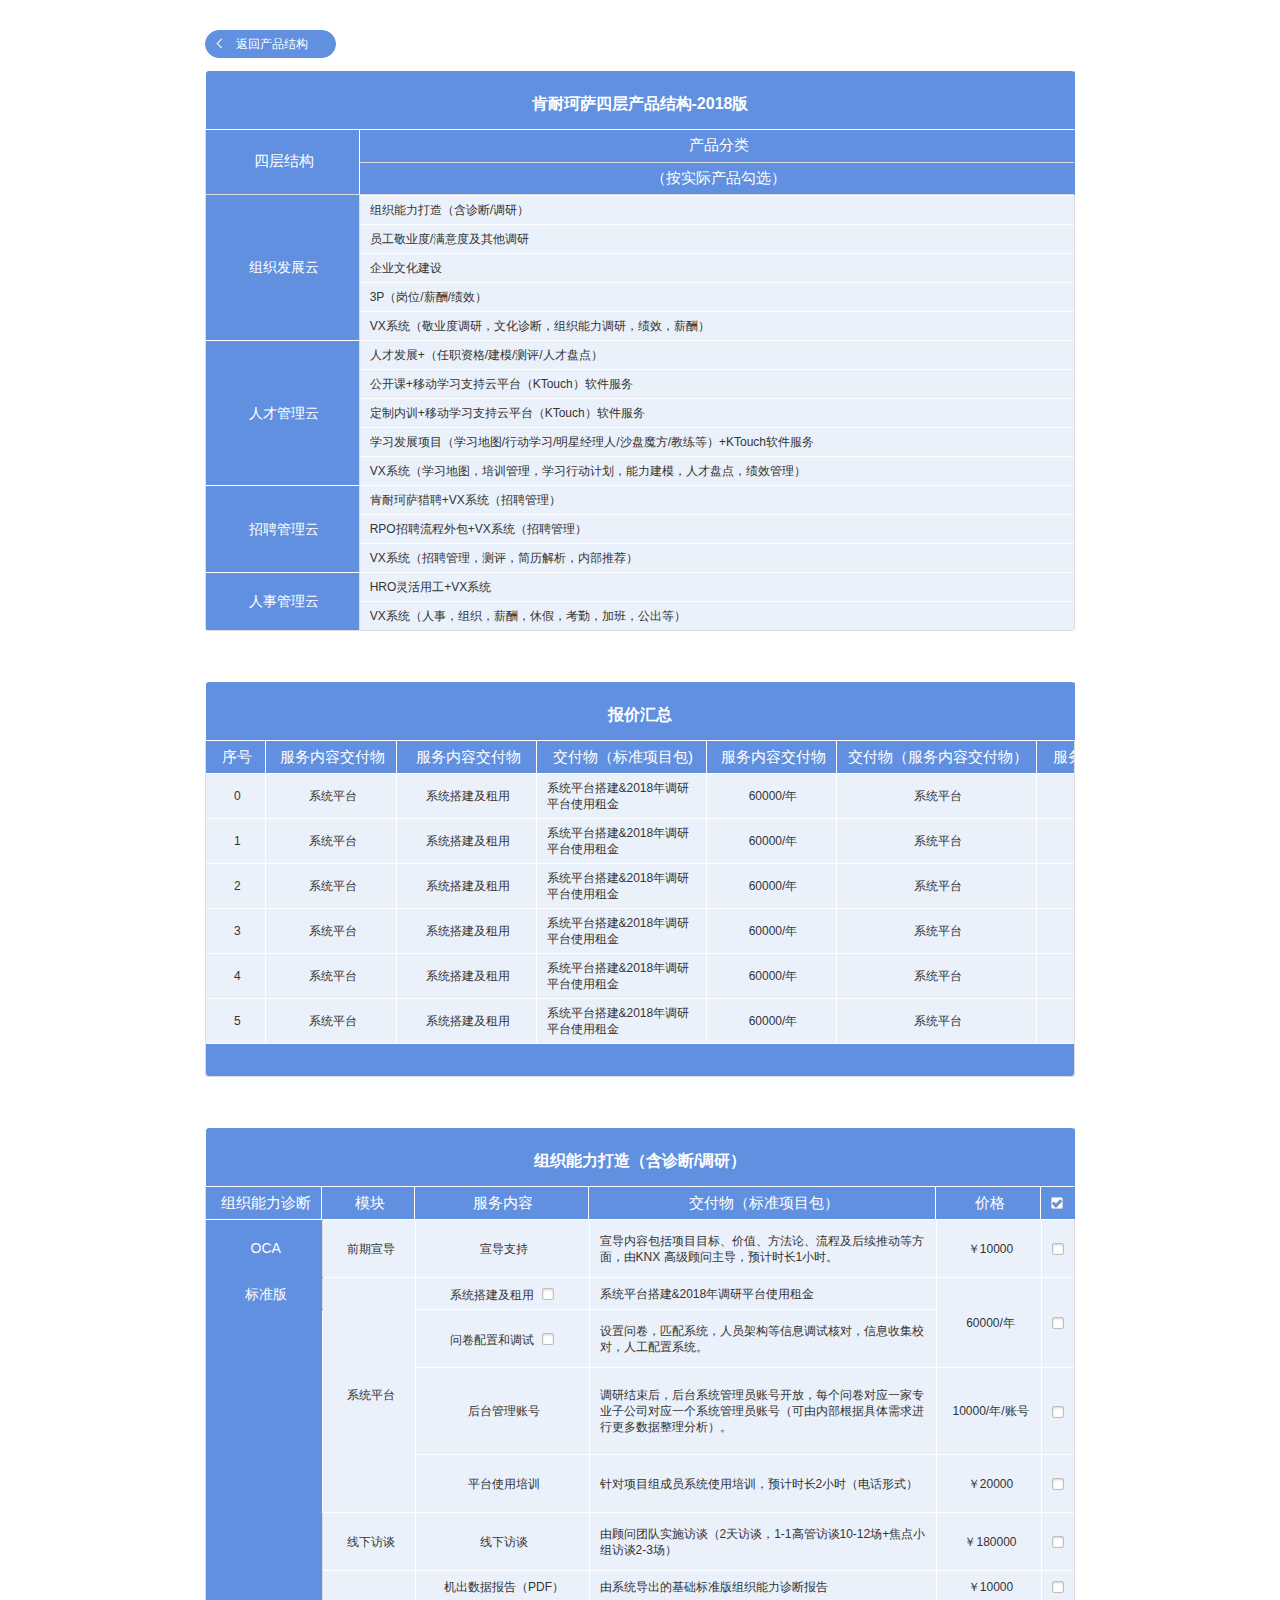
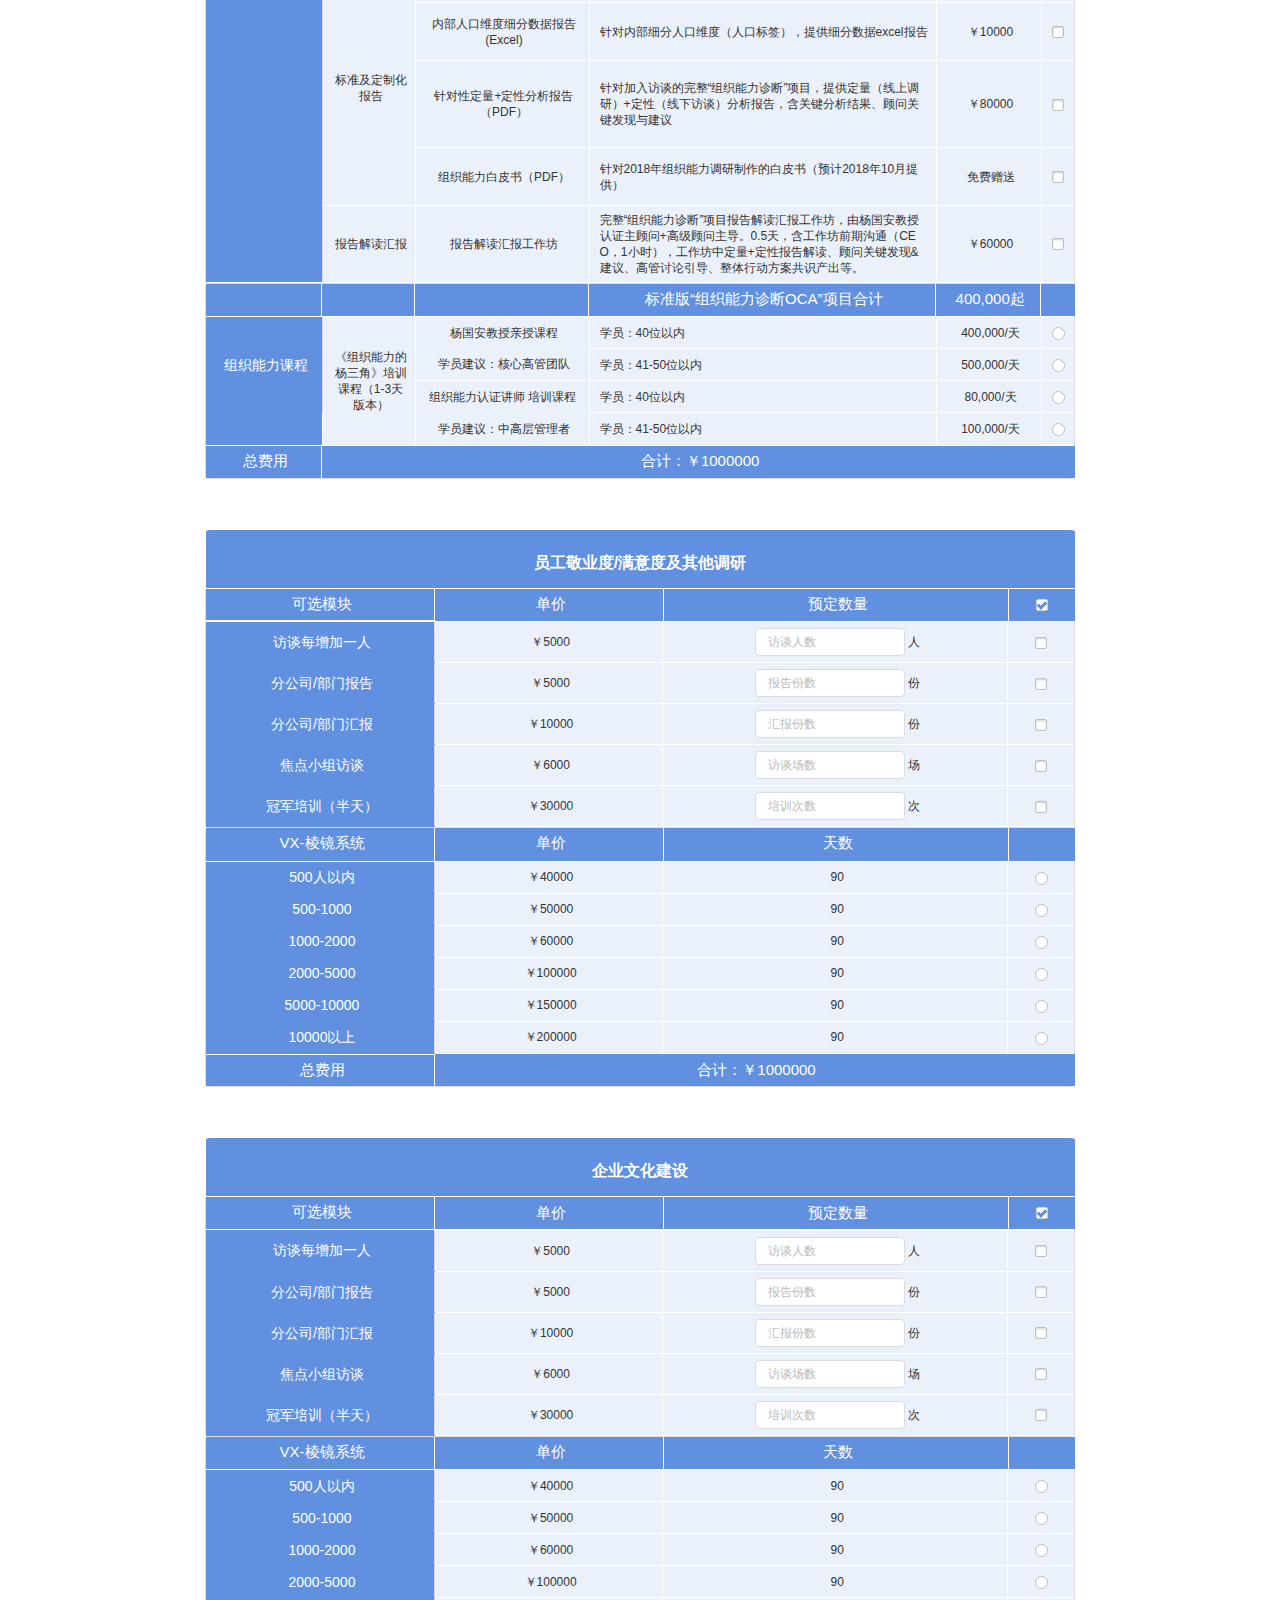
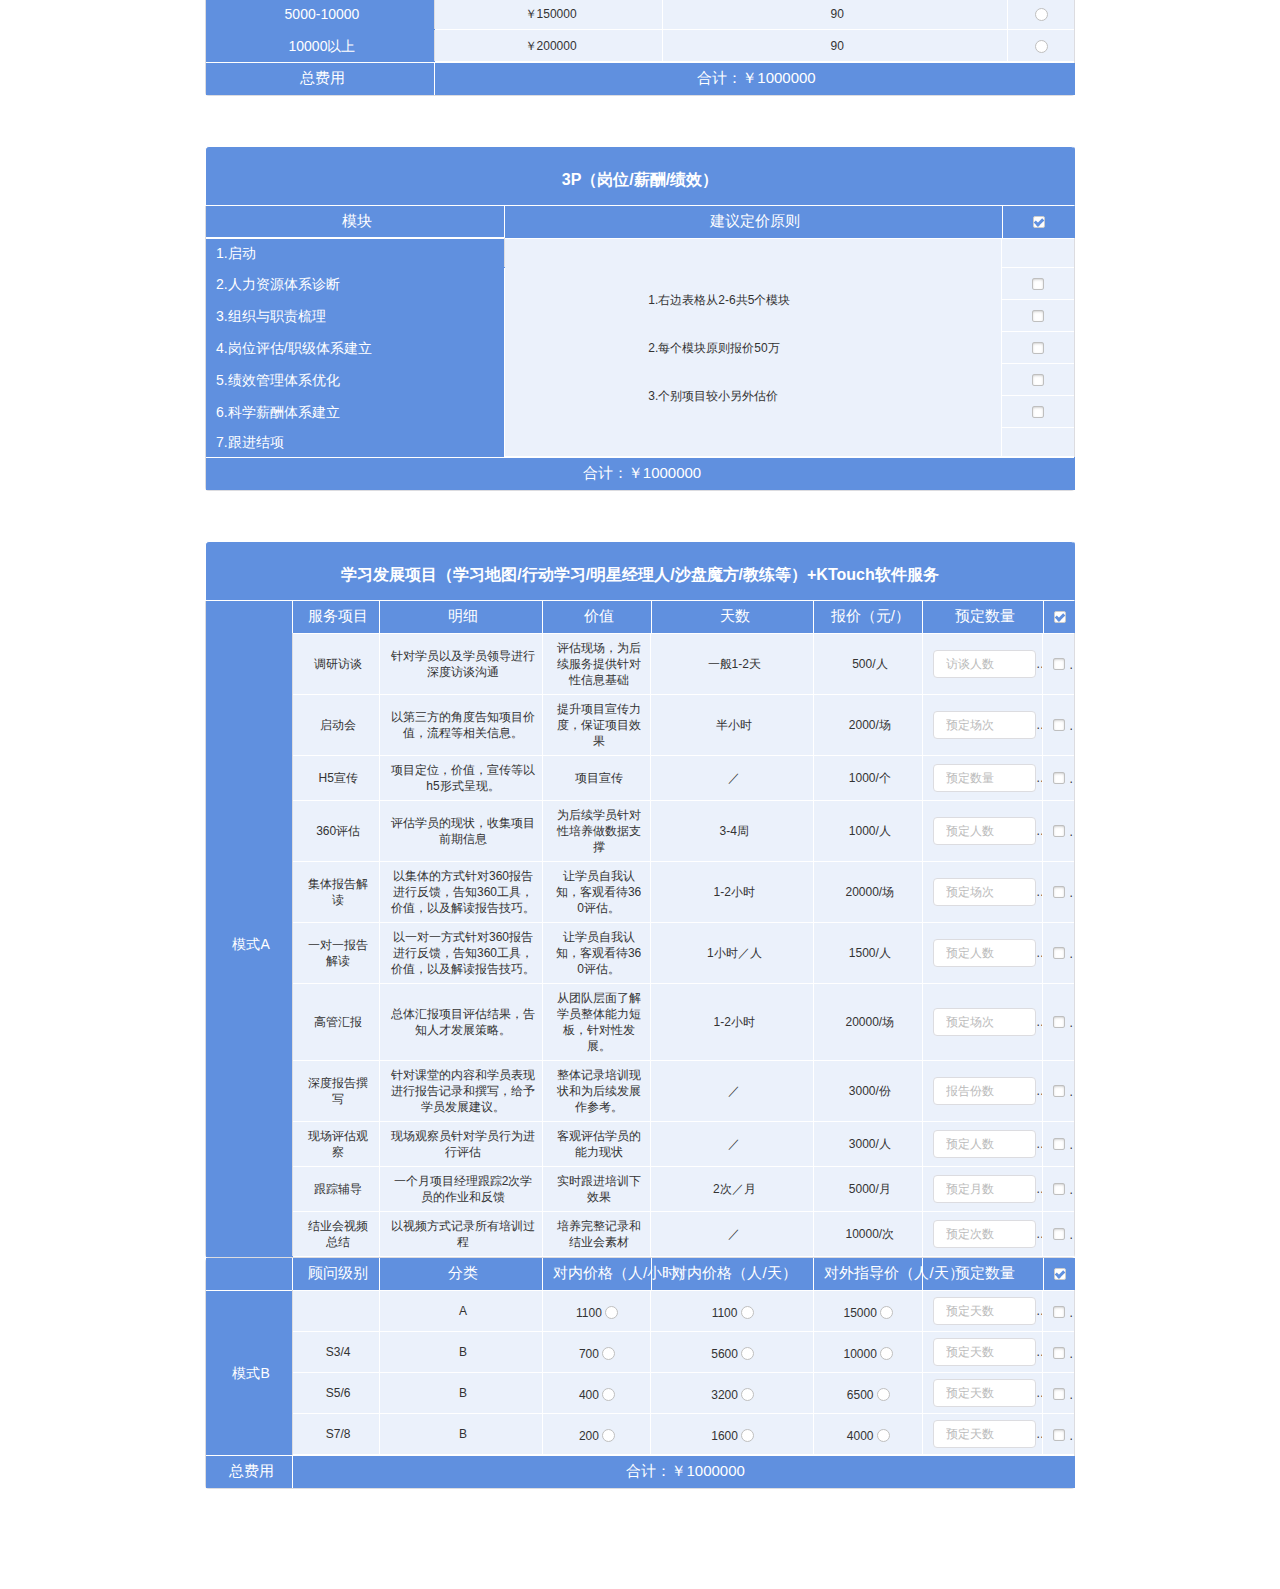
==== commit d8428d3b: "添加文件" ====
--- a/index.html
+++ b/index.html
@@ -1262,6 +1262,495 @@
             </div>
         </div>
     	
+    	<!--学习发展项目（学习地图/行动学习/明星经理人/沙盘魔方/教练等）+KTouch软件服务-->
+        <div class="layout-table nine">
+            <div class="layout-table-header blue">
+                <span class="span-2"></span>
+                <span class="span-20">
+                    	学习发展项目（学习地图/行动学习/明星经理人/沙盘魔方/教练等）+KTouch软件服务
+                </span>
+                <span class="span-2"></span>
+            </div>
+            <div class="layout-table-content tbl tbl-simple tbl-striped">
+                <div class="tbl-header blue">
+                    <table>
+                        <colgroup>
+                            <col style="width: 80px;">
+                            <col style="width: 80px;">
+                            <col style="width: 150px;">
+                            <col style="width: 100px;">
+                            <col style="width: 150px;">
+                            <col style="width: 100px;">
+                            <col style="width: 111px;">
+                            <col style="width: 29px;">
+                        </colgroup>
+                        <tbody>
+                            <tr class="head-tr">
+                                <td class="blue" style="border-bottom:none;">
+                                    <span></span>
+                                </td>
+                                <td class="blue">
+                                    <span>服务项目</span>
+                                </td>
+                                <td class="blue">
+                                    <span>明细</span>
+                                </td>
+                                <td class="blue">
+                                    <span>价值</span>
+                                </td>
+                                <td class="blue">
+                                    <span>天数</span>
+                                </td>
+                                <td class="blue">
+                                    <span>报价（元/）</span>
+                                </td>
+                                <td class="blue">
+                                    <span>预定数量</span>
+                                </td>
+                                <td class="blue input-top">
+									<input type="checkbox" name="checkbox0" value="option0">
+									<span class="checkbox-wrapper"></span>
+									<span class="checked"></span>
+                                </td>
+                            </tr>
+                        </tbody>
+                    </table>
+                </div>
+                <div class="tbl-content">
+                    <table>
+                        <colgroup>
+                            <col style="width: 80px;">
+                            <col style="width: 80px;">
+                            <col style="width: 150px;">
+                            <col style="width: 100px;">
+                            <col style="width: 150px;">
+                            <col style="width: 100px;">
+                            <col style="width: 111px;">
+                            <col style="width: 29px;">
+                        </colgroup>
+                        <tbody>
+                            <tr>
+                                <td class="blue bt" rowspan="11" style="border-top:none;">模式A</td>
+                                <td class="bf">调研访谈</td>
+                                <td class="bf">针对学员以及学员领导进行深度访谈沟通</td>
+                                <td class="bf">评估现场，为后续服务提供针对性信息基础</td>
+                                <td class="bf">一般1-2天</td>
+                                <td class="bf">500/人</td>
+                                <td class="input-bf">
+                                	<input type="text" class="form-control" placeholder="访谈人数" aria-describedby="basic-addon1">
+                            		<span class="tx-label">人</span>
+                                </td>
+                                <td class="input-bf">
+                                	<label class="checkbox">
+										<input type="checkbox" name="checkbox0" value="option0">
+										<span class="checkbox-label"></span>
+									</label>
+                                </td>
+                            </tr>
+                            <tr>
+                                <td class="bf">启动会</td>
+                                <td class="bf">以第三方的角度告知项目价值，流程等相关信息。</td>
+                                <td class="bf">提升项目宣传力度，保证项目效果</td>
+                                <td class="bf">半小时</td>
+                                <td class="bf">2000/场</td>
+                                <td class="input-bf">
+                                	<input type="text" class="form-control" placeholder="预定场次" aria-describedby="basic-addon1">
+                            		<span class="tx-label">场</span>
+                                </td>
+                                <td class="input-bf">
+                                	<label class="checkbox">
+										<input type="checkbox" name="checkbox0" value="option0">
+										<span class="checkbox-label"></span>
+									</label>
+                                </td>
+                            </tr>
+                            <tr>
+                                <td class="bf">H5宣传</td>
+                                <td class="bf">项目定位，价值，宣传等以h5形式呈现。</td>
+                                <td class="bf">项目宣传</td>
+                                <td class="bf">／</td>
+                                <td class="bf">1000/个</td>
+                                <td class="input-bf">
+                                	<input type="text" class="form-control" placeholder="预定数量" aria-describedby="basic-addon1">
+                            		<span class="tx-label">个</span>
+                                </td>
+                                <td class="input-bf">
+                                	<label class="checkbox">
+										<input type="checkbox" name="checkbox0" value="option0">
+										<span class="checkbox-label"></span>
+									</label>
+                                </td>
+                            </tr>
+                            <tr>
+                            	<td class="bf">360评估</td>
+                                <td class="bf">评估学员的现状，收集项目前期信息</td>
+                                <td class="bf">为后续学员针对性培养做数据支撑</td>
+                                <td class="bf">3-4周</td>
+                                <td class="bf">1000/人</td>
+                                <td class="input-bf">
+                                	<input type="text" class="form-control" placeholder="预定人数" aria-describedby="basic-addon1">
+                            		<span class="tx-label">人</span>
+                                </td>
+                                <td class="input-bf">
+                                	<label class="checkbox">
+										<input type="checkbox" name="checkbox0" value="option0">
+										<span class="checkbox-label"></span>
+									</label>
+                                </td>
+                            </tr>
+                            <tr>
+                                <td class="bf">集体报告解读</td>
+                                <td class="bf">以集体的方式针对360报告进行反馈，告知360工具，价值，以及解读报告技巧。</td>
+                                <td class="bf">让学员自我认知，客观看待360评估。</td>
+                                <td class="bf">1-2小时</td>
+                                <td class="bf">20000/场</td>
+                                <td class="input-bf">
+                                	<input type="text" class="form-control" placeholder="预定场次" aria-describedby="basic-addon1">
+                            		<span class="tx-label">场</span>
+                                </td>
+                                <td class="input-bf">
+                                	<label class="checkbox">
+										<input type="checkbox" name="checkbox0" value="option0">
+										<span class="checkbox-label"></span>
+									</label>
+                                </td>
+                            </tr>
+                            <tr>
+                                <td class="bf">一对一报告解读</td>
+                                <td class="bf">以一对一方式针对360报告进行反馈，告知360工具，价值，以及解读报告技巧。</td>
+                                <td class="bf">让学员自我认知，客观看待360评估。</td>
+                                <td class="bf">1小时／人</td>
+                                <td class="bf">1500/人</td>
+                                <td class="input-bf">
+                                	<input type="text" class="form-control" placeholder="预定人数" aria-describedby="basic-addon1">
+                            		<span class="tx-label">人</span>
+                                </td>
+                                <td class="input-bf">
+                                	<label class="checkbox">
+										<input type="checkbox" name="checkbox0" value="option0">
+										<span class="checkbox-label"></span>
+									</label>
+                                </td>
+                            </tr>
+                            <tr>
+                                <td class="bf">高管汇报</td>
+                                <td class="bf">总体汇报项目评估结果，告知人才发展策略。</td>
+                                <td class="bf">从团队层面了解学员整体能力短板，针对性发展。</td>
+                                <td class="bf">1-2小时</td>
+                                <td class="bf">20000/场</td>
+                                <td class="input-bf">
+                                	<input type="text" class="form-control" placeholder="预定场次" aria-describedby="basic-addon1">
+                            		<span class="tx-label">场</span>
+                                </td>
+                                <td class="input-bf">
+                                	<label class="checkbox">
+										<input type="checkbox" name="checkbox0" value="option0">
+										<span class="checkbox-label"></span>
+									</label>
+                                </td>
+                            </tr>
+                            <tr>
+                                <td class="bf">深度报告撰写</td>
+                                <td class="bf">针对课堂的内容和学员表现进行报告记录和撰写，给予学员发展建议。</td>
+                                <td class="bf">整体记录培训现状和为后续发展作参考。</td>
+                                <td class="bf">／</td>
+                                <td class="bf">3000/份</td>
+                                <td class="input-bf">
+                                	<input type="text" class="form-control" placeholder="报告份数" aria-describedby="basic-addon1">
+                            		<span class="tx-label">份</span>
+                                </td>
+                                <td class="input-bf">
+                                	<label class="checkbox">
+										<input type="checkbox" name="checkbox0" value="option0">
+										<span class="checkbox-label"></span>
+									</label>
+                                </td>
+                            </tr>
+                            <tr>
+                                <td class="bf">现场评估观察</td>
+                                <td class="bf">现场观察员针对学员行为进行评估</td>
+                                <td class="bf">客观评估学员的能力现状</td>
+                                <td class="bf">／</td>
+                                <td class="bf">3000/人</td>
+                                <td class="input-bf">
+                                	<input type="text" class="form-control" placeholder="预定人数" aria-describedby="basic-addon1">
+                            		<span class="tx-label">人</span>
+                                </td>
+                                <td class="input-bf">
+                                	<label class="checkbox">
+										<input type="checkbox" name="checkbox0" value="option0">
+										<span class="checkbox-label"></span>
+									</label>
+                                </td>
+                            </tr>
+                            <tr>
+                            	<td class="bf">跟踪辅导</td>
+                                <td class="bf">一个月项目经理跟踪2次学员的作业和反馈</td>
+                                <td class="bf">实时跟进培训下效果</td>
+                                <td class="bf">2次／月</td>
+                                <td class="bf">5000/月</td>
+                                <td class="input-bf">
+                                	<input type="text" class="form-control" placeholder="预定月数" aria-describedby="basic-addon1">
+                            		<span class="tx-label">月</span>
+                                </td>
+                                <td class="input-bf">
+                                	<label class="checkbox">
+										<input type="checkbox" name="checkbox0" value="option0">
+										<span class="checkbox-label"></span>
+									</label>
+                                </td>
+                            </tr>
+                            <tr>
+                            	<td class="bf">结业会视频总结</td>
+                                <td class="bf">以视频方式记录所有培训过程</td>
+                                <td class="bf">培养完整记录和结业会素材</td>
+                                <td class="bf">／</td>
+                                <td class="bf">10000/次</td>
+                                <td class="input-bf">
+                                	<input type="text" class="form-control" placeholder="预定次数" aria-describedby="basic-addon1">
+                            		<span class="tx-label">次</span>
+                                </td>
+                                <td class="input-bf">
+                                	<label class="checkbox">
+										<input type="checkbox" name="checkbox0" value="option0">
+										<span class="checkbox-label"></span>
+									</label>
+                                </td>
+                            </tr>
+                        </tbody>
+                        
+                    </table>
+                </div>
+            </div>
+        	<div class="layout-table-content tbl tbl-simple tbl-striped tbl-bottom">
+                <div class="tbl-header blue">
+                    <table>
+                        <colgroup>
+                            <col style="width: 80px;">
+                            <col style="width: 80px;">
+                            <col style="width: 150px;">
+                            <col style="width: 100px;">
+                            <col style="width: 150px;">
+                            <col style="width: 100px;">
+                            <col style="width: 111px;">
+                            <col style="width: 29px;">
+                        </colgroup>
+                        <tbody>
+                            <tr class="bt">
+                                <td class="blue" style="border-bottom:none;">
+                                    <span></span>
+                                </td>
+                                <td class="blue">
+                                    <span>顾问级别</span>
+                                </td>
+                                <td class="blue">
+                                    <span>分类</span>
+                                </td>
+                                <td class="blue">
+                                    <span>对内价格（人/小时）</span>
+                                </td>
+                                <td class="blue">
+                                    <span>对内价格（人/天）</span>
+                                </td>
+                                <td class="blue">
+                                    <span>对外指导价（人/天）</span>		
+                                </td>
+                                <td class="blue">
+                                    <span>预定数量</span>
+                                </td>
+                                <td class="blue input-top">
+									<input type="checkbox" name="checkbox0" value="option0">
+									<span class="checkbox-wrapper"></span>
+									<span class="checked"></span>
+                                </td>
+                            </tr>
+                        </tbody>
+                    </table>
+                </div>
+                <div class="tbl-content">
+                    <table>
+                        <colgroup>
+                            <col style="width: 80px;">
+                            <col style="width: 80px;">
+                            <col style="width: 150px;">
+                            <col style="width: 100px;">
+                            <col style="width: 150px;">
+                            <col style="width: 100px;">
+                            <col style="width: 111px;">
+                            <col style="width: 29px;">
+                        </colgroup>
+                        <tbody>
+                            <tr>
+                                <td class="blue bt last" rowspan="5">模式B</td>
+                                <td class="bf"></td>
+                                <td class="bf">A</td>
+                                <td class="input-bf input-box">
+                                	1100
+                                	<label class="radio">
+								        <input type="radio" name="radio9_1" value="option1">
+								    		<span class="radio-label"></span>
+								    </label>
+                                </td>
+                                <td class="input-bf input-box">
+                                	1100
+                                	<label class="radio">
+								        <input type="radio" name="radio9_1" value="option1">
+								    		<span class="radio-label"></span>
+								    </label>
+                                </td>
+                                <td class="input-bf input-box">
+                                	15000
+                                	<label class="radio">
+								        <input type="radio" name="radio9_1" value="option1">
+								    		<span class="radio-label"></span>
+								    </label>
+                                </td>
+                                <td class="input-bf">
+                                	<input type="text" class="form-control" placeholder="预定天数" aria-describedby="basic-addon1">
+                            		<span class="tx-label">天</span>
+                                </td>
+                                <td class="input-bf">
+                                	<label class="checkbox">
+										<input type="checkbox" name="checkbox0" value="option0">
+										<span class="checkbox-label"></span>
+									</label>
+                                </td>
+                            </tr>
+                            <tr>
+                                <td class="bf">S3/4</td>
+                                <td class="bf">B</td>
+                                <td class="input-bf input-box">
+                                	700
+                                	<label class="radio">
+								        <input type="radio" name="radio9_2" value="option1">
+								    		<span class="radio-label"></span>
+								    </label>
+                                </td>
+                                <td class="input-bf input-box">
+                                	5600
+                                	<label class="radio">
+								        <input type="radio" name="radio9_2" value="option1">
+								    		<span class="radio-label"></span>
+								    </label>
+                                </td>
+                                <td class="input-bf input-box">
+                                	10000
+                                	<label class="radio">
+								        <input type="radio" name="radio9_2" value="option1">
+								    		<span class="radio-label"></span>
+								    </label>
+                                </td>
+                                <td class="input-bf">
+                                	<input type="text" class="form-control" placeholder="预定天数" aria-describedby="basic-addon1">
+                            		<span class="tx-label">天</span>
+                                </td>
+                                <td class="input-bf">
+                                	<label class="checkbox">
+										<input type="checkbox" name="checkbox0" value="option0">
+										<span class="checkbox-label"></span>
+									</label>
+                                </td>
+                            </tr>
+                            <tr>
+                                <td class="bf">S5/6</td>
+                                <td class="bf">B</td>
+                                <td class="input-bf input-box">
+                                	400
+                                	<label class="radio">
+								        <input type="radio" name="radio9_3" value="option1">
+								    		<span class="radio-label"></span>
+								    </label>
+                                </td>
+                                <td class="input-bf input-box">
+                                	3200
+                                	<label class="radio">
+								        <input type="radio" name="radio9_3" value="option1">
+								    		<span class="radio-label"></span>
+								    </label>
+                                </td>
+                                <td class="input-bf input-box">
+                                	6500
+                                	<label class="radio">
+								        <input type="radio" name="radio9_3" value="option1">
+								    		<span class="radio-label"></span>
+								    </label>
+                                </td>
+                                <td class="input-bf">
+                                	<input type="text" class="form-control" placeholder="预定天数" aria-describedby="basic-addon1">
+                            		<span class="tx-label">天</span>
+                                </td>
+                                <td class="input-bf">
+                                	<label class="checkbox">
+										<input type="checkbox" name="checkbox0" value="option0">
+										<span class="checkbox-label"></span>
+									</label>
+                                </td>
+                            </tr>
+                            <tr>
+                            	<td class="bf">S7/8</td>
+                                <td class="bf">B</td>
+                                <td class="input-bf input-box">
+                                	200
+                                	<label class="radio">
+								        <input type="radio" name="radio9_4" value="option1">
+								    		<span class="radio-label"></span>
+								    </label>
+                                </td>
+                                <td class="input-bf input-box">
+                                	1600
+                                	<label class="radio">
+								        <input type="radio" name="radio9_4" value="option1">
+								    		<span class="radio-label"></span>
+								    </label>
+                                </td>
+                                <td class="input-bf input-box">
+                                	4000
+                                	<label class="radio">
+								        <input type="radio" name="radio9_4" value="option1">
+								    		<span class="radio-label"></span>
+								    </label>
+                                </td>
+                                <td class="input-bf">
+                                	<input type="text" class="form-control" placeholder="预定天数" aria-describedby="basic-addon1">
+                            		<span class="tx-label">天</span>
+                                </td>
+                                <td class="input-bf">
+                                	<label class="checkbox">
+										<input type="checkbox" name="checkbox0" value="option0">
+										<span class="checkbox-label"></span>
+									</label>
+                                </td>
+                            </tr>
+                        </tbody>
+                        
+                    </table>
+                </div>
+            	<div class="tbl-header blue">
+                    <table>
+                        <colgroup>
+                            <col style="width: 80px;">
+                            <col style="width: 80px;">
+                            <col style="width: 150px;">
+                            <col style="width: 100px;">
+                            <col style="width: 150px;">
+                            <col style="width: 100px;">
+                            <col style="width: 111px;">
+                            <col style="width: 29px;">
+                        </colgroup>
+                        <tbody>
+                            <tr class="top-tr">
+                                <td class="blue top-td">
+                                    <span>总费用</span>
+                                </td>
+                                <td class="blue bd-no" colspan="7">
+                                    <span>合计：￥1000000</span>
+                                </td>
+                            </tr>
+                        </tbody>
+                    </table>
+                </div>
+        	</div>
+        </div>
     
     </div>
 
